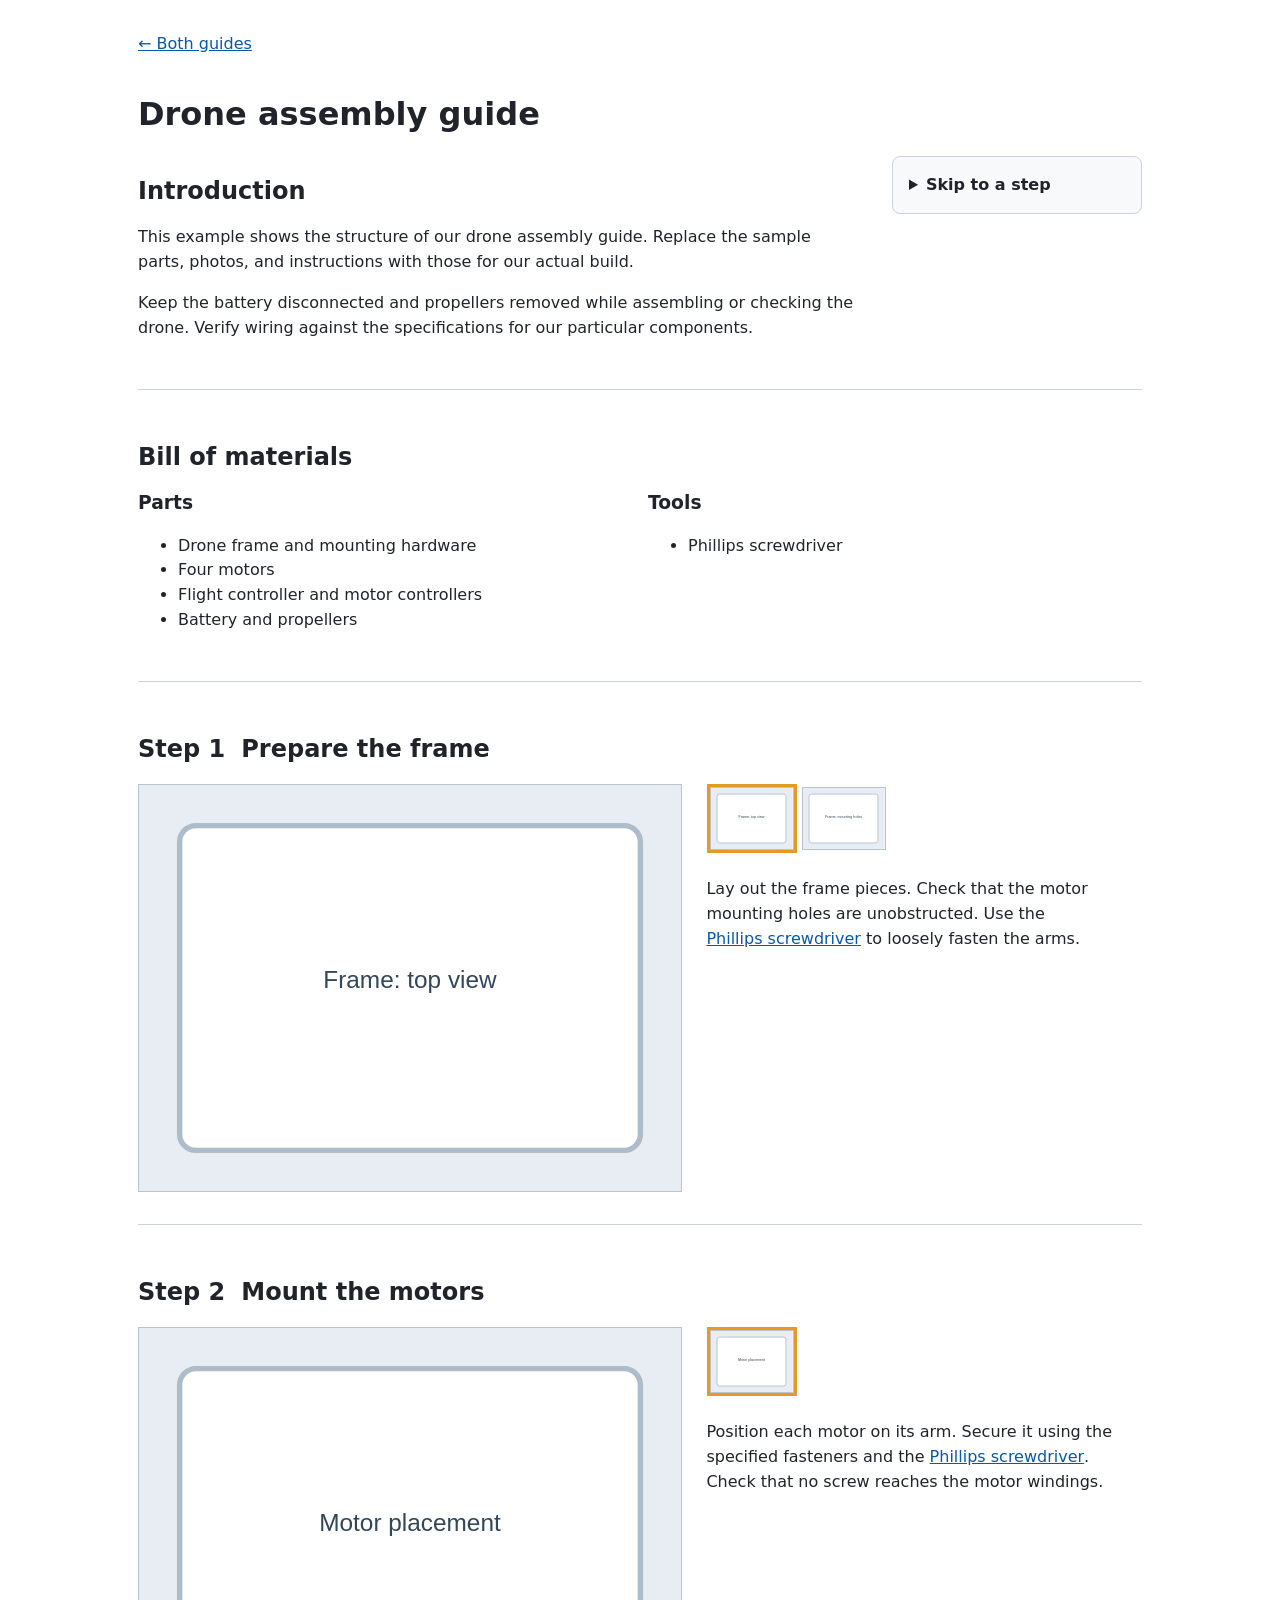
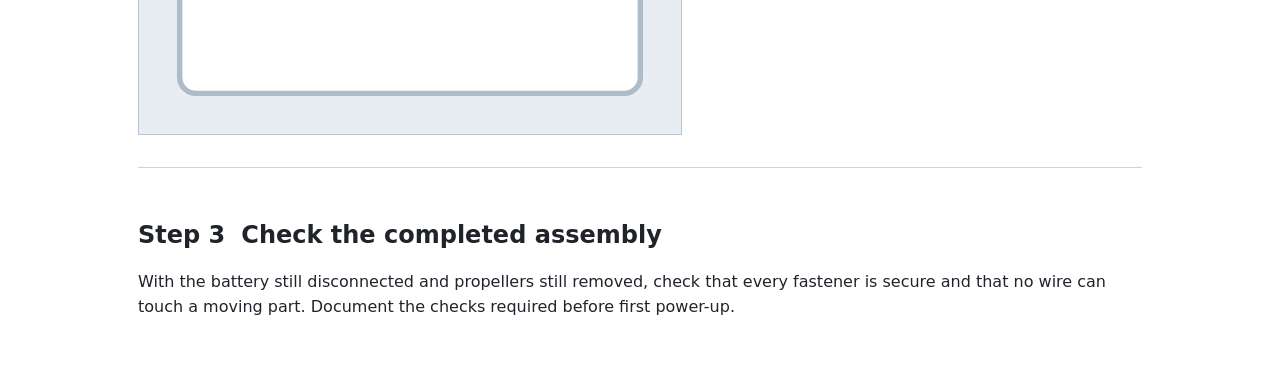
==== assembly.html @ c2aefe21 "Ready. Set. Go!" ====
<!doctype html>
<html lang="en">

<head>
    <meta charset="UTF-8" />
    <meta name="viewport" content="width=device-width, initial-scale=1" />
    <title>Drone assembly guide</title>
    <style>
        :root {
            font-family: system-ui, sans-serif;
            color: #20242a;
            background: #fff;
        }

        * {
            box-sizing: border-box;
        }

        body {
            margin: 0;
            line-height: 1.55;
        }

        button,
        input {
            font: inherit;
        }

        button {
            cursor: pointer;
        }

        a,
        .tool-trigger {
            color: #0759a8;
        }

        :focus-visible {
            outline: 3px solid #e49b24;
            outline-offset: 3px;
        }

        [hidden] {
            display: none !important;
        }

        .page {
            max-width: 1100px;
            margin: auto;
            padding: 2rem clamp(1rem, 4vw, 3rem);
        }

        .back-link {
            display: inline-block;
            margin-bottom: 1rem;
        }

        h1,
        h2,
        h3 {
            line-height: 1.25;
        }

        .intro {
            display: grid;
            grid-template-columns: minmax(0, 1fr) 250px;
            gap: 2rem;
        }

        .jump {
            align-self: start;
            padding: 1rem;
            border: 1px solid #ccd3db;
            border-radius: 8px;
            background: #f7f9fb;
        }

        .jump summary {
            cursor: pointer;
            font-weight: 700;
        }

        .jump ol {
            max-height: 180px;
            overflow-y: auto;
            padding-left: 1.5rem;
        }

        .jump form {
            display: flex;
            gap: 0.5rem;
            margin-top: 1rem;
        }

        .jump input {
            width: 100%;
            min-width: 0;
        }

        .section {
            border-top: 1px solid #cbd2d9;
            margin-top: 2rem;
            padding-top: 2rem;
        }

        .materials {
            display: grid;
            grid-template-columns: repeat(2, minmax(0, 1fr));
            gap: 1rem;
        }

        .materials h3 {
            margin-top: 0;
        }

        .step h2 {
            display: flex;
            flex-wrap: wrap;
            gap: 1rem;
        }

        .step-number {
            white-space: nowrap;
        }

        .step-layout {
            display: grid;
            grid-template-columns: minmax(0, 1.25fr) minmax(260px, 1fr);
            gap: 1.5rem;
            align-items: start;
        }

        .main-photo,
        .thumbnail {
            display: block;
            border: 1px solid #b9c3ce;
            padding: 0;
            background: #f1f3f5;
        }

        .main-photo {
            width: 100%;
            aspect-ratio: 4 / 3;
            overflow: hidden;
        }

        .main-photo img,
        .thumbnail img {
            display: block;
            width: 100%;
            height: 100%;
            object-fit: contain;
        }

        .thumbnails {
            display: flex;
            gap: 0.5rem;
            overflow-x: auto;
            padding: 0.2rem 0.2rem 0.7rem;
        }

        .thumbnail {
            flex: 0 0 84px;
            width: 84px;
            aspect-ratio: 4 / 3;
        }

        .thumbnail[aria-pressed="true"] {
            outline: 3px solid #e49b24;
        }

        .instructions {
            margin-top: 0.5rem;
        }

        .tool-reference {
            position: relative;
            display: inline-block;
        }

        .tool-trigger {
            border: 0;
            padding: 0;
            background: none;
            text-decoration: underline;
        }

        .tool-card {
            position: absolute;
            z-index: 5;
            top: calc(100% + 0.4rem);
            left: 0;
            width: min(260px, 80vw);
            padding: 0.75rem;
            border: 1px solid #aeb8c3;
            border-radius: 8px;
            background: white;
            box-shadow: 0 8px 24px #0003;
        }

        .tool-card img {
            display: block;
            width: 100%;
            aspect-ratio: 4 / 3;
            object-fit: contain;
        }

        .lightbox {
            position: fixed;
            inset: 0;
            width: 100vw;
            height: 100vh;
            max-width: none;
            max-height: none;
            margin: 0;
            padding: 0;
            border: 0;
            background: #111e;
        }

        .lightbox-stage {
            display: grid;
            place-items: center;
            width: 100%;
            height: 100%;
            padding: 4rem 1rem 1rem;
        }

        .lightbox-stage img {
            max-width: 100%;
            max-height: 100%;
            object-fit: contain;
        }

        .lightbox-close {
            position: absolute;
            top: 1rem;
            right: 1rem;
            z-index: 1;
            padding: 0.4rem 0.8rem;
        }

        @media (max-width: 700px) {

            .intro,
            .materials,
            .step-layout {
                grid-template-columns: 1fr;
            }
        }
    </style>
</head>

<body>
    <main class="page">
        <a class="back-link" href="index.html">← Both guides</a>
        <h1>Drone assembly guide</h1>

        <section class="intro" aria-labelledby="introduction">
            <div>
                <h2 id="introduction">Introduction</h2>
                <p>
                    This example shows the structure of our drone assembly guide.
                    Replace the sample parts, photos, and instructions with those for
                    our actual build.
                </p>
                <p>
                    Keep the battery disconnected and propellers removed while
                    assembling or checking the drone. Verify wiring against the
                    specifications for our particular components.
                </p>
            </div>

            <aside class="jump" aria-label="Jump to a step">
                <details>
                    <summary>Skip to a step</summary>
                    <ol id="step-links"></ol>
                    <form id="step-form">
                        <input id="step-input" type="number" min="1" step="1" required aria-label="Step number"
                            placeholder="Step #" />
                        <button type="submit">Go</button>
                    </form>
                </details>
            </aside>
        </section>

        <section class="section" aria-labelledby="materials-heading">
            <h2 id="materials-heading">Bill of materials</h2>
            <div class="materials">
                <div>
                    <h3>Parts</h3>
                    <ul>
                        <li>Drone frame and mounting hardware</li>
                        <li>Four motors</li>
                        <li>Flight controller and motor controllers</li>
                        <li>Battery and propellers</li>
                    </ul>
                </div>
                <div>
                    <h3>Tools</h3>
                    <ul id="tool-list"></ul>
                </div>
            </div>
        </section>

        <!-- Add, remove, or reorder entire step sections below. -->
        <section class="section step">
            <h2>
                <strong class="step-number"></strong>
                <span>Prepare the frame</span>
            </h2>

            <div class="step-layout">
                <button class="main-photo" type="button" aria-label="Enlarge step photo">
                    <img alt="" />
                </button>

                <div>
                    <div class="thumbnails" aria-label="Photos for this step">
                        <button class="thumbnail" type="button">
                            <img data-demo="Frame: top view" alt="Example illustration of the frame from above" />
                        </button>
                        <button class="thumbnail" type="button">
                            <img data-demo="Frame: mounting holes" alt="Example illustration of the mounting holes" />
                        </button>
                    </div>

                    <div class="instructions">
                        <p>
                            Lay out the frame pieces. Check that the motor mounting holes
                            are unobstructed. Use the
                            <span data-tool="driver"></span> to loosely fasten the arms.
                        </p>
                    </div>
                </div>
            </div>
        </section>

        <section class="section step">
            <h2>
                <strong class="step-number"></strong>
                <span>Mount the motors</span>
            </h2>

            <div class="step-layout">
                <button class="main-photo" type="button" aria-label="Enlarge step photo">
                    <img alt="" />
                </button>

                <div>
                    <div class="thumbnails" aria-label="Photos for this step">
                        <button class="thumbnail" type="button">
                            <img data-demo="Motor placement" alt="Example illustration of motor positions" />
                        </button>
                    </div>

                    <div class="instructions">
                        <p>
                            Position each motor on its arm. Secure it using the specified
                            fasteners and the <span data-tool="driver"></span>. Check that
                            no screw reaches the motor windings.
                        </p>
                    </div>
                </div>
            </div>
        </section>

        <section class="section step">
            <h2>
                <strong class="step-number"></strong>
                <span>Check the completed assembly</span>
            </h2>

            <!-- No photo: omit .step-layout and write instructions directly. -->
            <div class="instructions">
                <p>
                    With the battery still disconnected and propellers still removed,
                    check that every fastener is secure and that no wire can touch a
                    moving part. Document the checks required before first power-up.
                </p>
            </div>
        </section>
    </main>

    <dialog class="lightbox" id="lightbox" aria-label="Enlarged step photo">
        <button class="lightbox-close" type="button">Close ×</button>
        <div class="lightbox-stage">
            <img alt="" />
        </div>
    </dialog>

    <script>
        // Edit a tool here; its BOM entry and every mention update together.
        function demoImage(label) {
            const safeLabel = label.replace(/[&<>"']/g, (character) => {
                const escapes = {
                    "&": "&amp;",
                    "<": "&lt;",
                    ">": "&gt;",
                    '"': "&quot;",
                    "'": "&apos;",
                };

                return escapes[character];
            });

            const svg = `
          <svg xmlns="http://www.w3.org/2000/svg" viewBox="0 0 800 600">
            <rect width="800" height="600" fill="#e7edf3"/>
            <rect x="60" y="60" width="680" height="480"
              rx="24" fill="#fff" stroke="#aebbc8" stroke-width="8"/>
            <text x="400" y="300" text-anchor="middle"
              font-family="sans-serif" font-size="36"
              fill="#33465a">${safeLabel}</text>
          </svg>
        `;

            return `data:image/svg+xml,${encodeURIComponent(svg)}`;
        }

        const tools = {
            driver: {
                name: "Phillips screwdriver",
                image: demoImage("Phillips screwdriver"),
                alt: "Example illustration of a Phillips screwdriver",
            },
        };

        const toolList = document.querySelector("#tool-list");

        for (const tool of Object.values(tools)) {
            const item = document.createElement("li");
            item.textContent = tool.name;
            toolList.append(item);
        }

        let openToolCard = null;

        for (const marker of document.querySelectorAll("[data-tool]")) {
            const tool = tools[marker.dataset.tool];

            if (!tool) {
                throw new Error(`Unknown tool: ${marker.dataset.tool}`);
            }

            marker.className = "tool-reference";

            const trigger = document.createElement("button");
            trigger.type = "button";
            trigger.className = "tool-trigger";
            trigger.textContent = tool.name;
            trigger.setAttribute("aria-expanded", "false");

            const card = document.createElement("span");
            card.className = "tool-card";
            card.hidden = true;

            const image = document.createElement("img");
            image.src = tool.image;
            image.alt = tool.alt;
            card.append(image);

            trigger.addEventListener("click", () => {
                const wasOpen = !card.hidden;
                closeToolCard();

                if (!wasOpen) {
                    card.hidden = false;
                    trigger.setAttribute("aria-expanded", "true");
                    openToolCard = { card, trigger };
                }
            });

            marker.append(trigger, card);
        }

        function closeToolCard() {
            if (!openToolCard) return;

            openToolCard.card.hidden = true;
            openToolCard.trigger.setAttribute("aria-expanded", "false");
            openToolCard = null;
        }

        document.addEventListener("click", (event) => {
            if (!event.target.closest(".tool-reference")) closeToolCard();
        });

        document.addEventListener("keydown", (event) => {
            if (event.key === "Escape") closeToolCard();
        });

        // Generate IDs, visible numbers, and jump links from document order.
        const steps = [...document.querySelectorAll(".step")];
        const stepLinks = document.querySelector("#step-links");
        const stepInput = document.querySelector("#step-input");

        stepInput.max = String(steps.length);

        steps.forEach((step, index) => {
            const number = index + 1;
            const title = step.querySelector("h2 span").textContent.trim();

            step.id = `step-${number}`;
            step.querySelector(".step-number").textContent = `Step ${number}`;

            const item = document.createElement("li");
            const link = document.createElement("a");
            link.href = `#${step.id}`;
            link.textContent = `${number} - ${title}`;
            item.append(link);
            stepLinks.append(item);
        });

        document.querySelector("#step-form").addEventListener("submit", (event) => {
            event.preventDefault();

            if (!stepInput.reportValidity()) return;

            const number = Number(stepInput.value);

            if (!Number.isInteger(number) || number < 1 || number > steps.length) {
                stepInput.setCustomValidity(`Enter a step from 1 to ${steps.length}.`);
                stepInput.reportValidity();
                return;
            }

            document.querySelector(".jump details").open = false;
            steps[number - 1].scrollIntoView();
            location.hash = steps[number - 1].id;
        });

        stepInput.addEventListener("input", () => {
            stepInput.setCustomValidity("");
        });

        stepLinks.addEventListener("click", () => {
            document.querySelector(".jump details").open = false;
        });

        // Replace demo illustrations with real image paths when ready.
        for (const image of document.querySelectorAll("img[data-demo]")) {
            image.src = demoImage(image.dataset.demo);
        }

        const lightbox = document.querySelector("#lightbox");
        const enlargedImage = lightbox.querySelector("img");

        lightbox.querySelector(".lightbox-close").addEventListener("click", () => {
            lightbox.close();
        });

        lightbox.addEventListener("click", (event) => {
            if (event.target === lightbox || event.target.classList.contains(
                "lightbox-stage"
            )) {
                lightbox.close();
            }
        });

        for (const step of steps) {
            const thumbnails = [...step.querySelectorAll(".thumbnail")];
            if (thumbnails.length === 0) continue;

            const mainButton = step.querySelector(".main-photo");
            const mainImage = mainButton.querySelector("img");

            function selectPhoto(thumbnail) {
                const image = thumbnail.querySelector("img");
                mainImage.src = image.src;
                mainImage.alt = image.alt;

                for (const button of thumbnails) {
                    button.setAttribute(
                        "aria-pressed",
                        String(button === thumbnail),
                    );
                }
            }

            for (const thumbnail of thumbnails) {
                thumbnail.addEventListener("mouseenter", () => {
                    selectPhoto(thumbnail);
                });
                thumbnail.addEventListener("focus", () => {
                    selectPhoto(thumbnail);
                });
                thumbnail.addEventListener("click", () => {
                    selectPhoto(thumbnail);
                });
            }

            selectPhoto(thumbnails[0]);

            mainButton.addEventListener("click", () => {
                enlargedImage.src = mainImage.src;
                enlargedImage.alt = mainImage.alt;
                lightbox.showModal();
            });
        }
    </script>
</body>

</html>
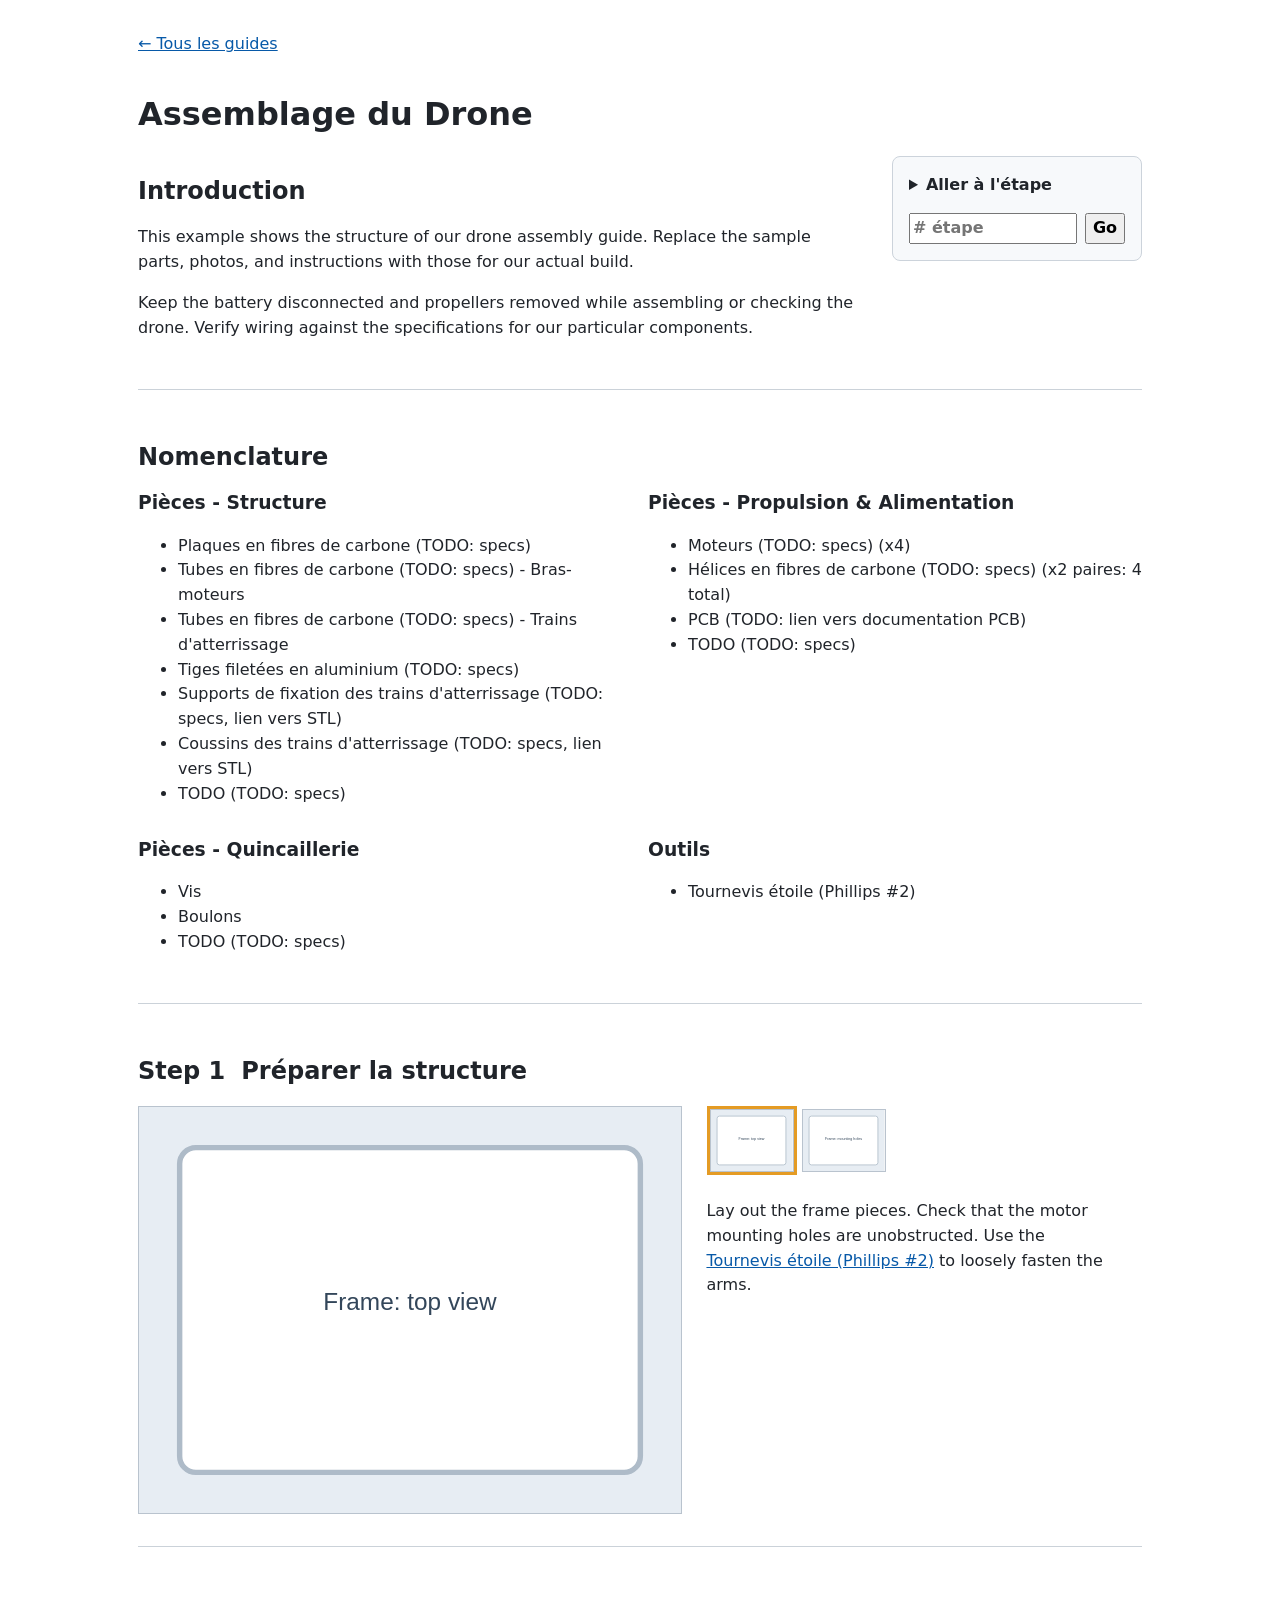
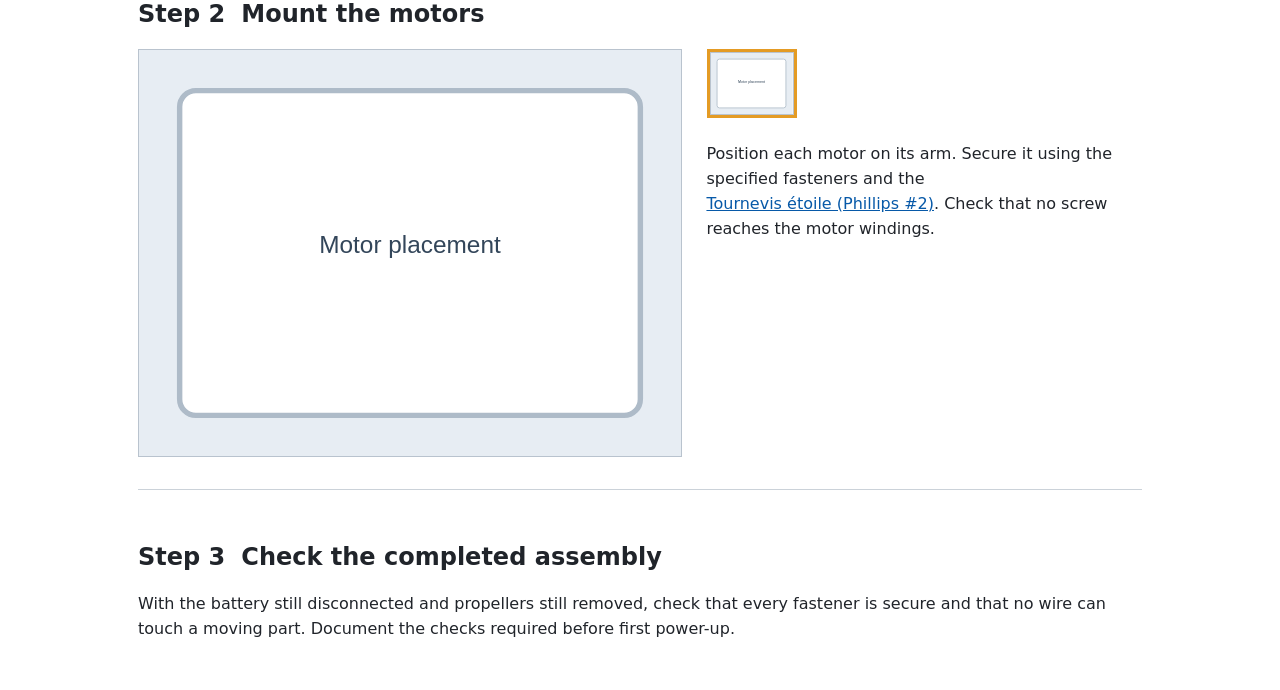
==== commit ec8448a6: "Separate CSS and JS from HTML Pages are _technically_ no longer self-contained, but it avoids style " ====
--- a/assembly.html
+++ b/assembly.html
@@ -4,257 +4,14 @@
 <head>
     <meta charset="UTF-8" />
     <meta name="viewport" content="width=device-width, initial-scale=1" />
-    <title>Drone assembly guide</title>
-    <style>
-        :root {
-            font-family: system-ui, sans-serif;
-            color: #20242a;
-            background: #fff;
-        }
-
-        * {
-            box-sizing: border-box;
-        }
-
-        body {
-            margin: 0;
-            line-height: 1.55;
-        }
-
-        button,
-        input {
-            font: inherit;
-        }
-
-        button {
-            cursor: pointer;
-        }
-
-        a,
-        .tool-trigger {
-            color: #0759a8;
-        }
-
-        :focus-visible {
-            outline: 3px solid #e49b24;
-            outline-offset: 3px;
-        }
-
-        [hidden] {
-            display: none !important;
-        }
-
-        .page {
-            max-width: 1100px;
-            margin: auto;
-            padding: 2rem clamp(1rem, 4vw, 3rem);
-        }
-
-        .back-link {
-            display: inline-block;
-            margin-bottom: 1rem;
-        }
-
-        h1,
-        h2,
-        h3 {
-            line-height: 1.25;
-        }
-
-        .intro {
-            display: grid;
-            grid-template-columns: minmax(0, 1fr) 250px;
-            gap: 2rem;
-        }
-
-        .jump {
-            align-self: start;
-            padding: 1rem;
-            border: 1px solid #ccd3db;
-            border-radius: 8px;
-            background: #f7f9fb;
-        }
-
-        .jump summary {
-            cursor: pointer;
-            font-weight: 700;
-        }
-
-        .jump ol {
-            max-height: 180px;
-            overflow-y: auto;
-            padding-left: 1.5rem;
-        }
-
-        .jump form {
-            display: flex;
-            gap: 0.5rem;
-            margin-top: 1rem;
-        }
-
-        .jump input {
-            width: 100%;
-            min-width: 0;
-        }
-
-        .section {
-            border-top: 1px solid #cbd2d9;
-            margin-top: 2rem;
-            padding-top: 2rem;
-        }
-
-        .materials {
-            display: grid;
-            grid-template-columns: repeat(2, minmax(0, 1fr));
-            gap: 1rem;
-        }
-
-        .materials h3 {
-            margin-top: 0;
-        }
-
-        .step h2 {
-            display: flex;
-            flex-wrap: wrap;
-            gap: 1rem;
-        }
-
-        .step-number {
-            white-space: nowrap;
-        }
-
-        .step-layout {
-            display: grid;
-            grid-template-columns: minmax(0, 1.25fr) minmax(260px, 1fr);
-            gap: 1.5rem;
-            align-items: start;
-        }
-
-        .main-photo,
-        .thumbnail {
-            display: block;
-            border: 1px solid #b9c3ce;
-            padding: 0;
-            background: #f1f3f5;
-        }
-
-        .main-photo {
-            width: 100%;
-            aspect-ratio: 4 / 3;
-            overflow: hidden;
-        }
-
-        .main-photo img,
-        .thumbnail img {
-            display: block;
-            width: 100%;
-            height: 100%;
-            object-fit: contain;
-        }
-
-        .thumbnails {
-            display: flex;
-            gap: 0.5rem;
-            overflow-x: auto;
-            padding: 0.2rem 0.2rem 0.7rem;
-        }
-
-        .thumbnail {
-            flex: 0 0 84px;
-            width: 84px;
-            aspect-ratio: 4 / 3;
-        }
-
-        .thumbnail[aria-pressed="true"] {
-            outline: 3px solid #e49b24;
-        }
-
-        .instructions {
-            margin-top: 0.5rem;
-        }
-
-        .tool-reference {
-            position: relative;
-            display: inline-block;
-        }
-
-        .tool-trigger {
-            border: 0;
-            padding: 0;
-            background: none;
-            text-decoration: underline;
-        }
-
-        .tool-card {
-            position: absolute;
-            z-index: 5;
-            top: calc(100% + 0.4rem);
-            left: 0;
-            width: min(260px, 80vw);
-            padding: 0.75rem;
-            border: 1px solid #aeb8c3;
-            border-radius: 8px;
-            background: white;
-            box-shadow: 0 8px 24px #0003;
-        }
-
-        .tool-card img {
-            display: block;
-            width: 100%;
-            aspect-ratio: 4 / 3;
-            object-fit: contain;
-        }
-
-        .lightbox {
-            position: fixed;
-            inset: 0;
-            width: 100vw;
-            height: 100vh;
-            max-width: none;
-            max-height: none;
-            margin: 0;
-            padding: 0;
-            border: 0;
-            background: #111e;
-        }
-
-        .lightbox-stage {
-            display: grid;
-            place-items: center;
-            width: 100%;
-            height: 100%;
-            padding: 4rem 1rem 1rem;
-        }
-
-        .lightbox-stage img {
-            max-width: 100%;
-            max-height: 100%;
-            object-fit: contain;
-        }
-
-        .lightbox-close {
-            position: absolute;
-            top: 1rem;
-            right: 1rem;
-            z-index: 1;
-            padding: 0.4rem 0.8rem;
-        }
-
-        @media (max-width: 700px) {
-
-            .intro,
-            .materials,
-            .step-layout {
-                grid-template-columns: 1fr;
-            }
-        }
-    </style>
+    <link rel="stylesheet" href="styles.css" />
+    <title>OSMAutoDrone - Assemblage du Drone</title>
 </head>
 
 <body>
     <main class="page">
-        <a class="back-link" href="index.html">← Both guides</a>
-        <h1>Drone assembly guide</h1>
+        <a class="back-link" href="index.html">← Tous les guides</a>
+        <h1>Assemblage du Drone</h1>
 
         <section class="intro" aria-labelledby="introduction">
             <div>
@@ -271,33 +28,59 @@
                 </p>
             </div>
 
-            <aside class="jump" aria-label="Jump to a step">
+            <!-- TODO: Make floating from 'Introduction' section -->
+            <!-- MAYBE: Make floating and follow viewport (?) -->
+            <!-- MAYBE: Ctrl+G selects input box (?) -->
+            <!-- MAYBE: Make input box available at the right of summary -->
+            <aside class="jump" aria-label="Aller à l'étape">
                 <details>
-                    <summary>Skip to a step</summary>
+                    <summary>
+                        Aller à l'étape
+                        <form id="step-form">
+                            <input id="step-input" type="number" min="1" step="1" required
+                                aria-label="Numéro de l'étape" placeholder="# étape" />
+                            <button type="submit">Go</button>
+                        </form>
+                    </summary>
                     <ol id="step-links"></ol>
-                    <form id="step-form">
-                        <input id="step-input" type="number" min="1" step="1" required aria-label="Step number"
-                            placeholder="Step #" />
-                        <button type="submit">Go</button>
-                    </form>
                 </details>
             </aside>
         </section>
 
         <section class="section" aria-labelledby="materials-heading">
-            <h2 id="materials-heading">Bill of materials</h2>
+            <h2 id="materials-heading">Nomenclature</h2>
             <div class="materials">
                 <div>
-                    <h3>Parts</h3>
+                    <h3>Pièces - Structure</h3>
                     <ul>
-                        <li>Drone frame and mounting hardware</li>
-                        <li>Four motors</li>
-                        <li>Flight controller and motor controllers</li>
-                        <li>Battery and propellers</li>
+                        <li>Plaques en fibres de carbone (TODO: specs)</li>
+                        <li>Tubes en fibres de carbone (TODO: specs) - Bras-moteurs</li>
+                        <li>Tubes en fibres de carbone (TODO: specs) - Trains d'atterrissage</li>
+                        <li>Tiges filetées en aluminium (TODO: specs)</li>
+                        <li>Supports de fixation des trains d'atterrissage (TODO: specs, lien vers STL)</li>
+                        <li>Coussins des trains d'atterrissage (TODO: specs, lien vers STL)</li>
+                        <li>TODO (TODO: specs)</li>
                     </ul>
                 </div>
                 <div>
-                    <h3>Tools</h3>
+                    <h3>Pièces - Propulsion & Alimentation</h3>
+                    <ul>
+                        <li>Moteurs (TODO: specs) (x4)</li>
+                        <li>Hélices en fibres de carbone (TODO: specs) (x2 paires: 4 total)</li>
+                        <li>PCB (TODO: lien vers documentation PCB)</li>
+                        <li>TODO (TODO: specs)</li>
+                    </ul>
+                </div>
+                <div>
+                    <h3>Pièces - Quincaillerie</h3>
+                    <ul>
+                        <li>Vis</li>
+                        <li>Boulons</li>
+                        <li>TODO (TODO: specs)</li>
+                    </ul>
+                </div>
+                <div>
+                    <h3>Outils</h3>
                     <ul id="tool-list"></ul>
                 </div>
             </div>
@@ -307,7 +90,7 @@
         <section class="section step">
             <h2>
                 <strong class="step-number"></strong>
-                <span>Prepare the frame</span>
+                <span>Préparer la structure</span>
             </h2>
 
             <div class="step-layout">
@@ -389,216 +172,7 @@
         </div>
     </dialog>
 
-    <script>
-        // Edit a tool here; its BOM entry and every mention update together.
-        function demoImage(label) {
-            const safeLabel = label.replace(/[&<>"']/g, (character) => {
-                const escapes = {
-                    "&": "&amp;",
-                    "<": "&lt;",
-                    ">": "&gt;",
-                    '"': "&quot;",
-                    "'": "&apos;",
-                };
-
-                return escapes[character];
-            });
-
-            const svg = `
-          <svg xmlns="http://www.w3.org/2000/svg" viewBox="0 0 800 600">
-            <rect width="800" height="600" fill="#e7edf3"/>
-            <rect x="60" y="60" width="680" height="480"
-              rx="24" fill="#fff" stroke="#aebbc8" stroke-width="8"/>
-            <text x="400" y="300" text-anchor="middle"
-              font-family="sans-serif" font-size="36"
-              fill="#33465a">${safeLabel}</text>
-          </svg>
-        `;
-
-            return `data:image/svg+xml,${encodeURIComponent(svg)}`;
-        }
-
-        const tools = {
-            driver: {
-                name: "Phillips screwdriver",
-                image: demoImage("Phillips screwdriver"),
-                alt: "Example illustration of a Phillips screwdriver",
-            },
-        };
-
-        const toolList = document.querySelector("#tool-list");
-
-        for (const tool of Object.values(tools)) {
-            const item = document.createElement("li");
-            item.textContent = tool.name;
-            toolList.append(item);
-        }
-
-        let openToolCard = null;
-
-        for (const marker of document.querySelectorAll("[data-tool]")) {
-            const tool = tools[marker.dataset.tool];
-
-            if (!tool) {
-                throw new Error(`Unknown tool: ${marker.dataset.tool}`);
-            }
-
-            marker.className = "tool-reference";
-
-            const trigger = document.createElement("button");
-            trigger.type = "button";
-            trigger.className = "tool-trigger";
-            trigger.textContent = tool.name;
-            trigger.setAttribute("aria-expanded", "false");
-
-            const card = document.createElement("span");
-            card.className = "tool-card";
-            card.hidden = true;
-
-            const image = document.createElement("img");
-            image.src = tool.image;
-            image.alt = tool.alt;
-            card.append(image);
-
-            trigger.addEventListener("click", () => {
-                const wasOpen = !card.hidden;
-                closeToolCard();
-
-                if (!wasOpen) {
-                    card.hidden = false;
-                    trigger.setAttribute("aria-expanded", "true");
-                    openToolCard = { card, trigger };
-                }
-            });
-
-            marker.append(trigger, card);
-        }
-
-        function closeToolCard() {
-            if (!openToolCard) return;
-
-            openToolCard.card.hidden = true;
-            openToolCard.trigger.setAttribute("aria-expanded", "false");
-            openToolCard = null;
-        }
-
-        document.addEventListener("click", (event) => {
-            if (!event.target.closest(".tool-reference")) closeToolCard();
-        });
-
-        document.addEventListener("keydown", (event) => {
-            if (event.key === "Escape") closeToolCard();
-        });
-
-        // Generate IDs, visible numbers, and jump links from document order.
-        const steps = [...document.querySelectorAll(".step")];
-        const stepLinks = document.querySelector("#step-links");
-        const stepInput = document.querySelector("#step-input");
-
-        stepInput.max = String(steps.length);
-
-        steps.forEach((step, index) => {
-            const number = index + 1;
-            const title = step.querySelector("h2 span").textContent.trim();
-
-            step.id = `step-${number}`;
-            step.querySelector(".step-number").textContent = `Step ${number}`;
-
-            const item = document.createElement("li");
-            const link = document.createElement("a");
-            link.href = `#${step.id}`;
-            link.textContent = `${number} - ${title}`;
-            item.append(link);
-            stepLinks.append(item);
-        });
-
-        document.querySelector("#step-form").addEventListener("submit", (event) => {
-            event.preventDefault();
-
-            if (!stepInput.reportValidity()) return;
-
-            const number = Number(stepInput.value);
-
-            if (!Number.isInteger(number) || number < 1 || number > steps.length) {
-                stepInput.setCustomValidity(`Enter a step from 1 to ${steps.length}.`);
-                stepInput.reportValidity();
-                return;
-            }
-
-            document.querySelector(".jump details").open = false;
-            steps[number - 1].scrollIntoView();
-            location.hash = steps[number - 1].id;
-        });
-
-        stepInput.addEventListener("input", () => {
-            stepInput.setCustomValidity("");
-        });
-
-        stepLinks.addEventListener("click", () => {
-            document.querySelector(".jump details").open = false;
-        });
-
-        // Replace demo illustrations with real image paths when ready.
-        for (const image of document.querySelectorAll("img[data-demo]")) {
-            image.src = demoImage(image.dataset.demo);
-        }
-
-        const lightbox = document.querySelector("#lightbox");
-        const enlargedImage = lightbox.querySelector("img");
-
-        lightbox.querySelector(".lightbox-close").addEventListener("click", () => {
-            lightbox.close();
-        });
-
-        lightbox.addEventListener("click", (event) => {
-            if (event.target === lightbox || event.target.classList.contains(
-                "lightbox-stage"
-            )) {
-                lightbox.close();
-            }
-        });
-
-        for (const step of steps) {
-            const thumbnails = [...step.querySelectorAll(".thumbnail")];
-            if (thumbnails.length === 0) continue;
-
-            const mainButton = step.querySelector(".main-photo");
-            const mainImage = mainButton.querySelector("img");
-
-            function selectPhoto(thumbnail) {
-                const image = thumbnail.querySelector("img");
-                mainImage.src = image.src;
-                mainImage.alt = image.alt;
-
-                for (const button of thumbnails) {
-                    button.setAttribute(
-                        "aria-pressed",
-                        String(button === thumbnail),
-                    );
-                }
-            }
-
-            for (const thumbnail of thumbnails) {
-                thumbnail.addEventListener("mouseenter", () => {
-                    selectPhoto(thumbnail);
-                });
-                thumbnail.addEventListener("focus", () => {
-                    selectPhoto(thumbnail);
-                });
-                thumbnail.addEventListener("click", () => {
-                    selectPhoto(thumbnail);
-                });
-            }
-
-            selectPhoto(thumbnails[0]);
-
-            mainButton.addEventListener("click", () => {
-                enlargedImage.src = mainImage.src;
-                enlargedImage.alt = mainImage.alt;
-                lightbox.showModal();
-            });
-        }
-    </script>
+    <script lang="javascript" src="interaction.js"></script>
 </body>
 
 </html>
--- a/styles.css
+++ b/styles.css
@@ -0,0 +1,245 @@
+:root {
+    font-family: system-ui, sans-serif;
+    color: #20242a;
+    background: #fff;
+}
+
+* {
+    box-sizing: border-box;
+}
+
+body {
+    margin: 0;
+    line-height: 1.55;
+}
+
+button,
+input {
+    font: inherit;
+}
+
+button {
+    cursor: pointer;
+}
+
+a,
+.tool-trigger {
+    color: #0759a8;
+}
+
+:focus-visible {
+    outline: 3px solid #e49b24;
+    outline-offset: 3px;
+}
+
+[hidden] {
+    display: none !important;
+}
+
+.page {
+    max-width: 1100px;
+    margin: auto;
+    padding: 2rem clamp(1rem, 4vw, 3rem);
+}
+
+.back-link {
+    display: inline-block;
+    margin-bottom: 1rem;
+}
+
+h1,
+h2,
+h3 {
+    line-height: 1.25;
+}
+
+.intro {
+    display: grid;
+    grid-template-columns: minmax(0, 1fr) 250px;
+    gap: 2rem;
+}
+
+.jump {
+    align-self: start;
+    padding: 1rem;
+    border: 1px solid #ccd3db;
+    border-radius: 8px;
+    background: #f7f9fb;
+}
+
+.jump summary {
+    cursor: pointer;
+    font-weight: 700;
+}
+
+.jump ol {
+    max-height: 180px;
+    overflow-y: auto;
+    list-style: none;
+    margin: 0;
+    padding-top: 0.5rem;
+    padding-left: 0.5rem;
+}
+
+.jump form {
+    display: flex;
+    gap: 0.5rem;
+    margin-top: 1rem;
+}
+
+.jump input {
+    width: 100%;
+    min-width: 0;
+}
+
+.section {
+    border-top: 1px solid #cbd2d9;
+    margin-top: 2rem;
+    padding-top: 2rem;
+}
+
+.materials {
+    display: grid;
+    grid-template-columns: repeat(2, minmax(0, 1fr));
+    gap: 1rem;
+}
+
+.materials h3 {
+    margin-top: 0;
+}
+
+.step h2 {
+    display: flex;
+    flex-wrap: wrap;
+    gap: 1rem;
+}
+
+.step-number {
+    white-space: nowrap;
+}
+
+.step-layout {
+    display: grid;
+    grid-template-columns: minmax(0, 1.25fr) minmax(260px, 1fr);
+    gap: 1.5rem;
+    align-items: start;
+}
+
+.main-photo,
+.thumbnail {
+    display: block;
+    border: 1px solid #b9c3ce;
+    padding: 0;
+    background: #f1f3f5;
+}
+
+.main-photo {
+    width: 100%;
+    aspect-ratio: 4 / 3;
+    overflow: hidden;
+}
+
+.main-photo img,
+.thumbnail img {
+    display: block;
+    width: 100%;
+    height: 100%;
+    object-fit: contain;
+}
+
+.thumbnails {
+    display: flex;
+    gap: 0.5rem;
+    overflow-x: auto;
+    padding: 0.2rem 0.2rem 0.7rem;
+}
+
+.thumbnail {
+    flex: 0 0 84px;
+    width: 84px;
+    aspect-ratio: 4 / 3;
+}
+
+.thumbnail[aria-pressed="true"] {
+    outline: 3px solid #e49b24;
+}
+
+.instructions {
+    margin-top: 0.5rem;
+}
+
+.tool-reference {
+    position: relative;
+    display: inline-block;
+}
+
+.tool-trigger {
+    border: 0;
+    padding: 0;
+    background: none;
+    text-decoration: underline;
+}
+
+.tool-card {
+    position: absolute;
+    z-index: 5;
+    top: calc(100% + 0.4rem);
+    left: 0;
+    width: min(260px, 80vw);
+    padding: 0.75rem;
+    border: 1px solid #aeb8c3;
+    border-radius: 8px;
+    background: white;
+    box-shadow: 0 8px 24px #0003;
+}
+
+.tool-card img {
+    display: block;
+    width: 100%;
+    aspect-ratio: 4 / 3;
+    object-fit: contain;
+}
+
+.lightbox {
+    position: fixed;
+    inset: 0;
+    width: 100vw;
+    height: 100vh;
+    max-width: none;
+    max-height: none;
+    margin: 0;
+    padding: 0;
+    border: 0;
+    background: #111e;
+}
+
+.lightbox-stage {
+    display: grid;
+    place-items: center;
+    width: 100%;
+    height: 100%;
+    padding: 4rem 1rem 1rem;
+}
+
+.lightbox-stage img {
+    max-width: 100%;
+    max-height: 100%;
+    object-fit: contain;
+}
+
+.lightbox-close {
+    position: absolute;
+    top: 1rem;
+    right: 1rem;
+    z-index: 1;
+    padding: 0.4rem 0.8rem;
+}
+
+@media (max-width: 700px) {
+
+    .intro,
+    .materials,
+    .step-layout {
+        grid-template-columns: 1fr;
+    }
+}
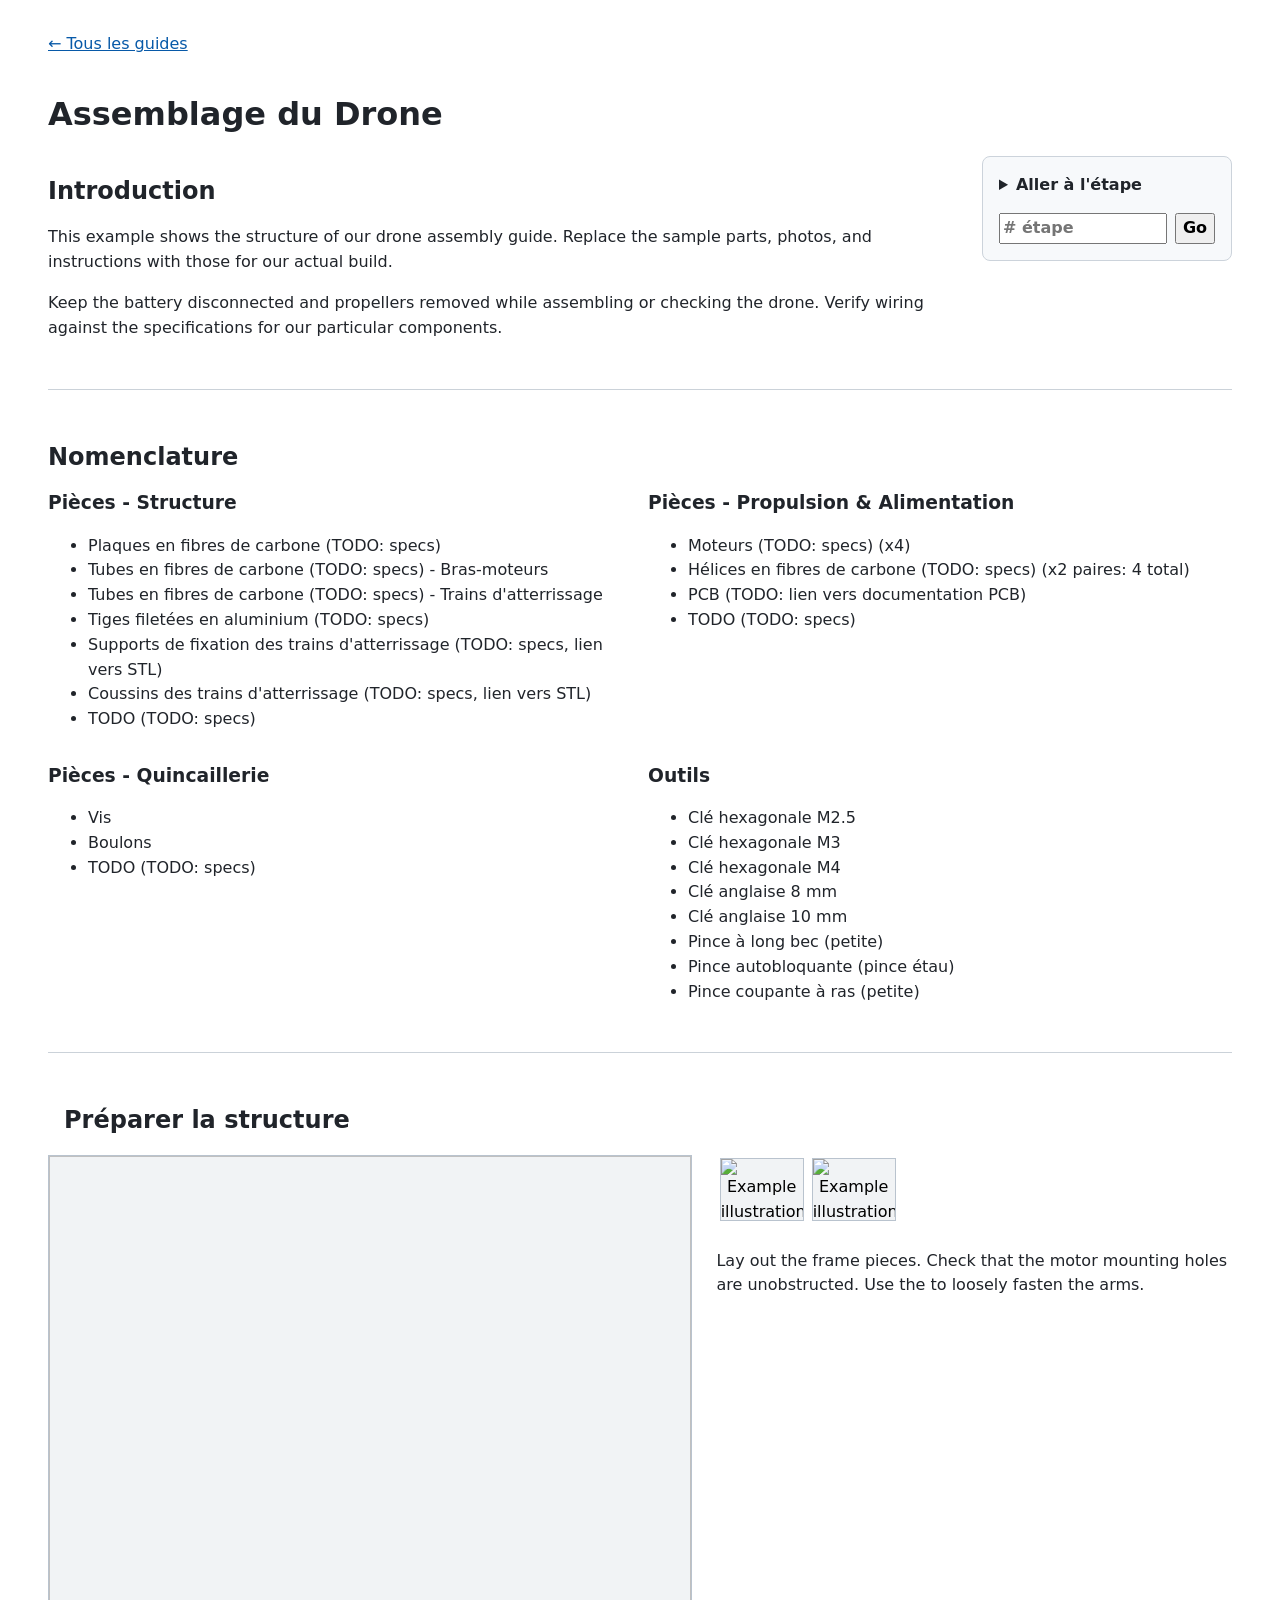
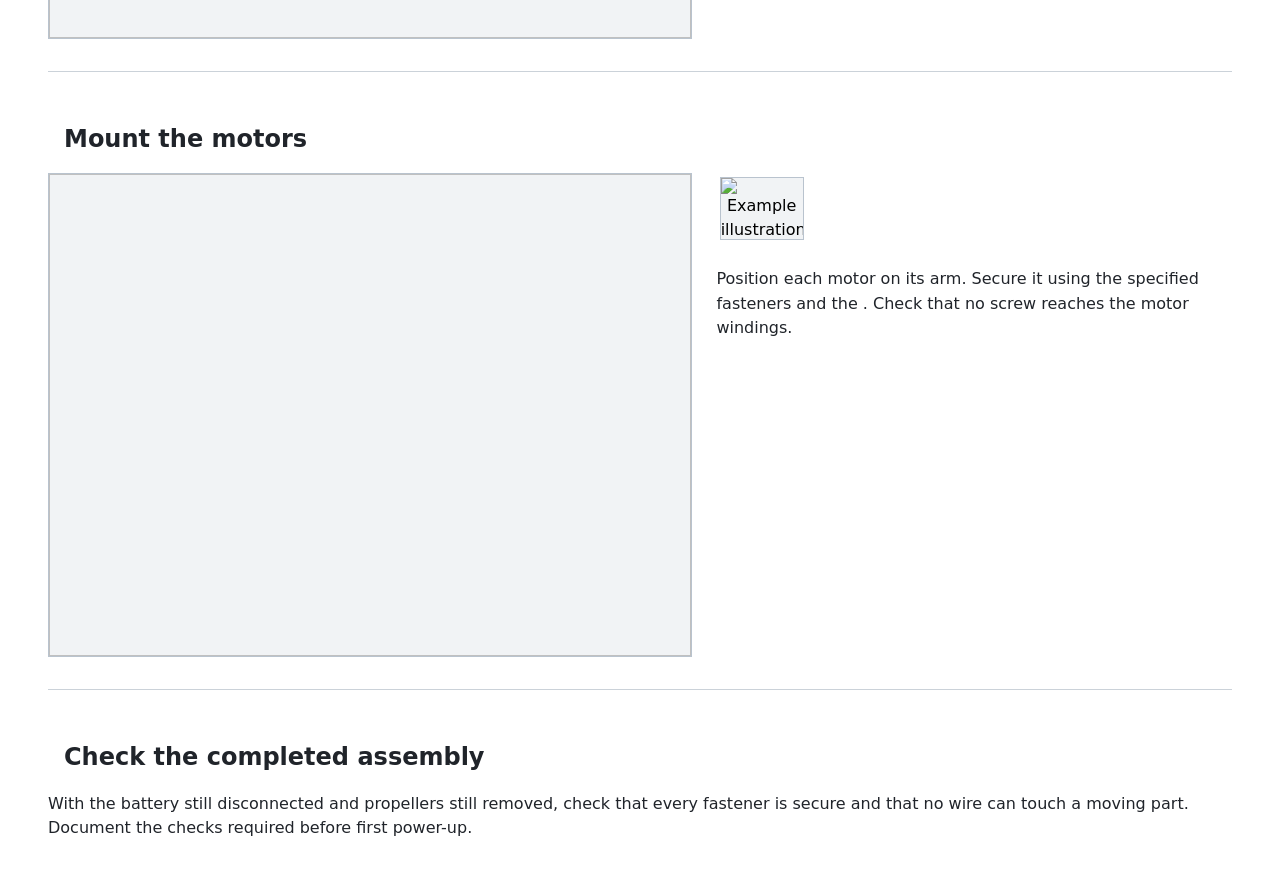
==== commit e068371f: "Add drone disassembly instructions Version: 0.1.0. Text only (first draft); no pictures." ====
--- a/assembly.html
+++ b/assembly.html
@@ -112,7 +112,7 @@
                         <p>
                             Lay out the frame pieces. Check that the motor mounting holes
                             are unobstructed. Use the
-                            <span data-tool="driver"></span> to loosely fasten the arms.
+                            <span data-tool="M2p5allenKey"></span> to loosely fasten the arms.
                         </p>
                     </div>
                 </div>
--- a/styles.css
+++ b/styles.css
@@ -37,7 +37,7 @@
 }
 
 .page {
-    max-width: 1100px;
+    max-width: fit-content;
     margin: auto;
     padding: 2rem clamp(1rem, 4vw, 3rem);
 }
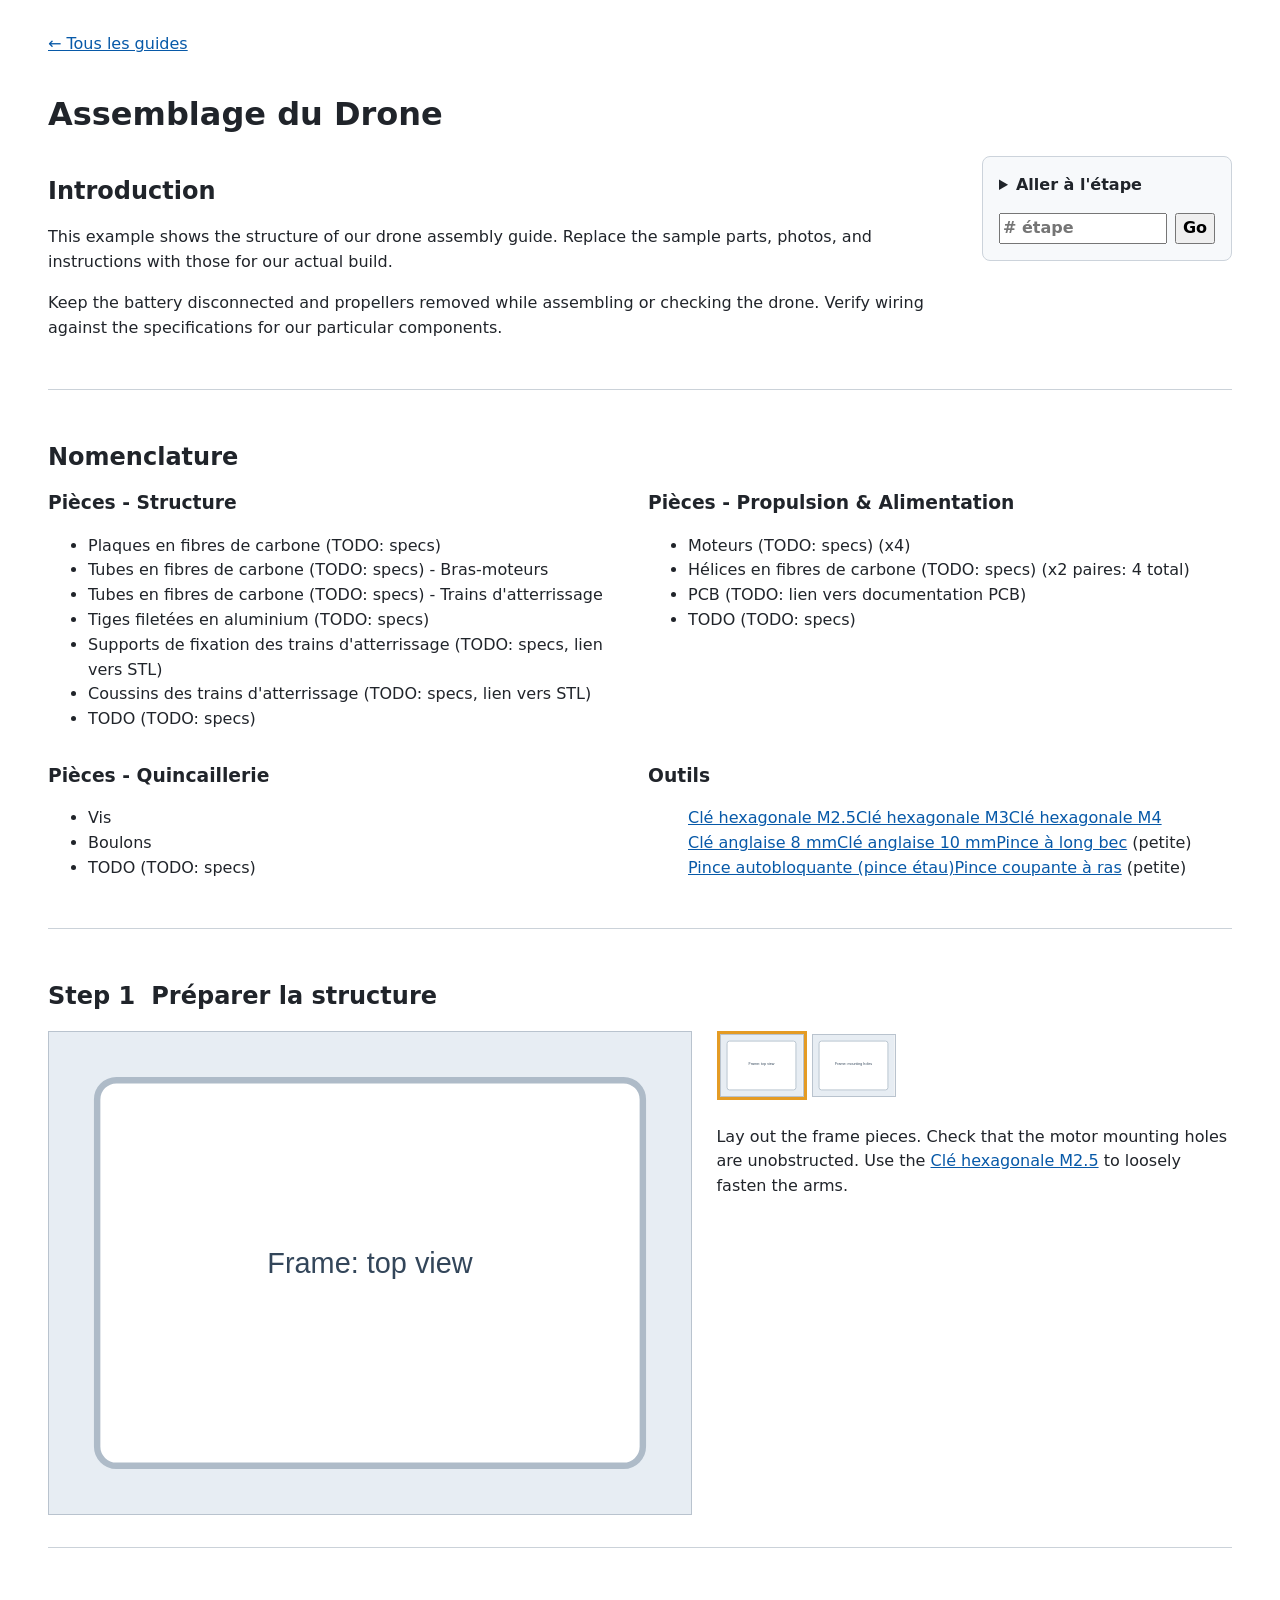
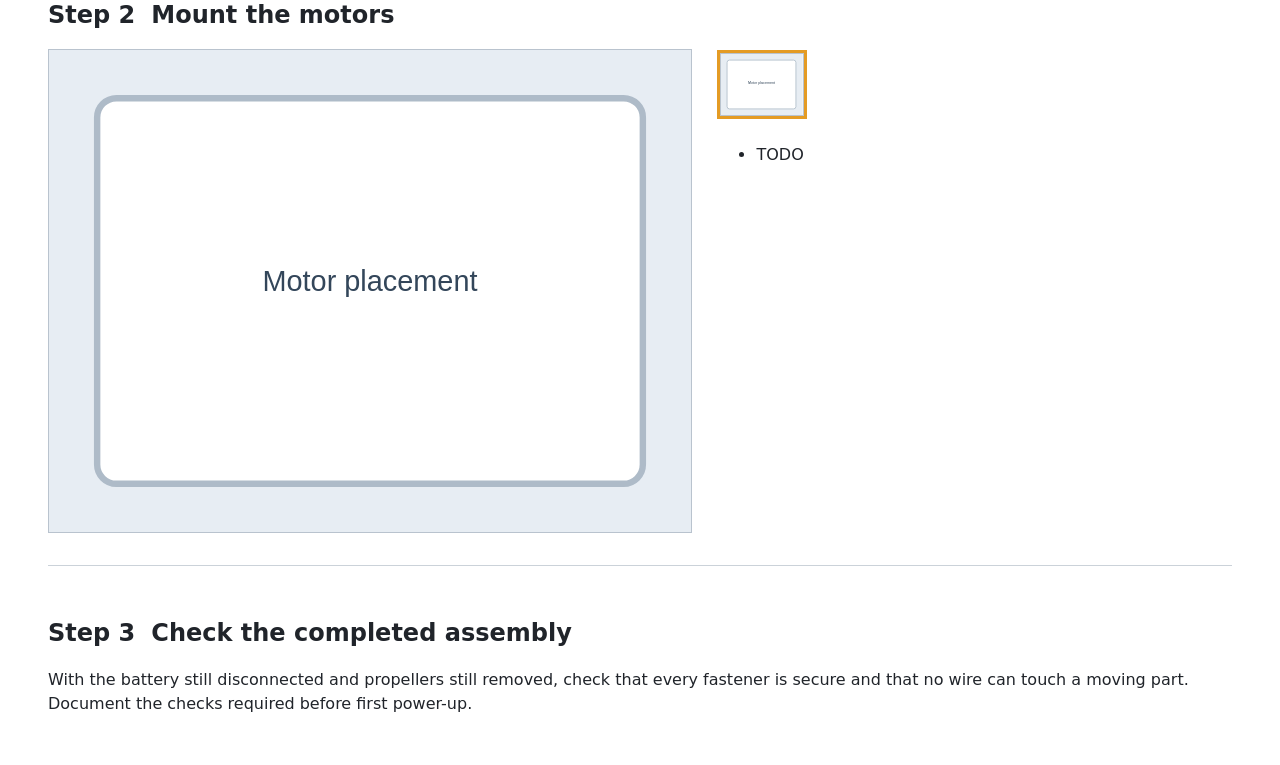
==== commit ee3ab80b: "Add interaction for tools in introduction; Add note icon This commit also adds images for tools and " ====
--- a/assembly.html
+++ b/assembly.html
@@ -112,7 +112,7 @@
                         <p>
                             Lay out the frame pieces. Check that the motor mounting holes
                             are unobstructed. Use the
-                            <span data-tool="M2p5allenKey"></span> to loosely fasten the arms.
+                            <span data-tool="M2p5AllenKey"></span> to loosely fasten the arms.
                         </p>
                     </div>
                 </div>
@@ -138,11 +138,9 @@
                     </div>
 
                     <div class="instructions">
-                        <p>
-                            Position each motor on its arm. Secure it using the specified
-                            fasteners and the <span data-tool="driver"></span>. Check that
-                            no screw reaches the motor windings.
-                        </p>
+                        <ul>
+                            <li>TODO</li>
+                        </ul>
                     </div>
                 </div>
             </div>
--- a/styles.css
+++ b/styles.css
@@ -166,6 +166,24 @@
 
 .instructions {
     margin-top: 0.5rem;
+}
+
+.note {
+    display: flex;
+    align-items: flex-start;
+    list-style: none;
+}
+
+.note-icon {
+    display: inline-flex;
+    flex: 0 0 16px;
+    margin-right: 0.25rem;
+    margin-top: 0.25rem;
+}
+
+.note-content {
+    display: inline-block;
+    padding-left: 0.25rem;
 }
 
 .tool-reference {
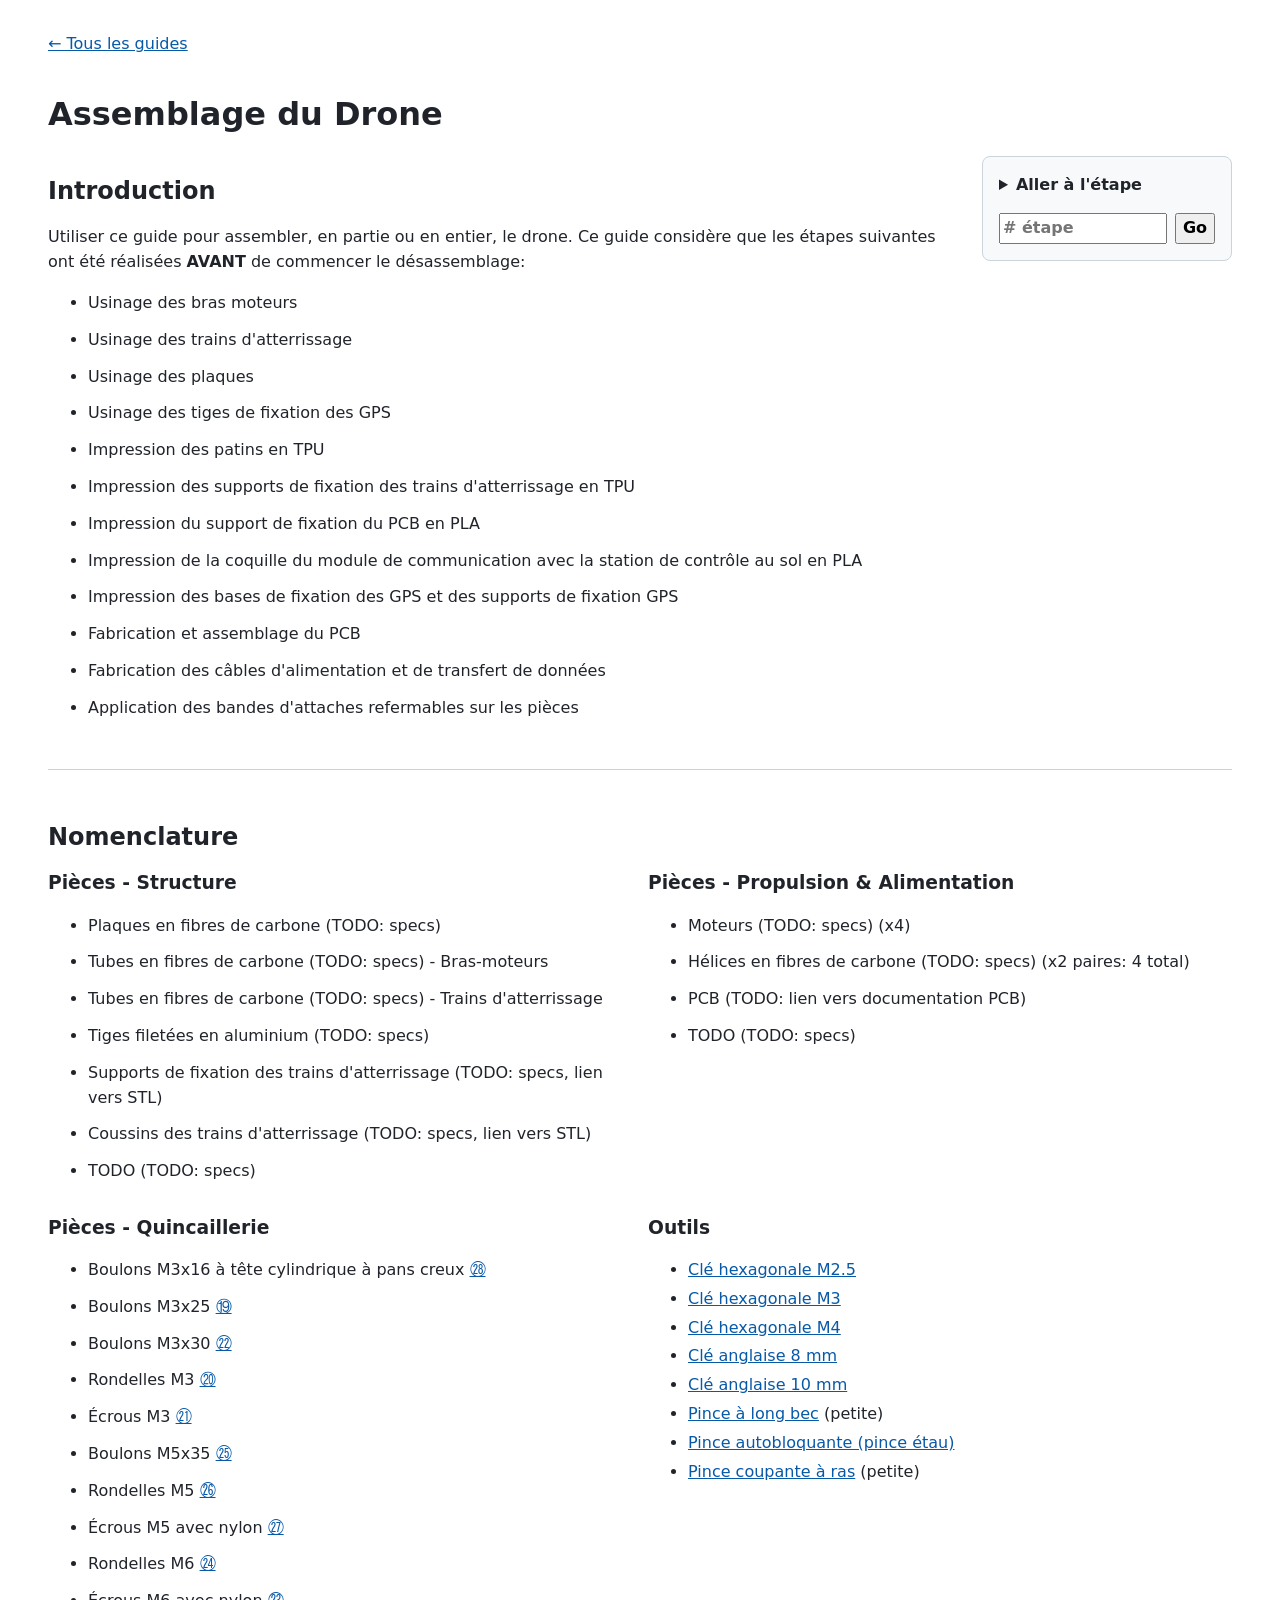
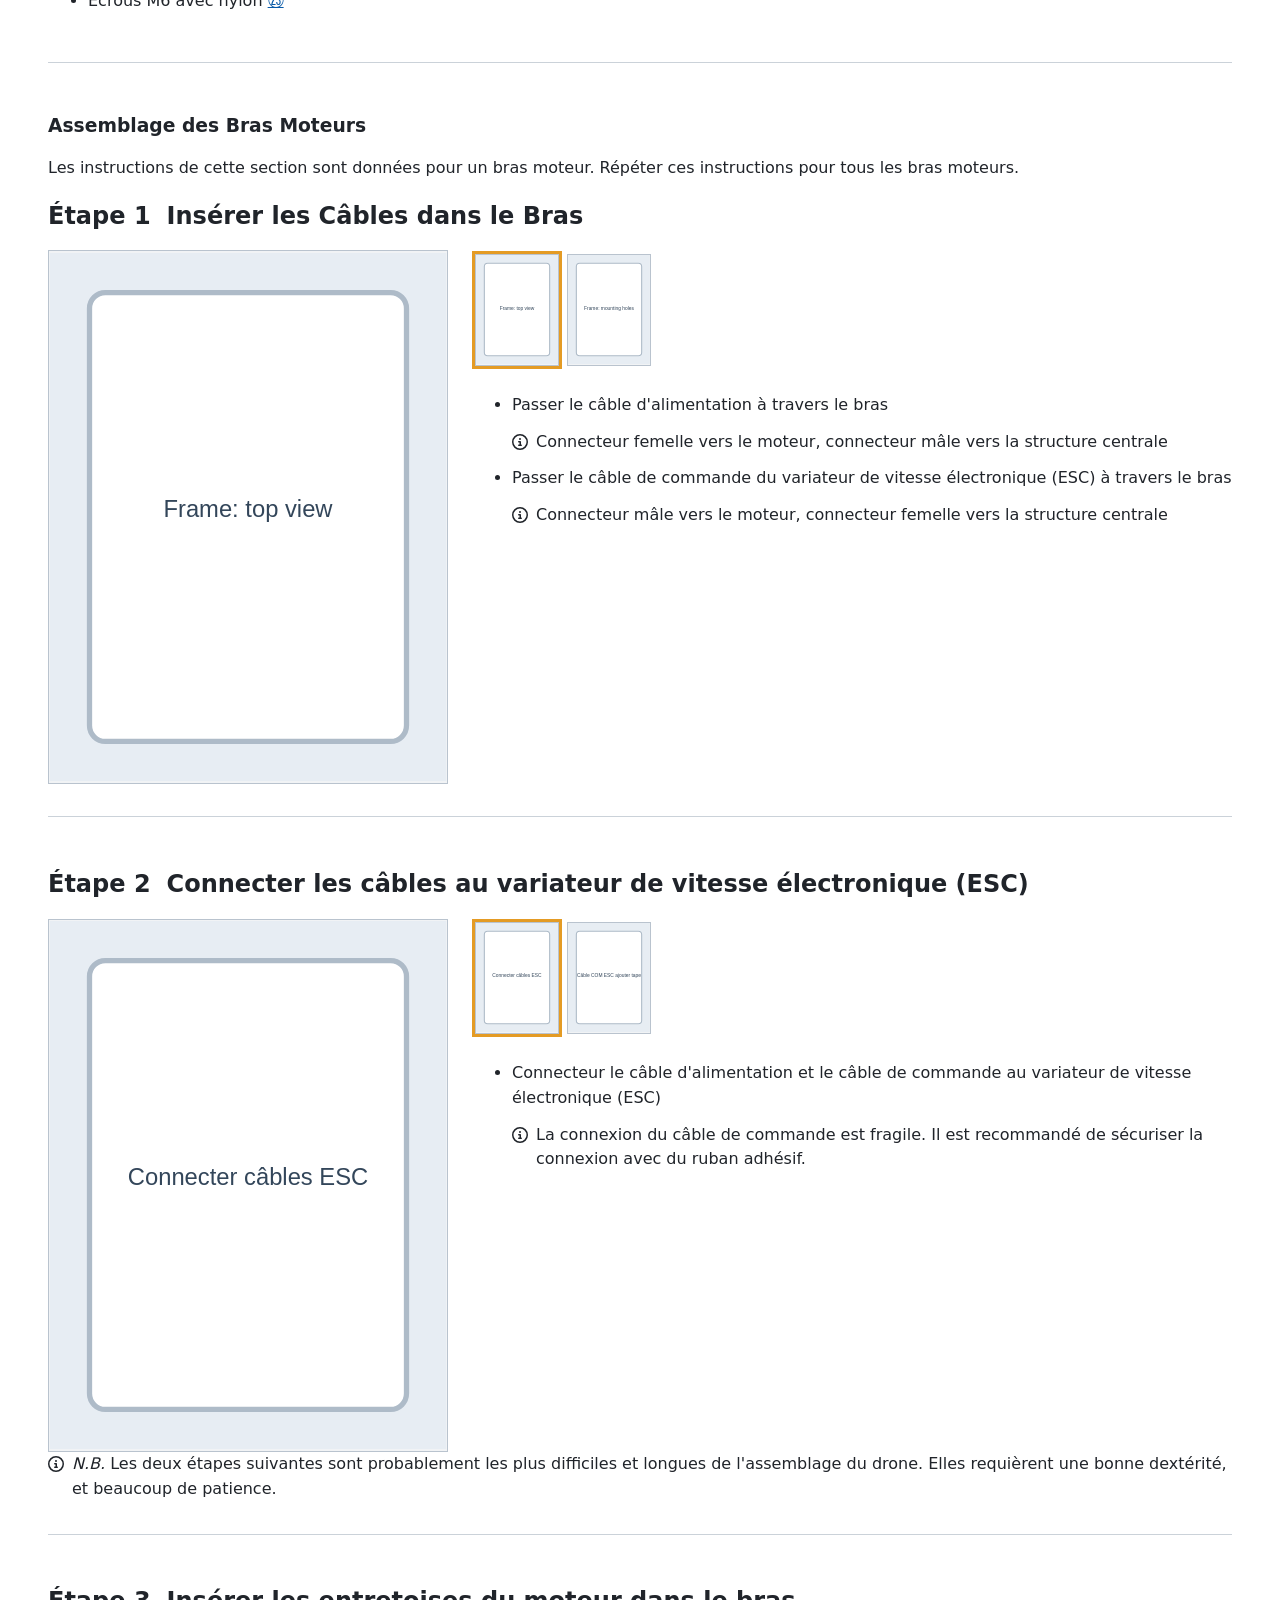
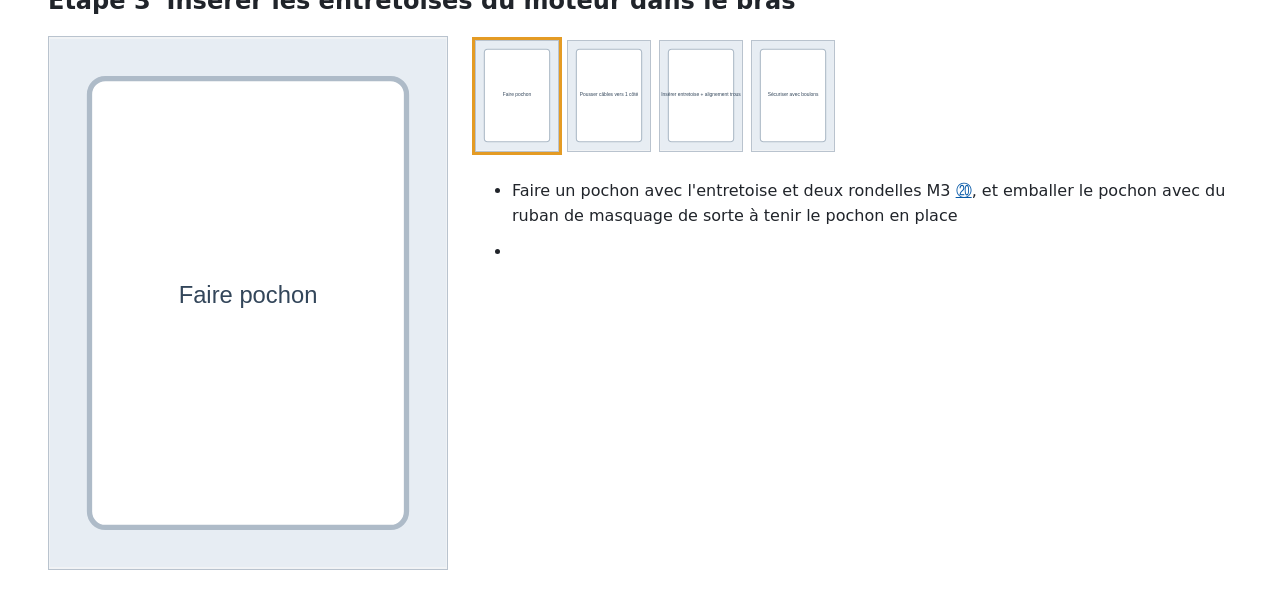
==== commit d9b74d1c: "Add nuts and bolts IDs and interaction logic This commit also modifies the close button in the "enla" ====
--- a/assembly.html
+++ b/assembly.html
@@ -17,21 +17,28 @@
             <div>
                 <h2 id="introduction">Introduction</h2>
                 <p>
-                    This example shows the structure of our drone assembly guide.
-                    Replace the sample parts, photos, and instructions with those for
-                    our actual build.
+                    Utiliser ce guide pour assembler, en partie ou en entier, le drone. Ce guide considère que les
+                    étapes suivantes ont été réalisées <strong>AVANT</strong> de commencer le désassemblage:
+                <ul>
+                    <li>Usinage des bras moteurs</li>
+                    <li>Usinage des trains d'atterrissage</li>
+                    <li>Usinage des plaques</li>
+                    <li>Usinage des tiges de fixation des GPS</li>
+                    <li>Impression des patins en TPU</li>
+                    <li>Impression des supports de fixation des trains d'atterrissage en TPU</li>
+                    <li>Impression du support de fixation du PCB en PLA</li>
+                    <li>Impression de la coquille du module de communication avec la station de contrôle au sol en PLA
+                    </li>
+                    <li>Impression des bases de fixation des GPS et des supports de fixation GPS</li>
+                    <li>Fabrication et assemblage du PCB</li>
+                    <li>Fabrication des câbles d'alimentation et de transfert de données</li>
+                    <li>Application des bandes d'attaches refermables sur les pièces</li>
+                </ul>
                 </p>
-                <p>
-                    Keep the battery disconnected and propellers removed while
-                    assembling or checking the drone. Verify wiring against the
-                    specifications for our particular components.
-                </p>
-            </div>
-
-            <!-- TODO: Make floating from 'Introduction' section -->
+            </div>
+
             <!-- MAYBE: Make floating and follow viewport (?) -->
             <!-- MAYBE: Ctrl+G selects input box (?) -->
-            <!-- MAYBE: Make input box available at the right of summary -->
             <aside class="jump" aria-label="Aller à l'étape">
                 <details>
                     <summary>
@@ -73,24 +80,28 @@
                 </div>
                 <div>
                     <h3>Pièces - Quincaillerie</h3>
-                    <ul>
-                        <li>Vis</li>
-                        <li>Boulons</li>
-                        <li>TODO (TODO: specs)</li>
-                    </ul>
+                    <ul class="bolts-and-nuts"></ul>
                 </div>
                 <div>
                     <h3>Outils</h3>
                     <ul id="tool-list"></ul>
                 </div>
             </div>
+            <div class="exploded-views">
+                <!-- TODO: Add images of exploded views with the part IDs -->
+            </div>
         </section>
 
         <!-- Add, remove, or reorder entire step sections below. -->
         <section class="section step">
+            <section>
+                <h1 id="motor-arm-assembly">Assemblage des Bras Moteurs</h1>
+                <p>Les instructions de cette section sont données pour un bras moteur. Répéter ces instructions pour
+                    tous les bras moteurs.</p>
+            </section>
             <h2>
                 <strong class="step-number"></strong>
-                <span>Préparer la structure</span>
+                <span>Insérer les Câbles dans le Bras</span>
             </h2>
 
             <div class="step-layout">
@@ -109,11 +120,16 @@
                     </div>
 
                     <div class="instructions">
-                        <p>
-                            Lay out the frame pieces. Check that the motor mounting holes
-                            are unobstructed. Use the
-                            <span data-tool="M2p5AllenKey"></span> to loosely fasten the arms.
-                        </p>
+                        <ul>
+                            <li>Passer le câble d'alimentation à travers le bras</li>
+                            <li class="note">Connecteur femelle vers le moteur, connecteur mâle vers la structure
+                                centrale</li>
+                            <li>Passer le câble de commande du
+                                <ESC /> à travers le bras
+                            </li>
+                            <li class="note">Connecteur mâle vers le moteur, connecteur femelle vers la structure
+                                centrale</li>
+                        </ul>
                     </div>
                 </div>
             </div>
@@ -122,7 +138,9 @@
         <section class="section step">
             <h2>
                 <strong class="step-number"></strong>
-                <span>Mount the motors</span>
+                <span>Connecter les câbles au
+                    <ESC />
+                </span>
             </h2>
 
             <div class="step-layout">
@@ -133,38 +151,81 @@
                 <div>
                     <div class="thumbnails" aria-label="Photos for this step">
                         <button class="thumbnail" type="button">
-                            <img data-demo="Motor placement" alt="Example illustration of motor positions" />
+                            <img data-demo="Connecter câbles ESC" alt="Example illustration of the frame from above" />
+                        </button>
+                        <button class="thumbnail" type="button">
+                            <img data-demo="Câble COM ESC ajouter tape"
+                                alt="Example illustration of the mounting holes" />
                         </button>
                     </div>
 
                     <div class="instructions">
                         <ul>
-                            <li>TODO</li>
+                            <li>Connecteur le câble d'alimentation et le câble de commande au
+                                <ESC />
+                            </li>
+                            <li class="note">La connexion du câble de commande est fragile. Il est recommandé de
+                                sécuriser la connexion avec du ruban adhésif.</li>
                         </ul>
                     </div>
                 </div>
             </div>
+        </section>
+
+        <section>
+            <li class="note"><i>N.B.</i> Les deux étapes suivantes sont probablement les plus difficiles et longues de
+                l'assemblage du drone. Elles requièrent une bonne dextérité, et beaucoup de patience.</li>
         </section>
 
         <section class="section step">
             <h2>
                 <strong class="step-number"></strong>
-                <span>Check the completed assembly</span>
+                <span>Insérer les entretoises du moteur dans le bras</span>
             </h2>
 
-            <!-- No photo: omit .step-layout and write instructions directly. -->
-            <div class="instructions">
-                <p>
-                    With the battery still disconnected and propellers still removed,
-                    check that every fastener is secure and that no wire can touch a
-                    moving part. Document the checks required before first power-up.
-                </p>
+            <div class="step-layout">
+                <button class="main-photo" type="button" aria-label="Enlarge step photo">
+                    <img alt="" />
+                </button>
+
+                <div>
+                    <div class="thumbnails" aria-label="Photos for this step">
+                        <button class="thumbnail" type="button">
+                            <img data-demo="Faire pochon" alt="Example illustration of the frame from above" />
+                        </button>
+                        <button class="thumbnail" type="button">
+                            <img data-demo="Pousser câbles vers 1 côté"
+                                alt="Example illustration of the mounting holes" />
+                        </button>
+                        <button class="thumbnail" type="button">
+                            <img data-demo="Insérer entretoise + alignement trous"
+                                alt="Example illustration of the mounting holes" />
+                        </button>
+                        <button class="thumbnail" type="button">
+                            <img data-demo="Sécuriser avec boulons" alt="Example illustration of the mounting holes" />
+                        </button>
+                    </div>
+
+                    <div class="instructions">
+                        <ul>
+                            <li>Faire un pochon avec l'entretoise et deux rondelles M3 <span
+                                    data-hardware="M3Washer"></span>, et emballer le pochon avec du ruban de masquage de
+                                sorte à tenir le pochon en place</li>
+                            <li></li>
+                        </ul>
+                    </div>
+                </div>
             </div>
         </section>
     </main>
 
-    <dialog class="lightbox" id="lightbox" aria-label="Enlarged step photo">
-        <button class="lightbox-close" type="button">Close ×</button>
+    <dialog class="lightbox" id="lightbox" aria-label="Enlarged image preview">
+        <button class="lightbox-close" type="button">
+            <svg width="20" height="20">
+                <polygon points="1,1 19,19" style="fill:white;stroke:white;stroke-width:5;" />
+                <polygon points="1,19 19,1" style="fill:white;stroke:white;stroke-width:5;" />
+            </svg>
+        </button>
         <div class="lightbox-stage">
             <img alt="" />
         </div>
--- a/styles.css
+++ b/styles.css
@@ -36,6 +36,10 @@
     display: none !important;
 }
 
+body.lightbox-open {
+    overflow: hidden;
+}
+
 .page {
     max-width: fit-content;
     margin: auto;
@@ -51,6 +55,10 @@
 h2,
 h3 {
     line-height: 1.25;
+}
+
+li {
+    margin-bottom: 0.75rem;
 }
 
 .intro {
@@ -73,7 +81,7 @@
 }
 
 .jump ol {
-    max-height: 180px;
+    max-height: 200px;
     overflow-y: auto;
     list-style: none;
     margin: 0;
@@ -120,7 +128,7 @@
 
 .step-layout {
     display: grid;
-    grid-template-columns: minmax(0, 1.25fr) minmax(260px, 1fr);
+    grid-template-columns: minmax(0, 400px) minmax(260px, 1fr);
     gap: 1.5rem;
     align-items: start;
 }
@@ -135,7 +143,8 @@
 
 .main-photo {
     width: 100%;
-    aspect-ratio: 4 / 3;
+    max-width: 400px;
+    aspect-ratio: 3 / 4;
     overflow: hidden;
 }
 
@@ -157,7 +166,7 @@
 .thumbnail {
     flex: 0 0 84px;
     width: 84px;
-    aspect-ratio: 4 / 3;
+    aspect-ratio: 3 / 4;
 }
 
 .thumbnail[aria-pressed="true"] {
@@ -188,7 +197,9 @@
 
 .tool-reference {
     position: relative;
-    display: inline-block;
+    /* Bullets disappear if enabled */
+    /* display: inline-block;  */
+    margin-bottom: 0.25rem;
 }
 
 .tool-trigger {
@@ -203,7 +214,7 @@
     z-index: 5;
     top: calc(100% + 0.4rem);
     left: 0;
-    width: min(260px, 80vw);
+    width: min(260px, 20vw);
     padding: 0.75rem;
     border: 1px solid #aeb8c3;
     border-radius: 8px;
@@ -211,10 +222,19 @@
     box-shadow: 0 8px 24px #0003;
 }
 
+.tool-card-image {
+    display: block;
+    width: 100%;
+    padding: 0;
+    border: 0;
+    background: none;
+    cursor: zoom-in;
+}
+
 .tool-card img {
     display: block;
     width: 100%;
-    aspect-ratio: 4 / 3;
+    /* aspect-ratio: 4 / 3; */
     object-fit: contain;
 }
 
@@ -237,12 +257,22 @@
     width: 100%;
     height: 100%;
     padding: 4rem 1rem 1rem;
+    overflow: hidden;
 }
 
 .lightbox-stage img {
-    max-width: 100%;
-    max-height: 100%;
+    width: auto;
+    height: auto;
+    max-width: calc(100vw - 2rem);
+    max-height: calc(100vh - 5rem);
     object-fit: contain;
+    transform-origin: center;
+    cursor: zoom-in;
+    transition: transform 120ms ease-out;
+}
+
+.lightbox-stage img.zoomed {
+    cursor: zoom-out;
 }
 
 .lightbox-close {
@@ -250,7 +280,9 @@
     top: 1rem;
     right: 1rem;
     z-index: 1;
-    padding: 0.4rem 0.8rem;
+    padding: 0.5rem 0.5rem 0.1rem 0.5rem;
+    background-color: transparent;
+    border-color: white;
 }
 
 @media (max-width: 700px) {
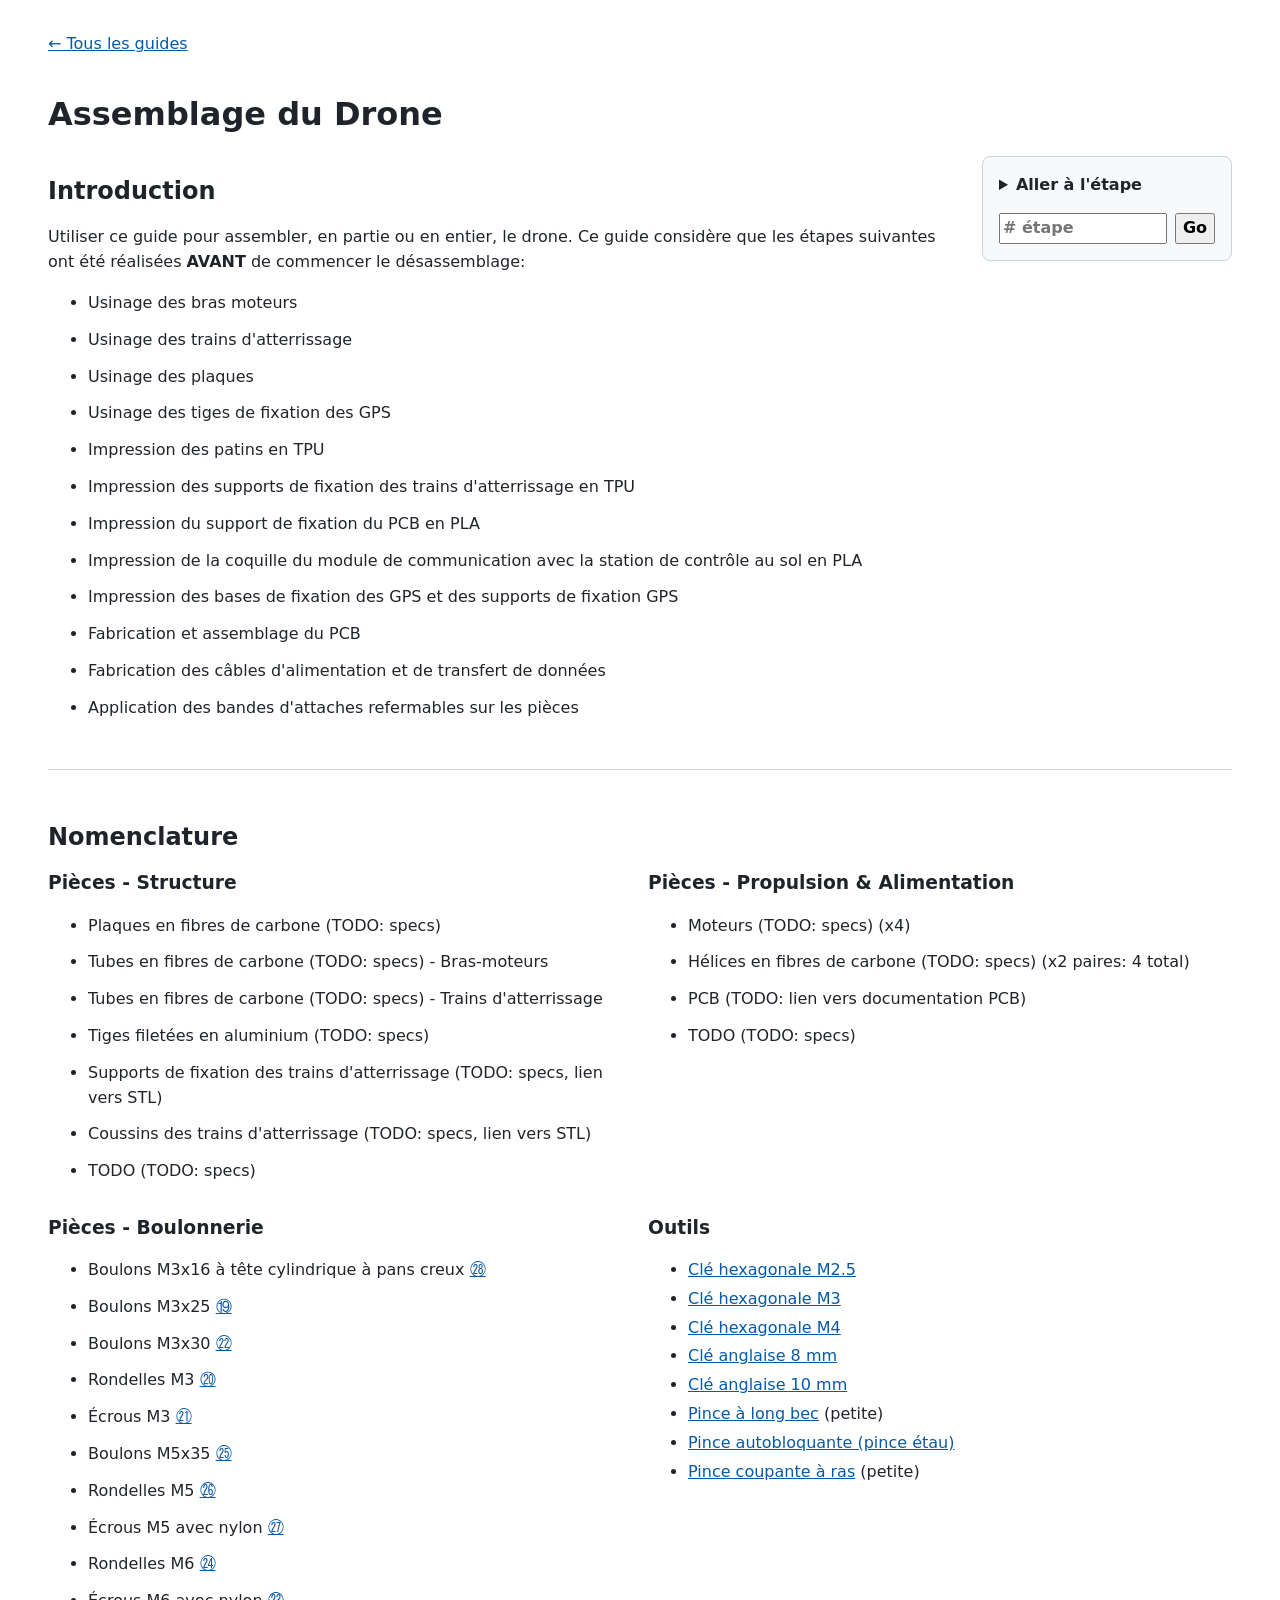
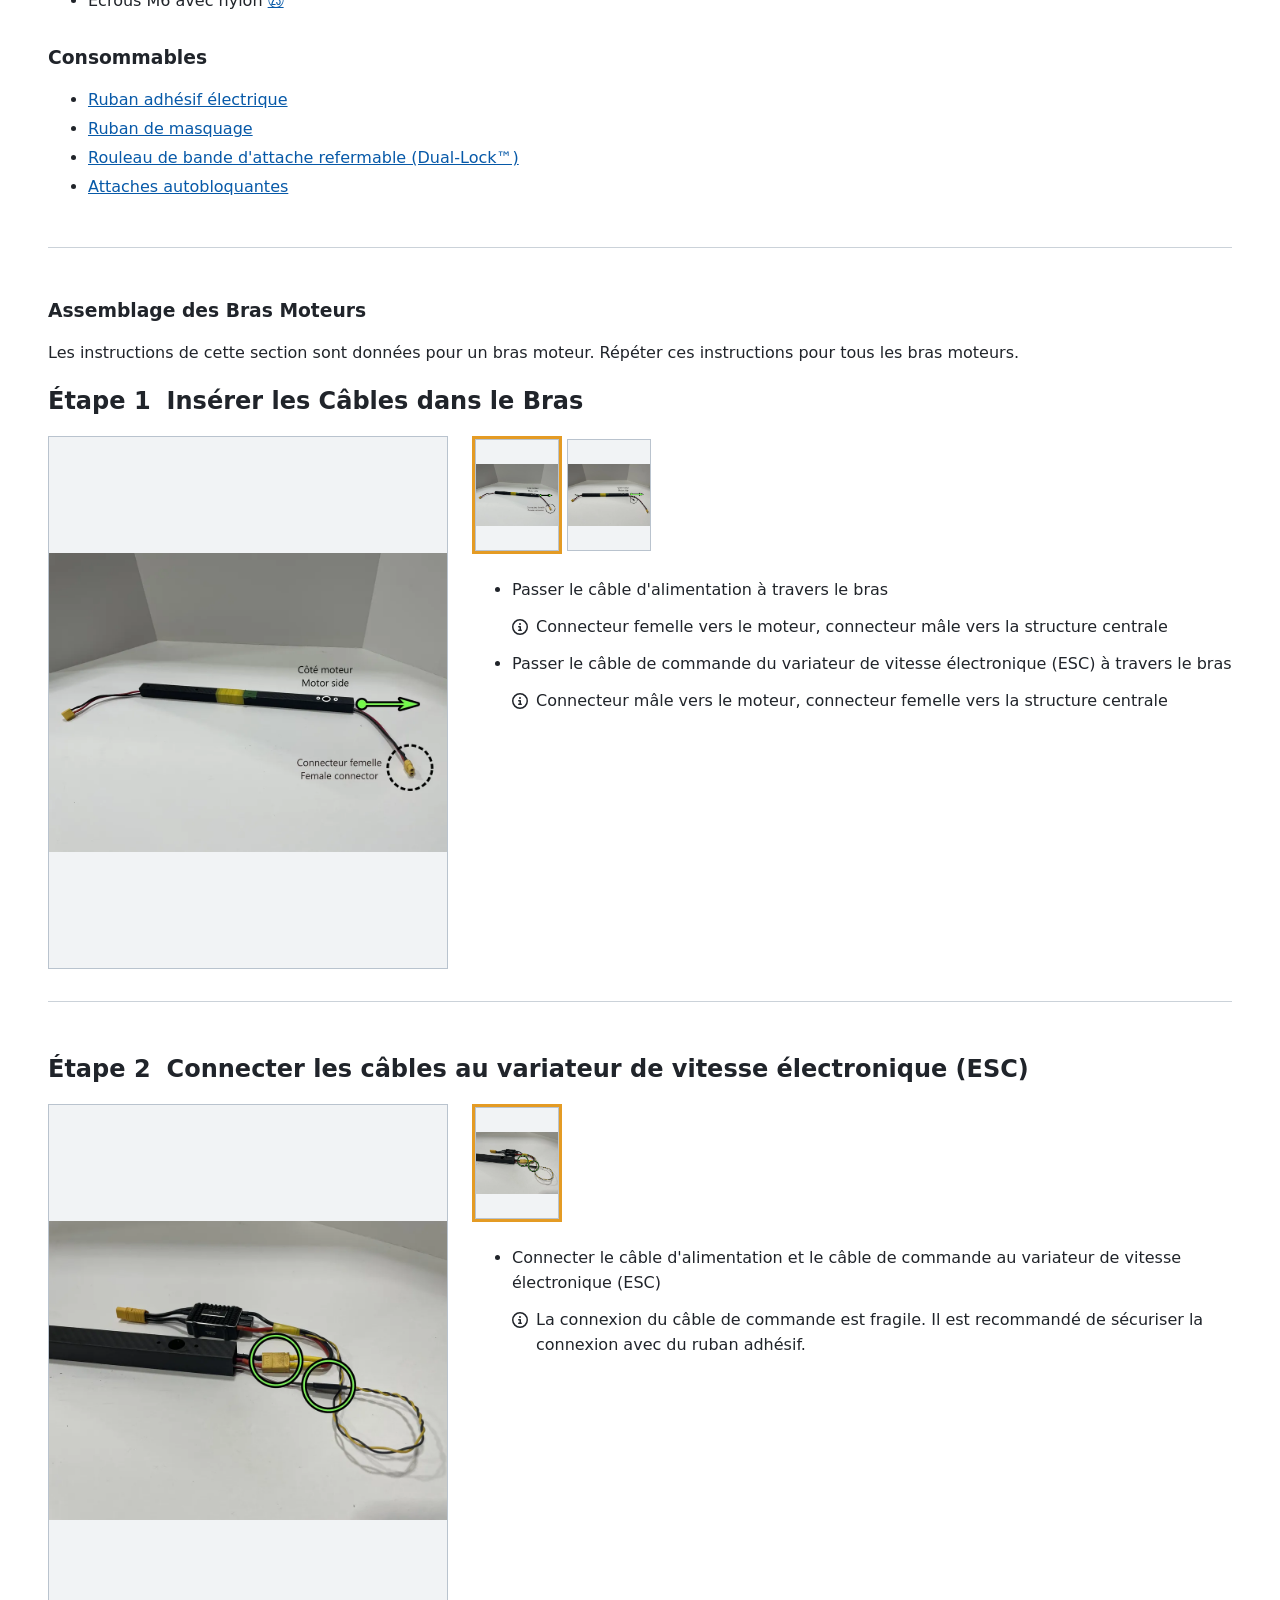
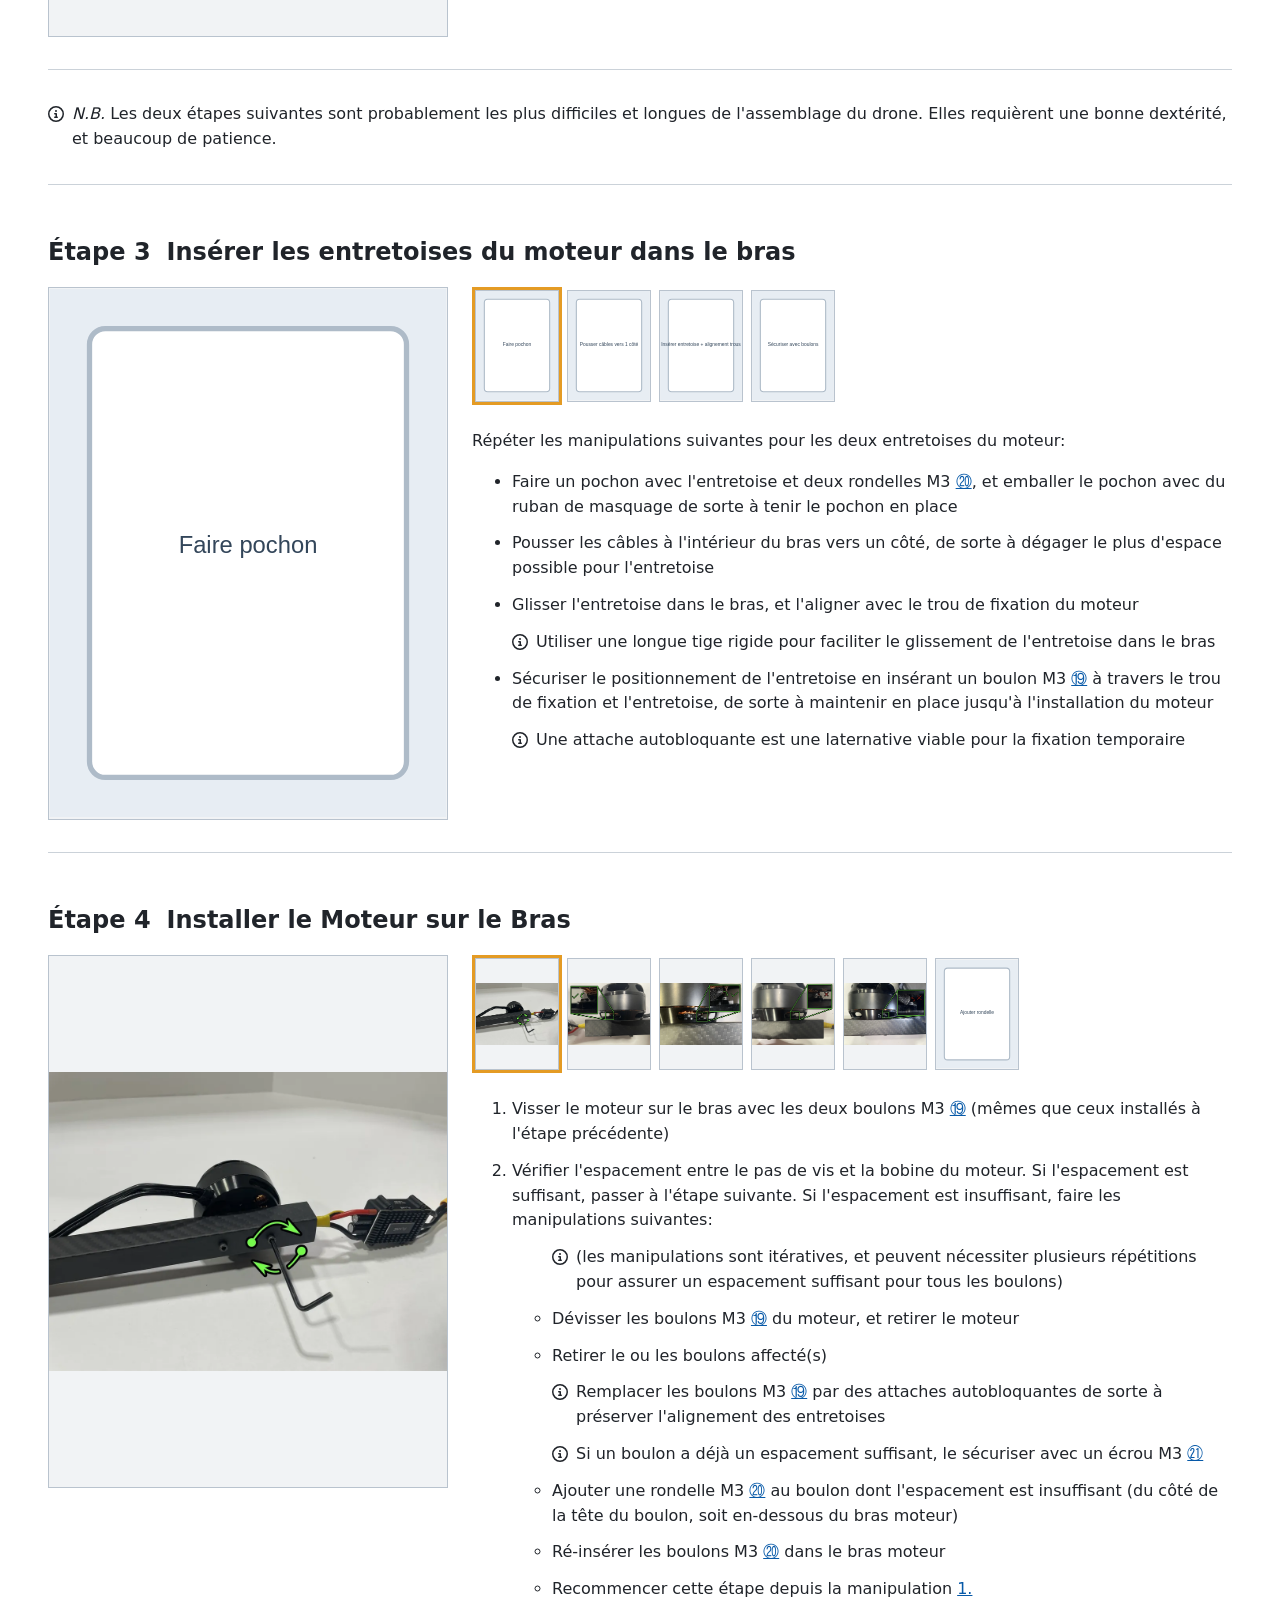
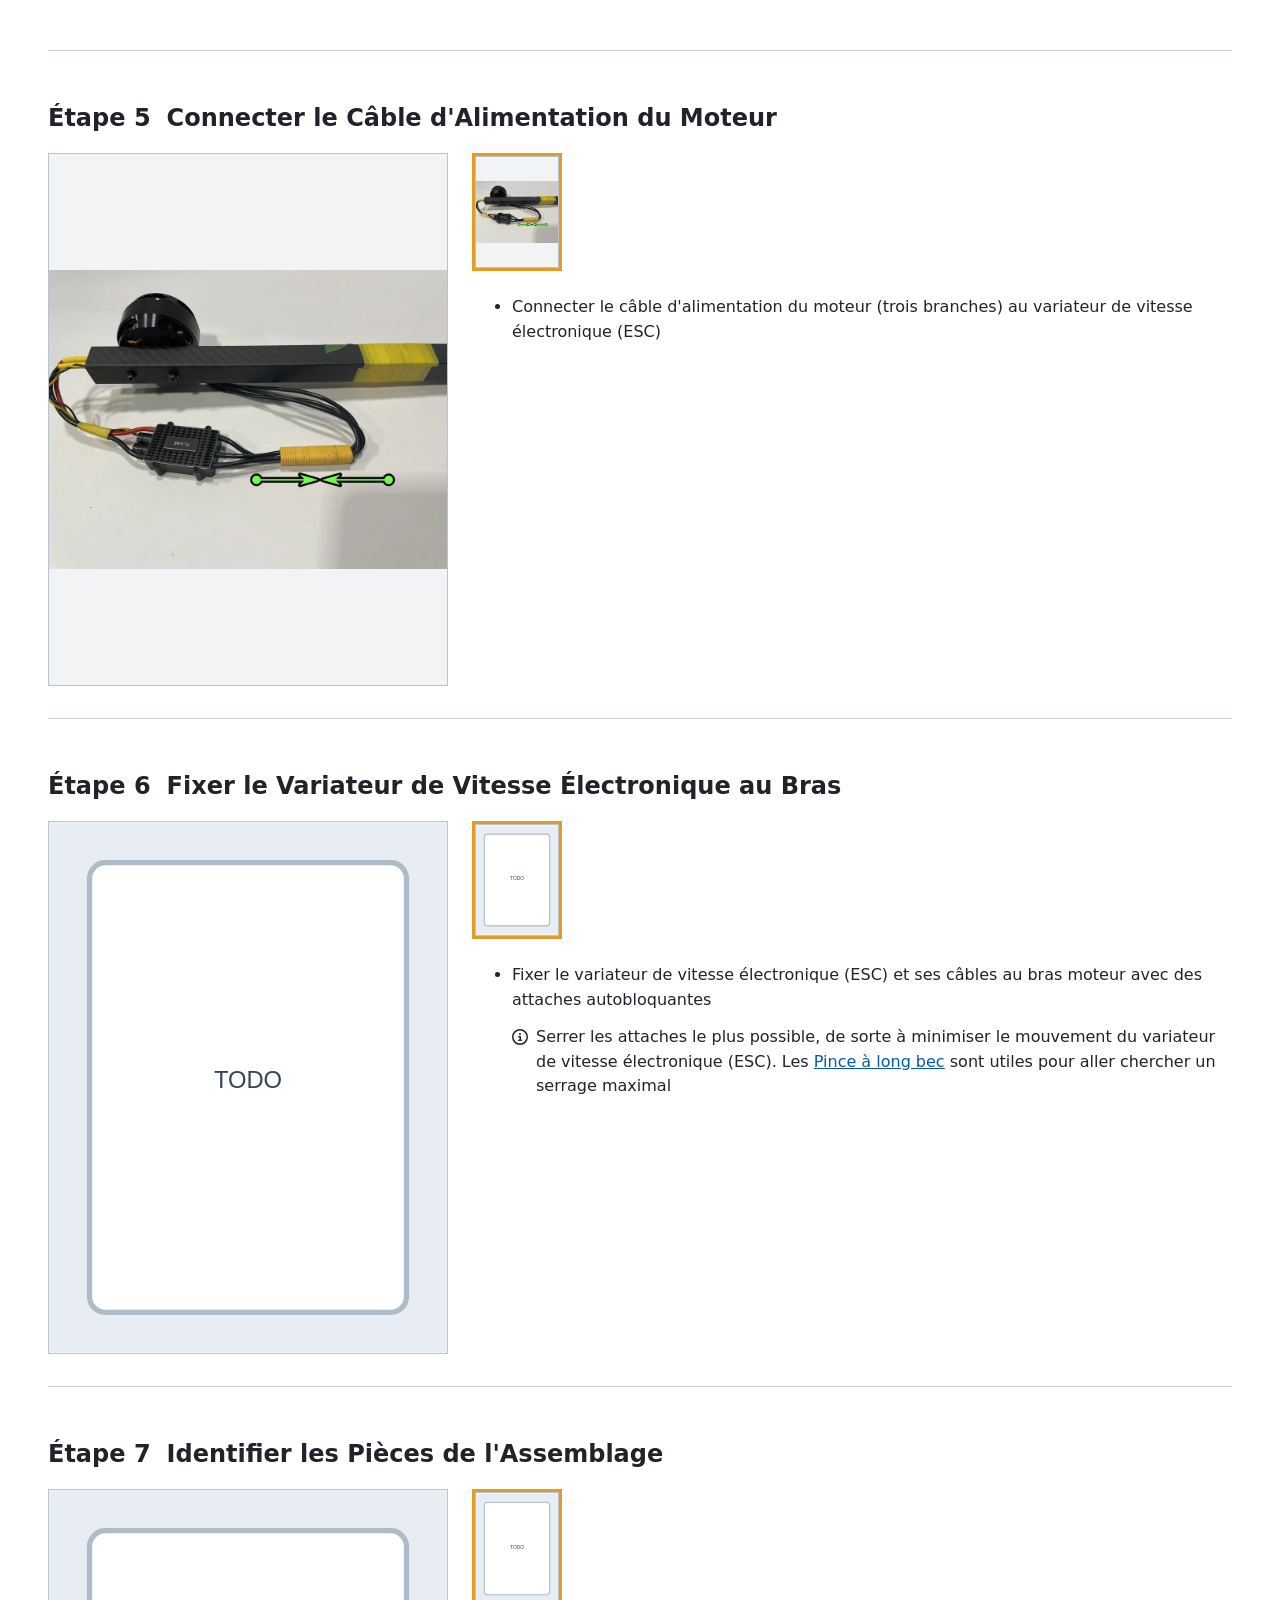
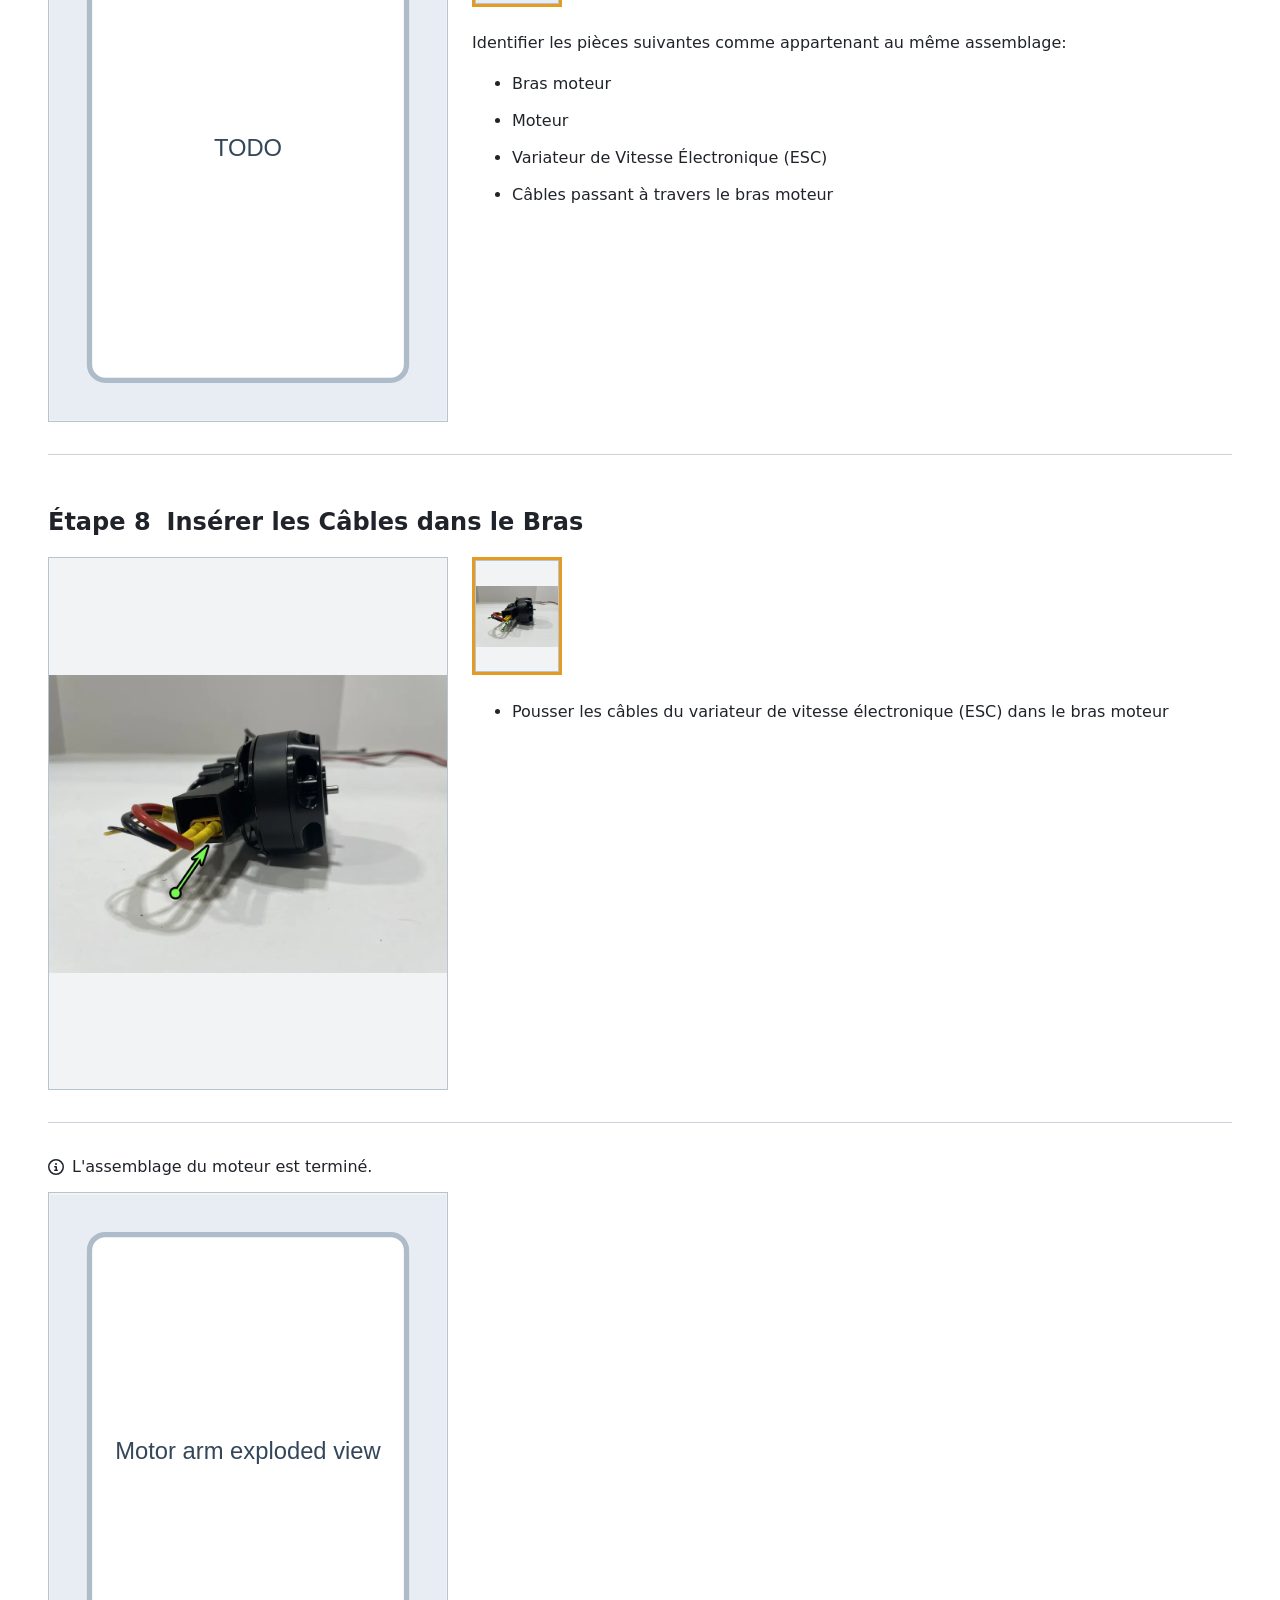
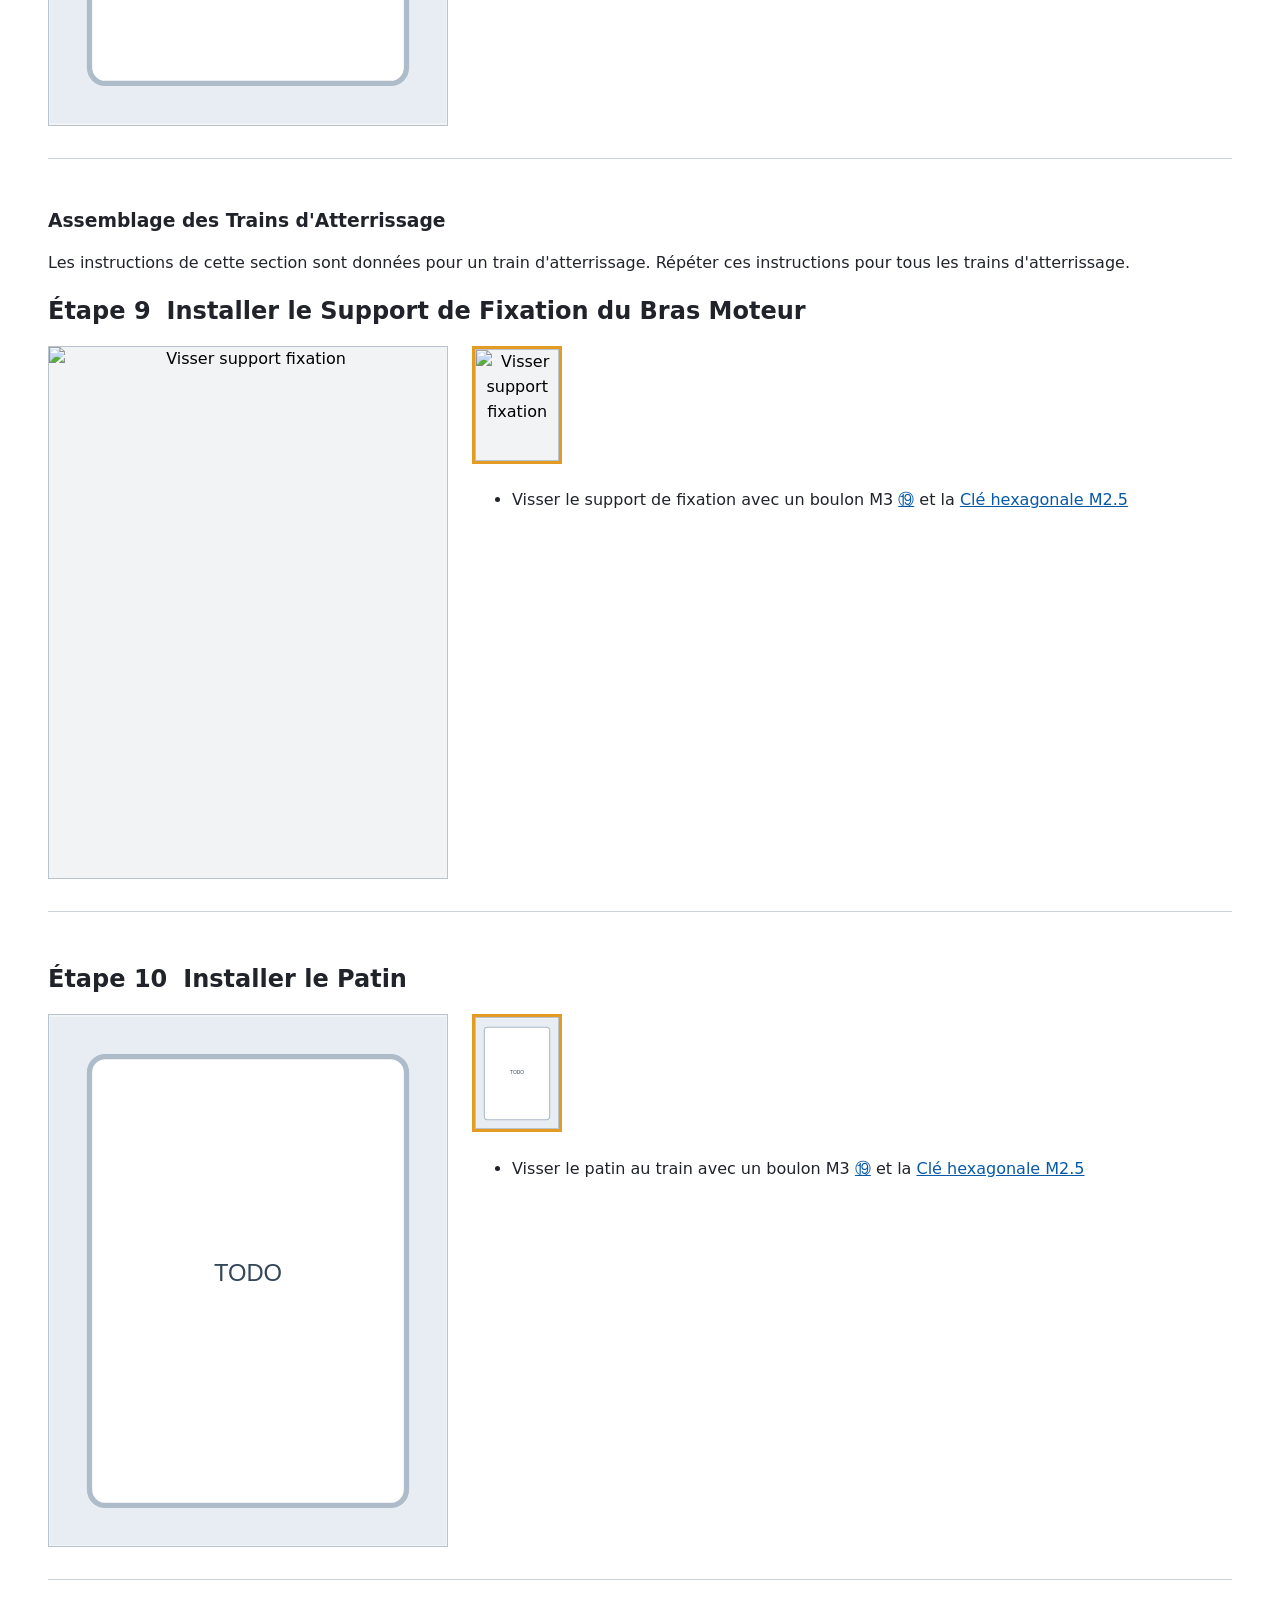
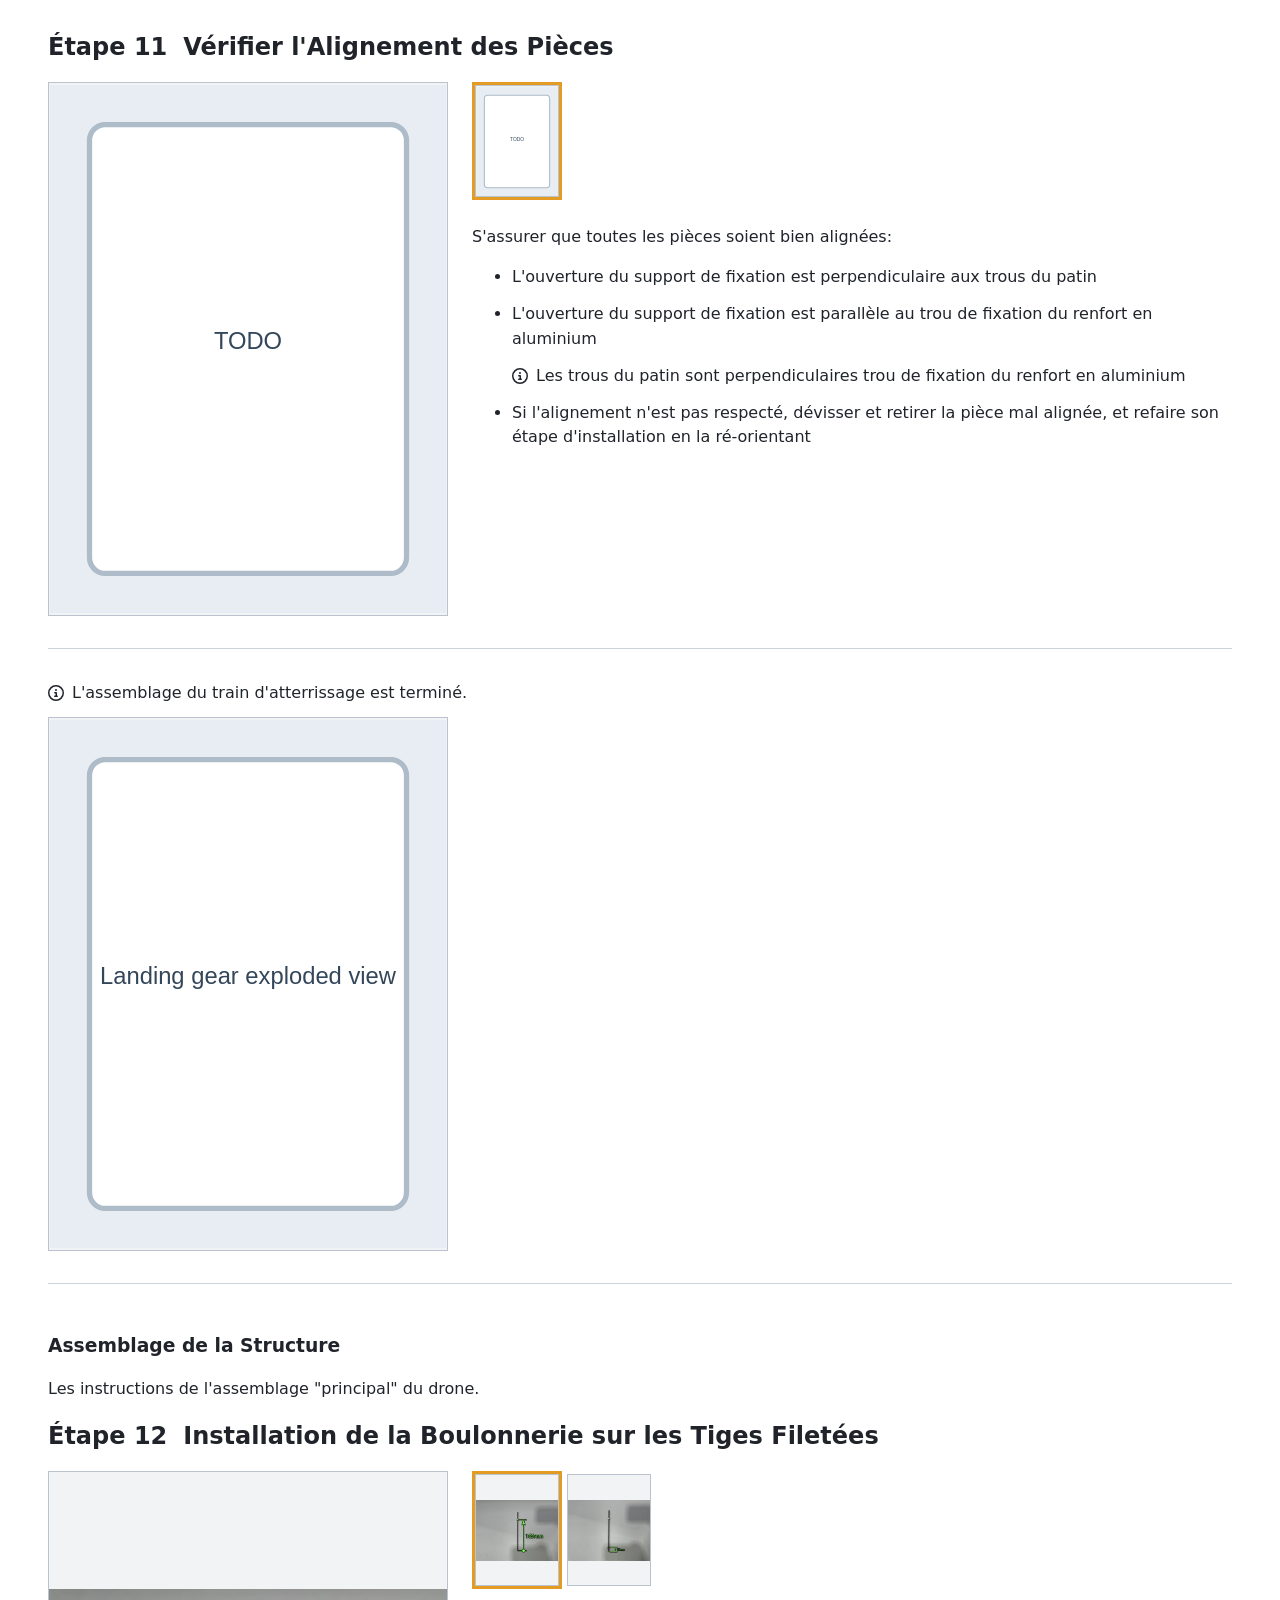
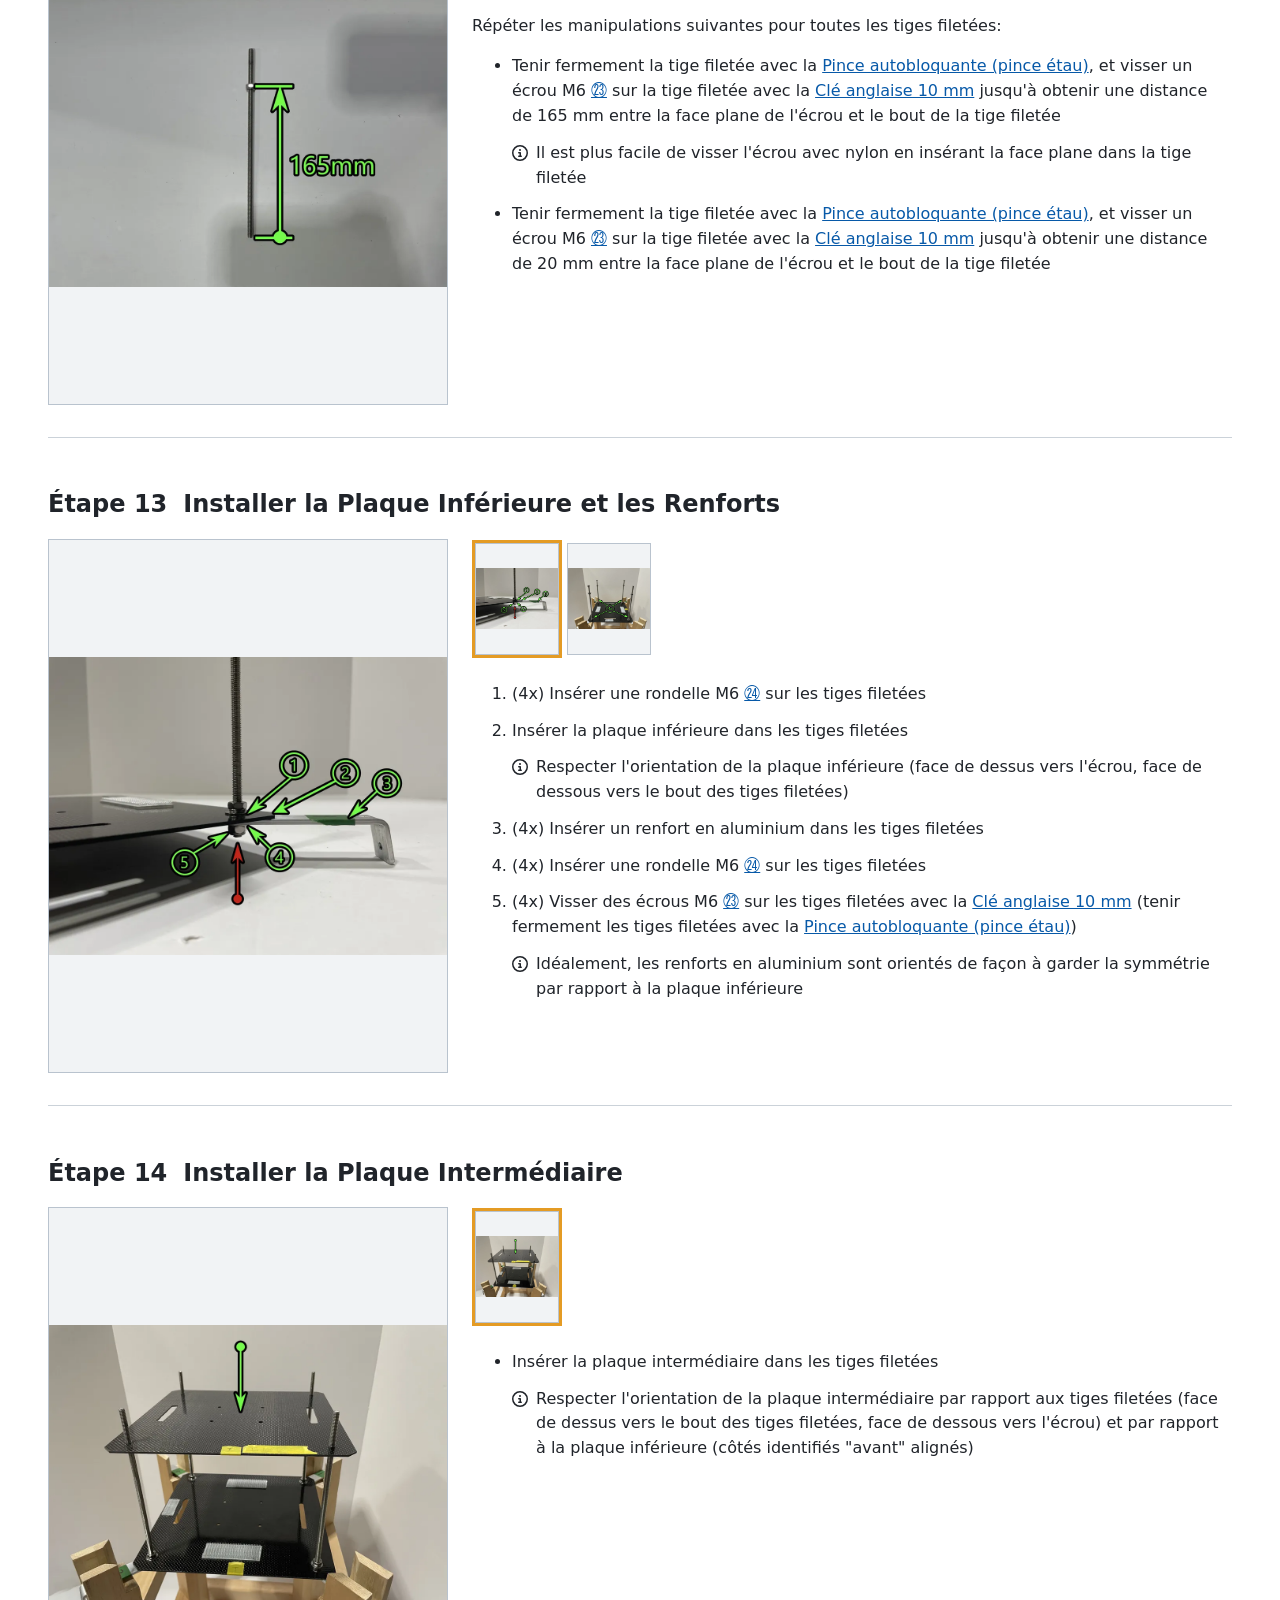
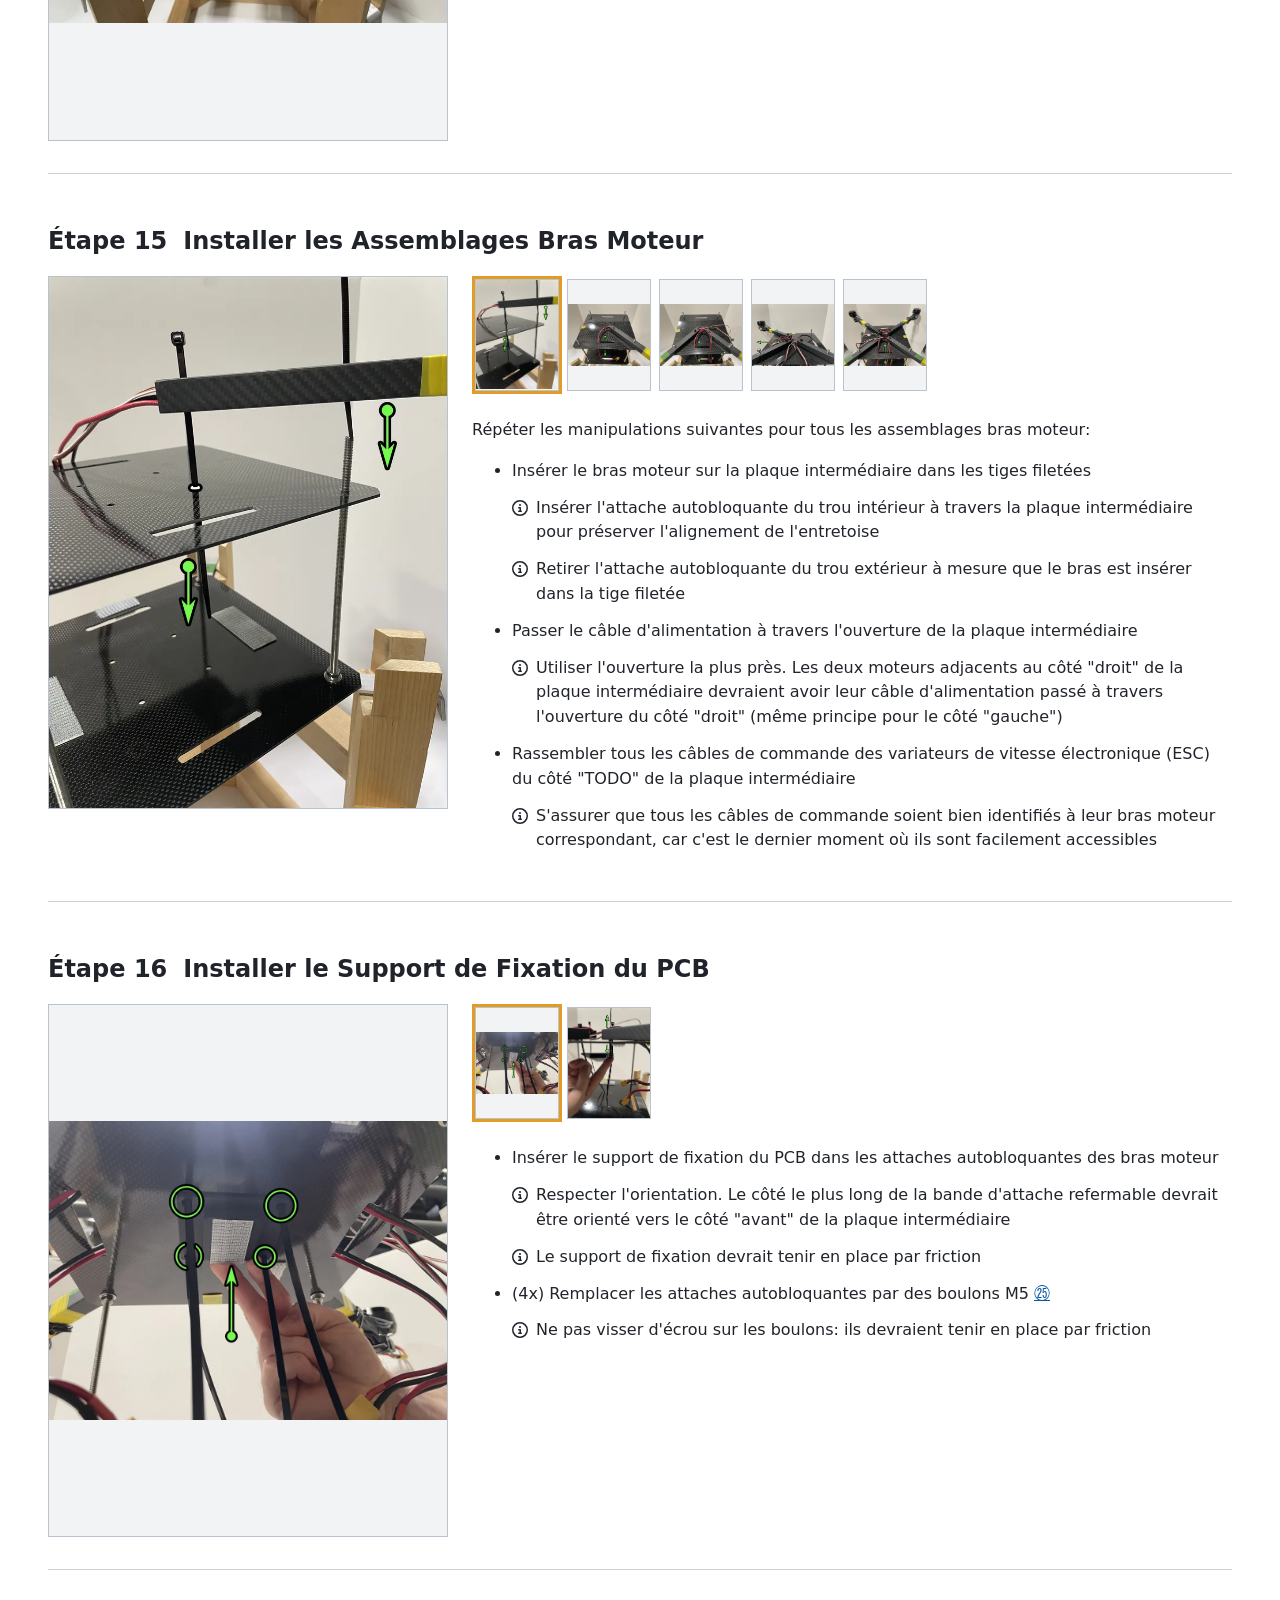
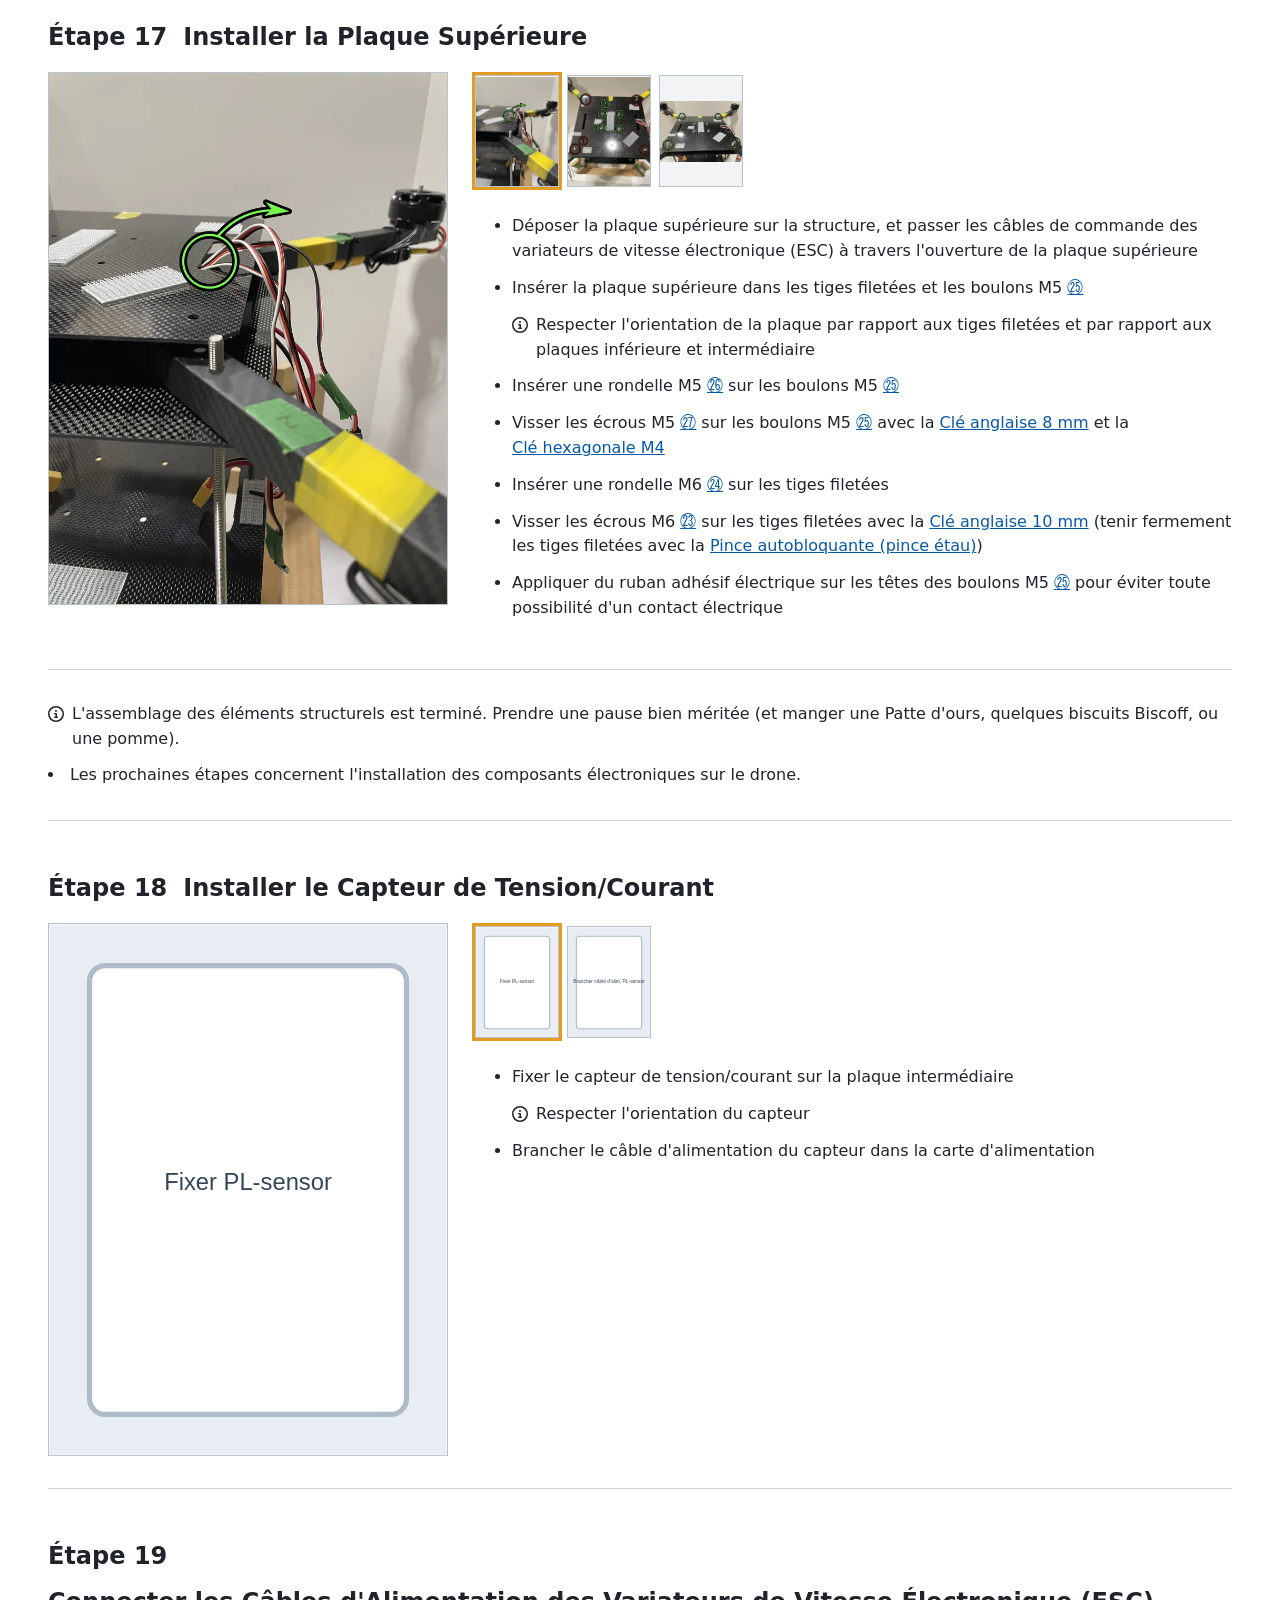
==== commit a3bc542d: "Complete assembly instructions Most pictures are missing. This commit also adds interactions logic f" ====
--- a/assembly.html
+++ b/assembly.html
@@ -79,12 +79,21 @@
                     </ul>
                 </div>
                 <div>
-                    <h3>Pièces - Quincaillerie</h3>
-                    <ul class="bolts-and-nuts"></ul>
+                    <h3>Pièces - Boulonnerie</h3>
+                    <ul id="bolts-and-nuts-list"></ul>
                 </div>
                 <div>
                     <h3>Outils</h3>
                     <ul id="tool-list"></ul>
+                </div>
+                <div>
+                    <h3>Consommables</h3>
+                    <ul id="consumable-list">
+                        <!-- <li>Ruban adhésif électrique</li>
+                        <li>Ruban de masquage</li>
+                        <li>Rouleau de bande d'attache refermable (Dual-Lock™)</li>
+                        <li>Attaches autobloquantes</li> -->
+                    </ul>
                 </div>
             </div>
             <div class="exploded-views">
@@ -112,10 +121,12 @@
                 <div>
                     <div class="thumbnails" aria-label="Photos for this step">
                         <button class="thumbnail" type="button">
-                            <img data-demo="Frame: top view" alt="Example illustration of the frame from above" />
-                        </button>
-                        <button class="thumbnail" type="button">
-                            <img data-demo="Frame: mounting holes" alt="Example illustration of the mounting holes" />
+                            <img src="images/assembly/1_passer_cable_alimentation.webp"
+                                alt="Insérer câble d'alimentation" />
+                        </button>
+                        <button class="thumbnail" type="button">
+                            <img src="images/assembly/2_passer_cable_contrôleur.webp"
+                                alt="Insérer câble de commande ESC" />
                         </button>
                     </div>
 
@@ -151,17 +162,14 @@
                 <div>
                     <div class="thumbnails" aria-label="Photos for this step">
                         <button class="thumbnail" type="button">
-                            <img data-demo="Connecter câbles ESC" alt="Example illustration of the frame from above" />
-                        </button>
-                        <button class="thumbnail" type="button">
-                            <img data-demo="Câble COM ESC ajouter tape"
-                                alt="Example illustration of the mounting holes" />
-                        </button>
-                    </div>
-
-                    <div class="instructions">
-                        <ul>
-                            <li>Connecteur le câble d'alimentation et le câble de commande au
+                            <img src="images/assembly/3_brancher_ESC.webp"
+                                alt="Example illustration of the frame from above" />
+                        </button>
+                    </div>
+
+                    <div class="instructions">
+                        <ul>
+                            <li>Connecter le câble d'alimentation et le câble de commande au
                                 <ESC />
                             </li>
                             <li class="note">La connexion du câble de commande est fragile. Il est recommandé de
@@ -172,7 +180,7 @@
             </div>
         </section>
 
-        <section>
+        <section class="section">
             <li class="note"><i>N.B.</i> Les deux étapes suivantes sont probablement les plus difficiles et longues de
                 l'assemblage du drone. Elles requièrent une bonne dextérité, et beaucoup de patience.</li>
         </section>
@@ -207,11 +215,1159 @@
                     </div>
 
                     <div class="instructions">
+                        <p>Répéter les manipulations suivantes pour les deux entretoises du moteur:</p>
                         <ul>
                             <li>Faire un pochon avec l'entretoise et deux rondelles M3 <span
                                     data-hardware="M3Washer"></span>, et emballer le pochon avec du ruban de masquage de
                                 sorte à tenir le pochon en place</li>
-                            <li></li>
+                            <li>Pousser les câbles à l'intérieur du bras vers un côté, de sorte à dégager le plus
+                                d'espace possible pour l'entretoise</li>
+                            <li>Glisser l'entretoise dans le bras, et l'aligner avec le trou de fixation du moteur</li>
+                            <li class="note">Utiliser une longue tige rigide pour faciliter le glissement de
+                                l'entretoise dans le bras</li>
+                            <li>Sécuriser le positionnement de l'entretoise en insérant un boulon M3 <span
+                                    data-hardware="M3x25Bolt"></span> à travers le trou de fixation et l'entretoise, de
+                                sorte à maintenir en place jusqu'à l'installation du moteur</li>
+                            <li class="note">Une attache autobloquante est une laternative viable pour la fixation
+                                temporaire</li>
+                        </ul>
+                    </div>
+                </div>
+            </div>
+        </section>
+
+        <section class="section step">
+            <h2>
+                <strong class="step-number"></strong>
+                <span>Installer le Moteur sur le Bras</span>
+            </h2>
+
+            <div class="step-layout">
+                <button class="main-photo" type="button" aria-label="Enlarge step photo">
+                    <img alt="" />
+                </button>
+
+                <div>
+                    <div class="thumbnails" aria-label="Photos for this step">
+                        <button class="thumbnail" type="button">
+                            <img src="images\assembly\13_visser_moteur.webp" alt="TODO" />
+                        </button>
+                        <button class="thumbnail" type="button">
+                            <img src="images\assembly\17_espacement_adequat_boulon1.webp"
+                                alt="Espacement suffisant 1" />
+                        </button>
+                        <button class="thumbnail" type="button">
+                            <img src="images\assembly\18_espacement_adequat_boulon2.webp"
+                                alt="Espacement suffisant 2" />
+                        </button>
+                        <button class="thumbnail" type="button">
+                            <img src="images\assembly\14_espacement_manquant_boulon1.webp"
+                                alt="Espacement insuffisant 1" />
+                        </button>
+                        <button class="thumbnail" type="button">
+                            <img src="images\assembly\15_espacement_manquant_boulon2.webp"
+                                alt="Espacement insuffisant 2" />
+                        </button>
+                        <button class="thumbnail" type="button">
+                            <img data-demo="Ajouter rondelle" alt="TODO" />
+                        </button>
+                    </div>
+
+                    <div class="instructions">
+                        <ol>
+                            <li id="screw_motor_bolts">Visser le moteur sur le bras avec les deux boulons M3 <span
+                                    data-hardware="M3x25Bolt"></span> (mêmes que ceux installés à l'étape précédente)
+                            </li>
+                            <li>Vérifier l'espacement entre le pas de vis et la bobine du moteur. Si l'espacement est
+                                suffisant, passer à l'étape suivante. Si l'espacement est insuffisant, faire les
+                                manipulations suivantes:</li>
+                            <ul>
+                                <li class="note">(les manipulations sont itératives, et peuvent nécessiter plusieurs
+                                    répétitions pour assurer un espacement suffisant pour tous les boulons)</li>
+                                <li>Dévisser les boulons M3 <span data-hardware="M3x25Bolt"></span> du moteur, et
+                                    retirer le moteur
+                                </li>
+                                <li>Retirer le ou les boulons affecté(s)</li>
+                                <li class="note">Remplacer les boulons M3 <span data-hardware="M3x25Bolt"></span> par
+                                    des attaches autobloquantes de sorte à préserver l'alignement des entretoises</li>
+                                <li class="note">Si un boulon a déjà un espacement suffisant, le sécuriser avec un écrou
+                                    M3 <span data-hardware="M3Nut"></span></li>
+                                <li>Ajouter une rondelle M3 <span data-hardware="M3Washer"></span> au boulon dont
+                                    l'espacement
+                                    est insuffisant (du côté de la tête du boulon, soit en-dessous du bras moteur)</li>
+                                <li>Ré-insérer les boulons M3 <span data-hardware="M3Washer"></span> dans le bras moteur
+                                </li>
+                                <li>Recommencer cette étape depuis la manipulation <a href="#screw_motor_bolts">1.</a>
+                                </li>
+                            </ul>
+                        </ol>
+                    </div>
+                </div>
+            </div>
+        </section>
+
+        <section class="section step">
+            <h2>
+                <strong class="step-number"></strong>
+                <span>Connecter le Câble d'Alimentation du Moteur</span>
+            </h2>
+
+            <div class="step-layout">
+                <button class="main-photo" type="button" aria-label="Enlarge step photo">
+                    <img alt="" />
+                </button>
+
+                <div>
+                    <div class="thumbnails" aria-label="Photos for this step">
+                        <button class="thumbnail" type="button">
+                            <img src="images\assembly\19_brancher_moteur.webp" />
+                        </button>
+                    </div>
+
+                    <div class="instructions">
+                        <ul>
+                            <li>Connecter le câble d'alimentation du moteur (trois branches) au
+                                <ESC />
+                            </li>
+                        </ul>
+                    </div>
+                </div>
+            </div>
+        </section>
+
+        <section class="section step">
+            <h2>
+                <strong class="step-number"></strong>
+                <span>Fixer le Variateur de Vitesse Électronique au Bras</span>
+            </h2>
+
+            <div class="step-layout">
+                <button class="main-photo" type="button" aria-label="Enlarge step photo">
+                    <img alt="" />
+                </button>
+
+                <div>
+                    <div class="thumbnails" aria-label="Photos for this step">
+                        <button class="thumbnail" type="button">
+                            <img data-demo="TODO" alt="TODO" />
+                        </button>
+                    </div>
+
+                    <div class="instructions">
+                        <ul>
+                            <li>Fixer le
+                                <ESC /> et ses câbles au bras moteur avec des attaches autobloquantes
+                            </li>
+                            <li class="note">Serrer les attaches le plus possible, de sorte à minimiser le mouvement du
+                                <ESC />. Les <span data-tool="LongNosePliers"></span> sont utiles pour aller chercher un
+                                serrage maximal
+                            </li>
+                        </ul>
+                    </div>
+                </div>
+            </div>
+        </section>
+
+        <section class="section step">
+            <h2>
+                <strong class="step-number"></strong>
+                <span>Identifier les Pièces de l'Assemblage</span>
+            </h2>
+
+            <div class="step-layout">
+                <button class="main-photo" type="button" aria-label="Enlarge step photo">
+                    <img alt="" />
+                </button>
+
+                <div>
+                    <div class="thumbnails" aria-label="Photos for this step">
+                        <button class="thumbnail" type="button">
+                            <img data-demo="TODO" alt="TODO" />
+                        </button>
+                    </div>
+
+                    <div class="instructions">
+                        <p>Identifier les pièces suivantes comme appartenant au même assemblage:</p>
+                        <ul>
+                            <li>Bras moteur</li>
+                            <li>Moteur</li>
+                            <li>Variateur de Vitesse Électronique (ESC)</li>
+                            <li>Câbles passant à travers le bras moteur</li>
+                        </ul>
+                    </div>
+                </div>
+            </div>
+        </section>
+
+        <section class="section step">
+            <h2>
+                <strong class="step-number"></strong>
+                <span>Insérer les Câbles dans le Bras</span>
+            </h2>
+
+            <div class="step-layout">
+                <button class="main-photo" type="button" aria-label="Enlarge step photo">
+                    <img alt="" />
+                </button>
+
+                <div>
+                    <div class="thumbnails" aria-label="Photos for this step">
+                        <button class="thumbnail" type="button">
+                            <img src="images\assembly\21_pousser_cables.webp"
+                                alt="Pousser les câbles de l'ESC dans le bras" />
+                        </button>
+                    </div>
+
+                    <div class="instructions">
+                        <ul>
+                            <li>Pousser les câbles du
+                                <ESC /> dans le bras moteur
+                            </li>
+                        </ul>
+                    </div>
+                </div>
+            </div>
+        </section>
+
+        <section class="section">
+            <li class="note">L'assemblage du moteur est terminé.</li>
+            <!-- TODO: make photo clickable -->
+            <button class="main-photo" type="button" aria-label="Enlarge step photo">
+                <img data-demo="Motor arm exploded view" alt="Vue explosée du bras moteur" />
+            </button>
+        </section>
+
+        <section class="section step">
+            <section>
+                <h1 id="landing-gear-assembly">Assemblage des Trains d'Atterrissage</h1>
+                <p>Les instructions de cette section sont données pour un train d'atterrissage. Répéter ces instructions
+                    pour
+                    tous les trains d'atterrissage.</p>
+            </section>
+            <h2>
+                <strong class="step-number"></strong>
+                <span>Installer le Support de Fixation du Bras Moteur</span>
+            </h2>
+
+            <div class="step-layout">
+                <button class="main-photo" type="button" aria-label="Enlarge step photo">
+                    <img alt="" />
+                </button>
+
+                <div>
+                    <div class="thumbnails" aria-label="Photos for this step">
+                        <button class="thumbnail" type="button">
+                            <img src="" alt="Visser support fixation" />
+                        </button>
+                    </div>
+
+                    <div class="instructions">
+                        <ul>
+                            <li>Visser le support de fixation avec un boulon M3 <span data-hardware="M3x25Bolt"></span>
+                                et la <span data-tool="M2p5AllenKey"></span></li>
+                        </ul>
+                    </div>
+                </div>
+            </div>
+        </section>
+
+        <section class="section step">
+            <h2>
+                <strong class="step-number"></strong>
+                <span>Installer le Patin</span>
+            </h2>
+
+            <div class="step-layout">
+                <button class="main-photo" type="button" aria-label="Enlarge step photo">
+                    <img alt="" />
+                </button>
+
+                <div>
+                    <div class="thumbnails" aria-label="Photos for this step">
+                        <button class="thumbnail" type="button">
+                            <img data-demo="TODO" alt="TODO" />
+                        </button>
+                    </div>
+
+                    <div class="instructions">
+                        <ul>
+                            <li>Visser le patin au train avec un boulon M3 <span data-hardware="M3x25Bolt"></span>
+                                et la <span data-tool="M2p5AllenKey"></span></li>
+                        </ul>
+                    </div>
+                </div>
+            </div>
+        </section>
+
+        <section class="section step">
+            <h2>
+                <strong class="step-number"></strong>
+                <span>Vérifier l'Alignement des Pièces</span>
+            </h2>
+
+            <div class="step-layout">
+                <button class="main-photo" type="button" aria-label="Enlarge step photo">
+                    <img alt="" />
+                </button>
+
+                <div>
+                    <div class="thumbnails" aria-label="Photos for this step">
+                        <button class="thumbnail" type="button">
+                            <img data-demo="TODO" alt="TODO" />
+                        </button>
+                    </div>
+
+                    <div class="instructions">
+                        <p>S'assurer que toutes les pièces soient bien alignées:</p>
+                        <ul>
+                            <li>L'ouverture du support de fixation est perpendiculaire aux trous du patin</li>
+                            <li>L'ouverture du support de fixation est parallèle au trou de fixation du renfort en
+                                aluminium</li>
+                            <li class="note">Les trous du patin sont perpendiculaires trou de fixation du renfort en
+                                aluminium</li>
+                            <li>Si l'alignement n'est pas respecté, dévisser et retirer la pièce mal alignée, et refaire
+                                son étape d'installation en la ré-orientant</li>
+                        </ul>
+                    </div>
+                </div>
+            </div>
+        </section>
+
+        <section class="section">
+            <li class="note">L'assemblage du train d'atterrissage est terminé.</li>
+            <!-- TODO: make photo clickable -->
+            <button class="main-photo" type="button" aria-label="Enlarge step photo">
+                <img data-demo="Landing gear exploded view" alt="Vue explosée du train d'atterrissage" />
+            </button>
+        </section>
+
+        <section class="section step">
+            <section>
+                <h1 id="landing-gear-assembly">Assemblage de la Structure</h1>
+                <p>Les instructions de l'assemblage "principal" du drone.</p>
+            </section>
+
+            <h2>
+                <strong class="step-number"></strong>
+                <span>Installation de la Boulonnerie sur les Tiges Filetées</span>
+            </h2>
+
+            <div class="step-layout">
+                <button class="main-photo" type="button" aria-label="Enlarge step photo">
+                    <img alt="" />
+                </button>
+
+                <div>
+                    <div class="thumbnails" aria-label="Photos for this step">
+                        <button class="thumbnail" type="button">
+                            <img src="images/assembly/22_Ecrou1_tige_filetee.webp"
+                                alt="Visser un premier écrou M6 dans la tige filetée" />
+                        </button>
+                        <button class="thumbnail" type="button">
+                            <img src="images/assembly/23_Ecrou2_tige_filetee.webp"
+                                alt="Visser un second écrou M6 dans la tige filetée" />
+                        </button>
+                    </div>
+
+                    <div class="instructions">
+                        <p>Répéter les manipulations suivantes pour toutes les tiges filetées:</p>
+                        <ul>
+                            <li>Tenir fermement la tige filetée avec la <span data-tool="ViseGripPliers"></span>, et
+                                visser un écrou M6 <span data-hardware="M6NylonNut"></span> sur la tige filetée avec la
+                                <span data-tool="Wrench10mm"></span> jusqu'à obtenir une distance de 165 mm entre la
+                                face plane de l'écrou et le bout de la tige filetée
+                            </li>
+                            <li class="note">Il est plus facile de visser l'écrou avec nylon en insérant la face plane
+                                dans la tige filetée</li>
+                            <li>Tenir fermement la tige filetée avec la <span data-tool="ViseGripPliers"></span>, et
+                                visser un écrou M6 <span data-hardware="M6NylonNut"></span> sur la tige filetée avec la
+                                <span data-tool="Wrench10mm"></span> jusqu'à obtenir une distance de 20 mm entre la
+                                face plane de l'écrou et le bout de la tige filetée
+                            </li>
+                        </ul>
+                    </div>
+                </div>
+            </div>
+        </section>
+
+        <section class="section step">
+            <h2>
+                <strong class="step-number"></strong>
+                <span>Installer la Plaque Inférieure et les Renforts</span>
+            </h2>
+
+            <div class="step-layout">
+                <button class="main-photo" type="button" aria-label="Enlarge step photo">
+                    <img alt="" />
+                </button>
+
+                <div>
+                    <div class="thumbnails" aria-label="Photos for this step">
+                        <button class="thumbnail" type="button">
+                            <img src="images\assembly\24_Installer_plaque_flatbar.webp"
+                                alt="Installer la plaque inférieure et les renforts en alimunium" />
+                        </button>
+                        <button class="thumbnail" type="button">
+                            <img src="images\assembly\25_Installer_4x_tiges.webp"
+                                alt="Répéter pour toutes les tiges filetées" />
+                        </button>
+                    </div>
+
+                    <div class="instructions">
+                        <ol>
+                            <li>(4x) Insérer une rondelle M6 <span data-hardware="M6Washer"></span> sur les tiges
+                                filetées
+                            </li>
+                            <li>Insérer la plaque inférieure dans les tiges filetées</li>
+                            <li class="note">Respecter l'orientation de la plaque inférieure (face de dessus vers
+                                l'écrou, face de dessous vers le bout des tiges filetées)</li>
+                            <li>(4x) Insérer un renfort en aluminium dans les tiges filetées</li>
+                            <li>(4x) Insérer une rondelle M6 <span data-hardware="M6Washer"></span> sur les tiges
+                                filetées
+                            </li>
+                            <li>(4x) Visser des écrous M6 <span data-hardware="M6NylonNut"></span> sur les tiges
+                                filetées
+                                avec la <span data-tool="Wrench10mm"></span> (tenir fermement les tiges filetées avec la
+                                <span data-tool="ViseGripPliers"></span>)
+                            </li>
+                            <li class="note">Idéalement, les renforts en aluminium sont orientés de façon à garder la
+                                symmétrie par rapport à la plaque inférieure</li>
+                        </ol>
+                    </div>
+                </div>
+            </div>
+        </section>
+
+        <section class="section step">
+            <h2>
+                <strong class="step-number"></strong>
+                <span>Installer la Plaque Intermédiaire</span>
+            </h2>
+
+            <div class="step-layout">
+                <button class="main-photo" type="button" aria-label="Enlarge step photo">
+                    <img alt="" />
+                </button>
+
+                <div>
+                    <div class="thumbnails" aria-label="Photos for this step">
+                        <button class="thumbnail" type="button">
+                            <img src="images\assembly\26_Installer_plaque_intermediaire.webp"
+                                alt="Installer la plaque intermédiaire" />
+                        </button>
+                    </div>
+
+                    <div class="instructions">
+                        <ul>
+                            <li>Insérer la plaque intermédiaire dans les tiges filetées</li>
+                            <li class="note">Respecter l'orientation de la plaque intermédiaire par rapport aux tiges
+                                filetées (face de dessus vers
+                                le bout des tiges filetées, face de dessous vers l'écrou) et par rapport à la plaque
+                                inférieure (côtés identifiés "avant" alignés)</li>
+                        </ul>
+                    </div>
+                </div>
+            </div>
+        </section>
+
+        <section class="section step">
+            <h2>
+                <strong class="step-number"></strong>
+                <span>Installer les Assemblages Bras Moteur</span>
+            </h2>
+
+            <div class="step-layout">
+                <button class="main-photo" type="button" aria-label="Enlarge step photo">
+                    <img alt="" />
+                </button>
+
+                <div>
+                    <div class="thumbnails" aria-label="Photos for this step">
+                        <button class="thumbnail" type="button">
+                            <img src="images\assembly\27_Installer_bras.webp" alt="Installer les bras moteur" />
+                        </button>
+                        <button class="thumbnail" type="button">
+                            <img src="images\assembly\28_Passer_cable_alimentation.webp"
+                                alt="Passer le câble d'alimentation à travers l'ouverture de la plaque intermédiaire" />
+                        </button>
+                        <button class="thumbnail" type="button">
+                            <img src="images\assembly\29_Passer_cable_alimentation_2.webp"
+                                alt="Installer le second bras moteur" />
+                        </button>
+                        <button class="thumbnail" type="button">
+                            <img src="images\assembly\30_Passer_cable_alimentation_3.webp"
+                                alt="Installer le troisième bras moteur" />
+                        </button>
+                        <button class="thumbnail" type="button">
+                            <img src="images\assembly\31_Passer_cable_alimentation_4.webp"
+                                alt="Installer le quatrième bras moteur" />
+                        </button>
+                    </div>
+
+                    <div class="instructions">
+                        <p>Répéter les manipulations suivantes pour tous les assemblages bras moteur:</p>
+                        <ul>
+                            <li>Insérer le bras moteur sur la plaque intermédiaire dans les tiges filetées</li>
+                            <li class="note">Insérer l'attache autobloquante du trou intérieur à travers la plaque
+                                intermédiaire pour préserver l'alignement de l'entretoise</li>
+                            <li class="note">Retirer l'attache autobloquante du trou extérieur à mesure que le bras est
+                                insérer dans la tige filetée</li>
+                            <li>Passer le câble d'alimentation à travers l'ouverture de la plaque intermédiaire</li>
+                            <li class="note">Utiliser l'ouverture la plus près. Les deux moteurs adjacents au côté
+                                "droit" de la plaque intermédiaire devraient avoir leur câble
+                                d'alimentation passé à travers l'ouverture du côté "droit" (même principe pour le côté
+                                "gauche")</li>
+                            <li>Rassembler tous les câbles de commande des
+                                <ESCs /> du côté "TODO" de la plaque intermédiaire
+                            </li>
+                            <li class="note">S'assurer que tous les câbles de commande soient bien identifiés à leur
+                                bras moteur correspondant, car c'est le dernier moment où ils sont facilement
+                                accessibles</li>
+                        </ul>
+                    </div>
+                </div>
+            </div>
+        </section>
+
+        <section class="section step">
+            <h2>
+                <strong class="step-number"></strong>
+                <span>Installer le Support de Fixation du PCB</span>
+            </h2>
+
+            <div class="step-layout">
+                <button class="main-photo" type="button" aria-label="Enlarge step photo">
+                    <img alt="" />
+                </button>
+
+                <div>
+                    <div class="thumbnails" aria-label="Photos for this step">
+                        <button class="thumbnail" type="button">
+                            <img src="images\assembly\32_Installer_Support_PCB.webp"
+                                alt="Insérer le support de fixation du PCB" />
+                        </button>
+                        <button class="thumbnail" type="button">
+                            <img src="images\assembly\33_Visser_Support_PCB.webp"
+                                alt="Insérer les boulons M5 dans le support de fixation" />
+                        </button>
+                    </div>
+
+                    <div class="instructions">
+                        <ul>
+                            <li>Insérer le support de fixation du PCB dans les attaches autobloquantes des bras moteur
+                            </li>
+                            <li class="note">Respecter l'orientation. Le côté le plus long de la bande d'attache
+                                refermable devrait être orienté vers le côté "avant" de la plaque intermédiaire</li>
+                            <li class="note">Le support de fixation devrait tenir en place par friction</li>
+                            <li>(4x) Remplacer les attaches autobloquantes par des boulons M5 <span
+                                    data-hardware="M5x35Bolt"></span></li>
+                            <li class="note">Ne pas visser d'écrou sur les boulons: ils devraient tenir en place par
+                                friction</li>
+                        </ul>
+                    </div>
+                </div>
+            </div>
+        </section>
+
+        <section class="section step">
+            <h2>
+                <strong class="step-number"></strong>
+                <span>Installer la Plaque Supérieure</span>
+            </h2>
+
+            <div class="step-layout">
+                <button class="main-photo" type="button" aria-label="Enlarge step photo">
+                    <img alt="" />
+                </button>
+
+                <div>
+                    <div class="thumbnails" aria-label="Photos for this step">
+                        <button class="thumbnail" type="button">
+                            <img src="images\assembly\34_Passer_fil_plaque_haut.webp"
+                                alt="Passer les câbles de commande à travers l'ouverture de la plaque supérieure" />
+                        </button>
+                        <button class="thumbnail" type="button">
+                            <img src="images\assembly\35_Installer_plaque_haut.webp"
+                                alt="Insérer la plaque supérieure, et visser les écrous M5" />
+                        </button>
+                        <button class="thumbnail" type="button">
+                            <img src="images\assembly\36_Visser_plaque_haut.webp" alt="Visser les écrous M6" />
+                        </button>
+                    </div>
+
+                    <div class="instructions">
+                        <ul>
+                            <li>Déposer la plaque supérieure sur la structure, et passer les câbles de commande des
+                                <ESCs /> à travers l'ouverture de la plaque supérieure
+                            </li>
+                            <li>Insérer la plaque supérieure dans les tiges filetées et les boulons M5 <span
+                                    data-hardware="M5x35Bolt"></span></li>
+                            <li class="note">Respecter l'orientation de la plaque par rapport aux tiges filetées et par
+                                rapport aux plaques inférieure et intermédiaire</li>
+                            <li>Insérer une rondelle M5 <span data-hardware="M5Washer"></span> sur les boulons M5 <span
+                                    data-hardware="M5x35Bolt"></span></li>
+                            <li>Visser les écrous M5 <span data-hardware="M5NylonNut"></span> sur les boulons M5 <span
+                                    data-hardware="M5x35Bolt"></span> avec la <span data-tool="Wrench8mm"></span> et la
+                                <span data-tool="M4AllenKey"></span>
+                            </li>
+                            <li>Insérer une rondelle M6 <span data-hardware="M6Washer"></span> sur les tiges filetées
+                            </li>
+                            <li>Visser les écrous M6 <span data-hardware="M6NylonNut"></span> sur les tiges filetées
+                                avec la <span data-tool="Wrench10mm"></span> (tenir fermement les tiges filetées avec la
+                                <span data-tool="ViseGripPliers"></span>)
+                            </li>
+                            <li>Appliquer du ruban adhésif électrique sur les têtes des boulons M5 <span
+                                    data-hardware="M5x35Bolt"></span> pour éviter toute possibilité d'un contact
+                                électrique</li>
+                        </ul>
+                    </div>
+                </div>
+            </div>
+        </section>
+
+        <section class="section">
+            <li class="note">L'assemblage des éléments structurels est terminé. Prendre une pause bien méritée (et
+                manger une Patte d'ours, quelques biscuits Biscoff, ou une pomme).</li>
+            <li>Les prochaines étapes concernent l'installation des composants électroniques sur le drone.</li>
+        </section>
+
+        <section class="section step">
+            <h2>
+                <strong class="step-number"></strong>
+                <span>Installer le Capteur de Tension/Courant</span>
+            </h2>
+
+            <div class="step-layout">
+                <button class="main-photo" type="button" aria-label="Enlarge step photo">
+                    <img alt="" />
+                </button>
+
+                <div>
+                    <div class="thumbnails" aria-label="Photos for this step">
+                        <button class="thumbnail" type="button">
+                            <img data-demo="Fixer PL-sensor" alt="TODO" />
+                        </button>
+                        <button class="thumbnail" type="button">
+                            <img data-demo="Brancher câble d'alim. PL-sensor" alt="TODO" />
+                        </button>
+                    </div>
+
+                    <div class="instructions">
+                        <ul>
+                            <li>Fixer le capteur de tension/courant sur la plaque intermédiaire</li>
+                            <li class="note">Respecter l'orientation du capteur</li>
+                            <li>Brancher le câble d'alimentation du capteur dans la carte d'alimentation</li>
+                        </ul>
+                    </div>
+                </div>
+            </div>
+        </section>
+
+        <section class="section step">
+            <h2>
+                <strong class="step-number"></strong>
+                <span>Connecter les Câbles d'Alimentation des Variateurs de Vitesse Électronique (ESC)</span>
+            </h2>
+
+            <div class="step-layout">
+                <button class="main-photo" type="button" aria-label="Enlarge step photo">
+                    <img alt="" />
+                </button>
+
+                <div>
+                    <div class="thumbnails" aria-label="Photos for this step">
+                        <button class="thumbnail" type="button">
+                            <img data-demo="TODO" alt="TODO" />
+                        </button>
+                    </div>
+
+                    <div class="instructions">
+                        <ul>
+                            <li>Connecter tous les câbles d'alimentation des
+                                <ESCs /> dans la carte d'alimentation
+                            </li>
+                            <li class="note">Il n'y a pas de port attitré à un câble</li>
+                        </ul>
+                    </div>
+                </div>
+            </div>
+        </section>
+
+        <section class="section step">
+            <h2>
+                <strong class="step-number"></strong>
+                <span>Installer le Convertisseur de Tension 5V</span>
+            </h2>
+
+            <div class="step-layout">
+                <button class="main-photo" type="button" aria-label="Enlarge step photo">
+                    <img alt="" />
+                </button>
+
+                <div>
+                    <div class="thumbnails" aria-label="Photos for this step">
+                        <button class="thumbnail" type="button">
+                            <img data-demo="Fixer Mauch 5V" alt="TODO" />
+                        </button>
+                        <button class="thumbnail" type="button">
+                            <img data-demo="Brancher câble alim. Mauch 5V" alt="TODO" />
+                        </button>
+                        <button class="thumbnail" type="button">
+                            <img data-demo="Brancher câble COM PL-sensor dans Mauch 5V" alt="TODO" />
+                        </button>
+                    </div>
+
+                    <div class="instructions">
+                        <ul>
+                            <li>Fixer le convertisseur de tension 5V sur la plaque intermédiaire</li>
+                            <li>Connecter le câble de communication entre le capteur de tension/courant et le
+                                convertisseur de tension 5V</li>
+                        </ul>
+                    </div>
+                </div>
+            </div>
+        </section>
+
+        <section class="section step">
+            <h2>
+                <strong class="step-number"></strong>
+                <span>Installer le Contrôleur de Vol</span>
+            </h2>
+
+            <div class="step-layout">
+                <button class="main-photo" type="button" aria-label="Enlarge step photo">
+                    <img alt="" />
+                </button>
+
+                <div>
+                    <div class="thumbnails" aria-label="Photos for this step">
+                        <button class="thumbnail" type="button">
+                            <img data-demo="Fixer Cube sur plaque" alt="TODO" />
+                        </button>
+                    </div>
+
+                    <div class="instructions">
+                        <ul>
+                            <li>Fixer le
+                                <Cube /> sur la plaque supérieure
+                            </li>
+                            <li>Connecter le câble d'alimentation du
+                                <Cube /> dans le convertisseur de tension 5V
+                            </li>
+                            <li class="note">Port de droite du convertisseur</li>
+                            <li>Passer le câble d'alimentation à travers l'ouvertures des plaques intermédiaire et
+                                supérieure</li>
+                            <li>Connecter le câble d'alimentation dans le port POWER1 du
+                                <Cube />
+                            </li>
+                        </ul>
+                    </div>
+                </div>
+            </div>
+        </section>
+
+        <section class="section step">
+            <h2>
+                <strong class="step-number"></strong>
+                <span>Connecter les Câbles de Commande des Variateurs de Vitesse Électronique (ESC)</span>
+            </h2>
+
+            <div class="step-layout">
+                <button class="main-photo" type="button" aria-label="Enlarge step photo">
+                    <img alt="" />
+                </button>
+
+                <div>
+                    <div class="thumbnails" aria-label="Photos for this step">
+                        <button class="thumbnail" type="button">
+                            <img data-demo="TODO" alt="TODO" />
+                        </button>
+                    </div>
+
+                    <div class="instructions">
+                        <ul>
+                            <li>Connecter les câbles de commande des
+                                <ESCs /> dans les ports MAIN OUT (1 à 4) du
+                                <Cube />
+                            </li>
+                            <li class="note">Noter quel câble est connecté dans quel port</li>
+                        </ul>
+                    </div>
+                </div>
+            </div>
+        </section>
+
+        <section class="section step">
+            <h2>
+                <strong class="step-number"></strong>
+                <span>Installer les Modules de Communication de la Manette</span>
+            </h2>
+
+            <div class="step-layout">
+                <button class="main-photo" type="button" aria-label="Enlarge step photo">
+                    <img alt="" />
+                </button>
+
+                <div>
+                    <div class="thumbnails" aria-label="Photos for this step">
+                        <button class="thumbnail" type="button">
+                            <img data-demo="Fixer modules COM manette" alt="TODO" />
+                        </button>
+                        <button class="thumbnail" type="button">
+                            <img data-demo="Connecter câbles" alt="TODO" />
+                        </button>
+                        <button class="thumbnail" type="button">
+                            <img data-demo="Tape sur antenne" alt="TODO" />
+                        </button>
+                    </div>
+
+                    <div class="instructions">
+                        <ul>
+                            <li>Fixer les modules de communication de la manette sur la plaque supérieure</li>
+                            <li>Connecter le câble d'alimentation du <b>Spectrum</b> dans le port RCIN du
+                                <Cube />
+                            </li>
+                            <li>Connecter le câble entre le <b>Spectrum</b> et le <b>OSM-X</b></li>
+                            <li>Fixer l'antenne du <b>Spectrum</b> sur la plaque supérieure avec du ruban adhésif</li>
+                        </ul>
+                    </div>
+                </div>
+            </div>
+        </section>
+
+        <section class="section step">
+            <h2>
+                <strong class="step-number"></strong>
+                <span>Installer le Module de Communication de la Station de Contrôle au Sol (GCS)</span>
+            </h2>
+
+            <div class="step-layout">
+                <button class="main-photo" type="button" aria-label="Enlarge step photo">
+                    <img alt="" />
+                </button>
+
+                <div>
+                    <div class="thumbnails" aria-label="Photos for this step">
+                        <button class="thumbnail" type="button">
+                            <img data-demo="Fixer module COM GCS" alt="TODO" />
+                        </button>
+                        <button class="thumbnail" type="button">
+                            <img data-demo="Brancher câble TELEM1" alt="TODO" />
+                        </button>
+                        <button class="thumbnail" type="button">
+                            <img data-demo="Visser antennes" alt="TODO" />
+                        </button>
+                    </div>
+
+                    <div class="instructions">
+                        <ul>
+                            <li>Fixer le module de communication de la
+                                <GCS /> sur la plaque supérieure
+                            </li>
+                            <li>Connecter le câble du module de communication de la
+                                <GCS /> dans le port TELEM1 du
+                                <Cube />
+                            </li>
+                            <li>Visser les antennes sur le module de communication de la
+                                <GCS />
+                            </li>
+                        </ul>
+                    </div>
+                </div>
+            </div>
+        </section>
+
+        <section class="section step">
+            <h2>
+                <strong class="step-number"></strong>
+                <span>Installer l'Extension Micro-USB et l'Avertisseur Sonore</span>
+            </h2>
+
+            <div class="step-layout">
+                <button class="main-photo" type="button" aria-label="Enlarge step photo">
+                    <img alt="" />
+                </button>
+
+                <div>
+                    <div class="thumbnails" aria-label="Photos for this step">
+                        <button class="thumbnail" type="button">
+                            <img data-demo="Fixer USB + Buzzer" alt="TODO" />
+                        </button>
+                        <button class="thumbnail" type="button">
+                            <img data-demo="Brancher câble USB1" alt="TODO" />
+                        </button>
+                    </div>
+
+                    <div class="instructions">
+                        <ul>
+                            <li>Installer l'extension micro-usb et l'avertisseur sonore sur la plaque supérieure</li>
+                            <li>Connecter le câble dans le port USB1 du
+                                <Cube />
+                            </li>
+                        </ul>
+                    </div>
+                </div>
+            </div>
+        </section>
+
+        <section class="section step">
+            <h2>
+                <strong class="step-number"></strong>
+                <span>Installer le Bouton d'Armement des Moteurs</span>
+            </h2>
+
+            <div class="step-layout">
+                <button class="main-photo" type="button" aria-label="Enlarge step photo">
+                    <img alt="" />
+                </button>
+
+                <div>
+                    <div class="thumbnails" aria-label="Photos for this step">
+                        <button class="thumbnail" type="button">
+                            <img data-demo="Fixer bouton armement" alt="TODO" />
+                        </button>
+                        <button class="thumbnail" type="button">
+                            <img data-demo="Brancher câble GPS1" alt="TODO" />
+                        </button>
+                        <button class="thumbnail" type="button">
+                            <img data-demo="Tape sur bouton" alt="TODO" />
+                        </button>
+                    </div>
+
+                    <div class="instructions">
+                        <ul>
+                            <li>Fixer le bouton d'armement dans une ouverture de la plaque supérieure</li>
+                            <li>Connecter le câble du bouton d'armement dans le port GPS1 du
+                                <Cube />
+                            </li>
+                            <li>Appliquer du ruban adhésif autour du bouton d'armement pour le tenir en place</li>
+                        </ul>
+                    </div>
+                </div>
+            </div>
+        </section>
+
+        <section class="section step">
+            <h2>
+                <strong class="step-number"></strong>
+                <span>Assembler les Antennes GPS</span>
+            </h2>
+
+            <div class="step-layout">
+                <button class="main-photo" type="button" aria-label="Enlarge step photo">
+                    <img alt="" />
+                </button>
+
+                <div>
+                    <div class="thumbnails" aria-label="Photos for this step">
+                        <button class="thumbnail" type="button">
+                            <img data-demo="TODO" alt="TODO" />
+                        </button>
+                    </div>
+
+                    <div class="instructions">
+                        <p>Répéter les manipulations suivantes pour les deux antennes GPS:</p>
+                        <ul>
+                            <li>Dévisser le boulon M3 en-dessous de l'antenne GPS avec la <span
+                                    data-tool="M2p5AllenKey"></span></li>
+                            <li>Insérer le support de fixation dans l'antenne GPS</li>
+                            <li>Visser l'antenne GPS sur son support de fixation avec le boulon M3 et la <span
+                                    data-tool="M2p5AllenKey"></span></li>
+                            <li>Insérer le support de fixation sur le tube en fibres de carbone</li>
+                            <li>Visser un boulon M3 <span data-hardware="M3x16Bolt"></span> et un écrou M3 <span
+                                    data-hardware="M3Nut"></span> dans le tube avec la <span
+                                    data-tool="M2p5AllenKey"></span></li>
+                        </ul>
+                    </div>
+                </div>
+            </div>
+        </section>
+
+        <section class="section step">
+            <h2>
+                <strong class="step-number"></strong>
+                <span>Installer les Antennes GPS</span>
+            </h2>
+
+            <div class="step-layout">
+                <button class="main-photo" type="button" aria-label="Enlarge step photo">
+                    <img alt="" />
+                </button>
+
+                <div>
+                    <div class="thumbnails" aria-label="Photos for this step">
+                        <button class="thumbnail" type="button">
+                            <img data-demo="TODO" alt="TODO" />
+                        </button>
+                    </div>
+
+                    <div class="instructions">
+                        <p>Répéter les manipulations suivantes pour les deux antennes GPS:</p>
+                        <ul>
+                            <li>Fixer la base de fixation de l'antenne GPS dans une ouverture de la plaque supérieure,
+                                et la visser avec deux boulons et écrous M3 <span data-hardware="M3x16Bolt"></span><span
+                                    data-hardware="M3Nut"></span> et la <span data-tool="M2p5AllenKey"></span></li>
+                            <li class="note">Ne pas trop serrer la base de fixation, de sorte à pouvoir régler
+                                l'orientation et l'alignement de la base avec le
+                                <Cube />
+                            </li>
+                            <li>Insérer l'assemblage de l'antenne GPS dans le goujon de la base de fixation, et aligner
+                                les trous du tube et du goujon</li>
+                            <li class="note">Respecter l'orientation de l'antenne GPS. La flèche de l'antenne GPS
+                                devrait pointer dans la même direction que la flèche du
+                                <Cube />
+                            </li>
+                            <li>Visser un boulon M3 <span data-hardware="M3x16Bolt"></span> et un écrou M3 <span
+                                    data-hardware="M3Nut"></span> avec la <span data-tool="M2p5AllenKey"></span></li>
+                            <li>Connecter le câble de l'antenne GPS dans le port CANx du
+                                <Cube />
+                            </li>
+                            <li class="note">Utiliser le port CAN (CAN1, CAN2) le plus près, et noter quel câble est
+                                branché dans quel port</li>
+                        </ul>
+                    </div>
+                </div>
+            </div>
+        </section>
+
+        <section class="section step">
+            <h2>
+                <strong class="step-number"></strong>
+                <span>Installer les Trains d'Atterrissage</span>
+            </h2>
+
+            <div class="step-layout">
+                <button class="main-photo" type="button" aria-label="Enlarge step photo">
+                    <img alt="" />
+                </button>
+
+                <div>
+                    <div class="thumbnails" aria-label="Photos for this step">
+                        <button class="thumbnail" type="button">
+                            <img data-demo="TODO" alt="TODO" />
+                        </button>
+                    </div>
+
+                    <div class="instructions">
+                        <p>Répéter les manipulations suivantes pour tous les trains:</p>
+                        <ul>
+                            <li>Insérer l'ouverture du support de fixation du train autour du bras moteur</li>
+                            <li>Insérer une rondelle M3 <span data-hardware="M3Washer"></span> dans un boulon <span
+                                    data-hardware="M3x30Bolt"></span></li>
+                            <li>Passer le boulon à travers le trou du support de fixation du train d'atterrissage et
+                                l'entretoise du train d'atterrissage</li>
+                            <li>Insérer une rondelle M3 <span data-hardware="M3Washer"></span> dans le boulon <span
+                                    data-hardware="M3x30Bolt"></span></li>
+                            <li>Visser le boulon avec un écrou M3 <span data-hardware="M3Nut"> et la <span
+                                        data-tool="M2p5AllenKey"></span></li>
+                        </ul>
+                    </div>
+                </div>
+            </div>
+        </section>
+
+        <section class="section step">
+            <h2>
+                <strong class="step-number"></strong>
+                <span>Fixer le Renfort en Aluminium</span>
+            </h2>
+
+            <div class="step-layout">
+                <button class="main-photo" type="button" aria-label="Enlarge step photo">
+                    <img alt="" />
+                </button>
+
+                <div>
+                    <div class="thumbnails" aria-label="Photos for this step">
+                        <button class="thumbnail" type="button">
+                            <img data-demo="TODO" alt="TODO" />
+                        </button>
+                    </div>
+
+                    <div class="instructions">
+                        <p>Répéter les manipulations suivantes pour tous les trains:</p>
+                        <ul>
+                            <li>Insérer une rondelle M3 <span data-hardware="M3Washer"></span> dans un boulon <span
+                                    data-hardware="M3x30Bolt"></span></li>
+                            <li>Passer le boulon à travers le trou pour le renfort du train d'atterrissage et le trou du
+                                renfort en aluminium</li>
+                            <li>Insérer une rondelle M3 <span data-hardware="M3Washer"></span> dans le boulon <span
+                                    data-hardware="M3x30Bolt"></span></li>
+                            <li>Visser le boulon avec un écrou M3 <span data-hardware="M3Nut"> et la <span
+                                        data-tool="M2p5AllenKey"></span></li>
+                            <li>Identifier les renforts en aluminium à leur train d'atterrissage correspondant</li>
+                        </ul>
+                    </div>
+                </div>
+            </div>
+        </section>
+
+        <section class="section step">
+            <h2>
+                <strong class="step-number"></strong>
+                <span>Immatriculer le Drone</span>
+            </h2>
+
+            <div class="step-layout">
+                <button class="main-photo" type="button" aria-label="Enlarge step photo">
+                    <img alt="" />
+                </button>
+
+                <div>
+                    <div class="thumbnails" aria-label="Photos for this step">
+                        <button class="thumbnail" type="button">
+                            <img data-demo="Immatriculer dessous" alt="TODO" />
+                        </button>
+                        <button class="thumbnail" type="button">
+                            <img data-demo="Immatriculer bras" alt="TODO" />
+                        </button>
+                    </div>
+
+                    <div class="instructions">
+                        <ul>
+                            <li>Appliquer l'immatriculation du drone sous la plaque inférieure, de sorte qu'elle soit
+                                visible en vol</li>
+                            <li>Appliquer l'immatriculation du drone sur un des bras moteurs, de sorte qu'elle soit
+                                visible au sol</li>
+                        </ul>
+                    </div>
+                </div>
+            </div>
+        </section>
+
+        <section class="section">
+            <li class="note">L'assemblage du drone est terminé.</li>
+            <!-- TODO: make photo clickable -->
+            <button class="main-photo" type="button" aria-label="Enlarge step photo">
+                <img data-demo="Drone completed" alt="Vue explosée du bras moteur" />
+            </button>
+        </section>
+
+        <section class="section step">
+            <section>
+                <h1 id="gimbal-and-camera-assembly">Assemblage du Module de Capture</h1>
+            </section>
+
+            <h2>
+                <strong class="step-number"></strong>
+                <span>TODO</span>
+            </h2>
+
+            <div class="step-layout">
+                <button class="main-photo" type="button" aria-label="Enlarge step photo">
+                    <img alt="" />
+                </button>
+
+                <div>
+                    <div class="thumbnails" aria-label="Photos for this step">
+                        <button class="thumbnail" type="button">
+                            <img data-demo="En construction" alt="TODO" />
+                        </button>
+                    </div>
+
+                    <div class="instructions">
+                        <ul>
+                            <li>En construction</li>
                         </ul>
                     </div>
                 </div>
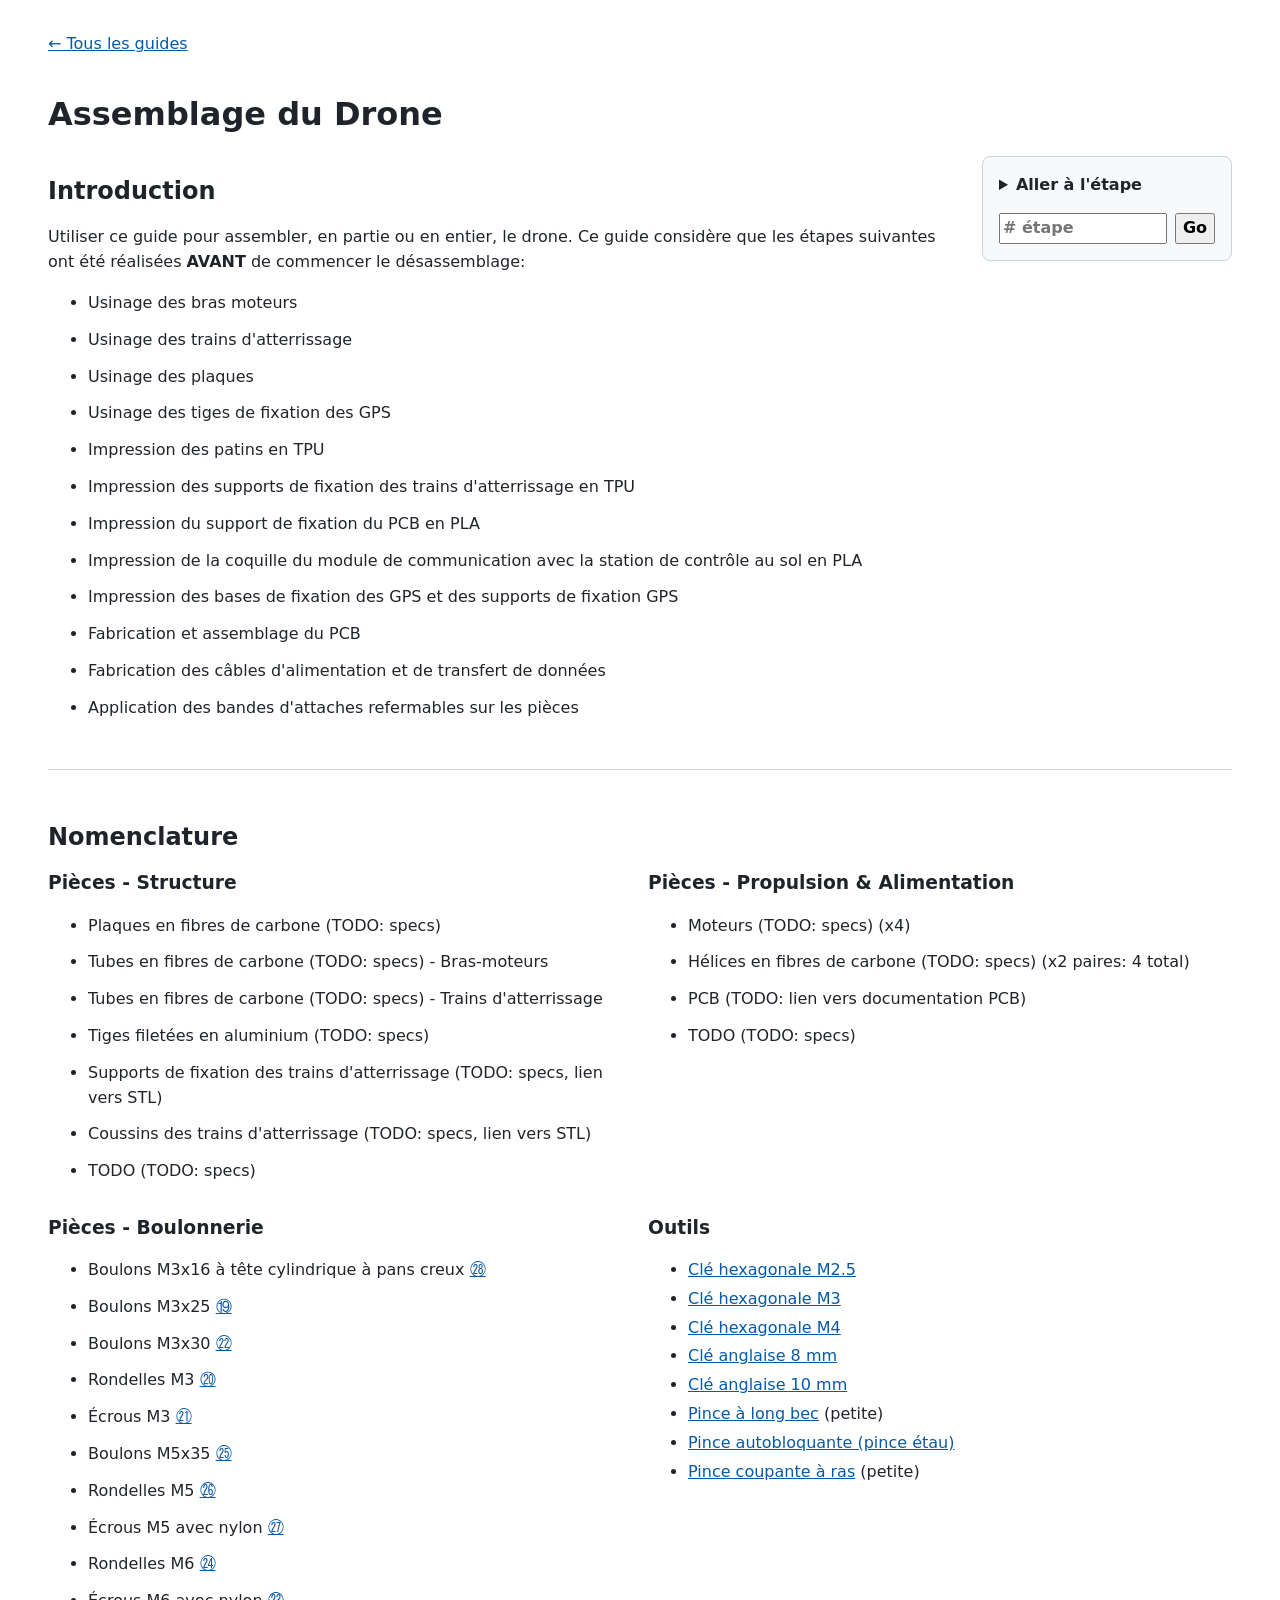
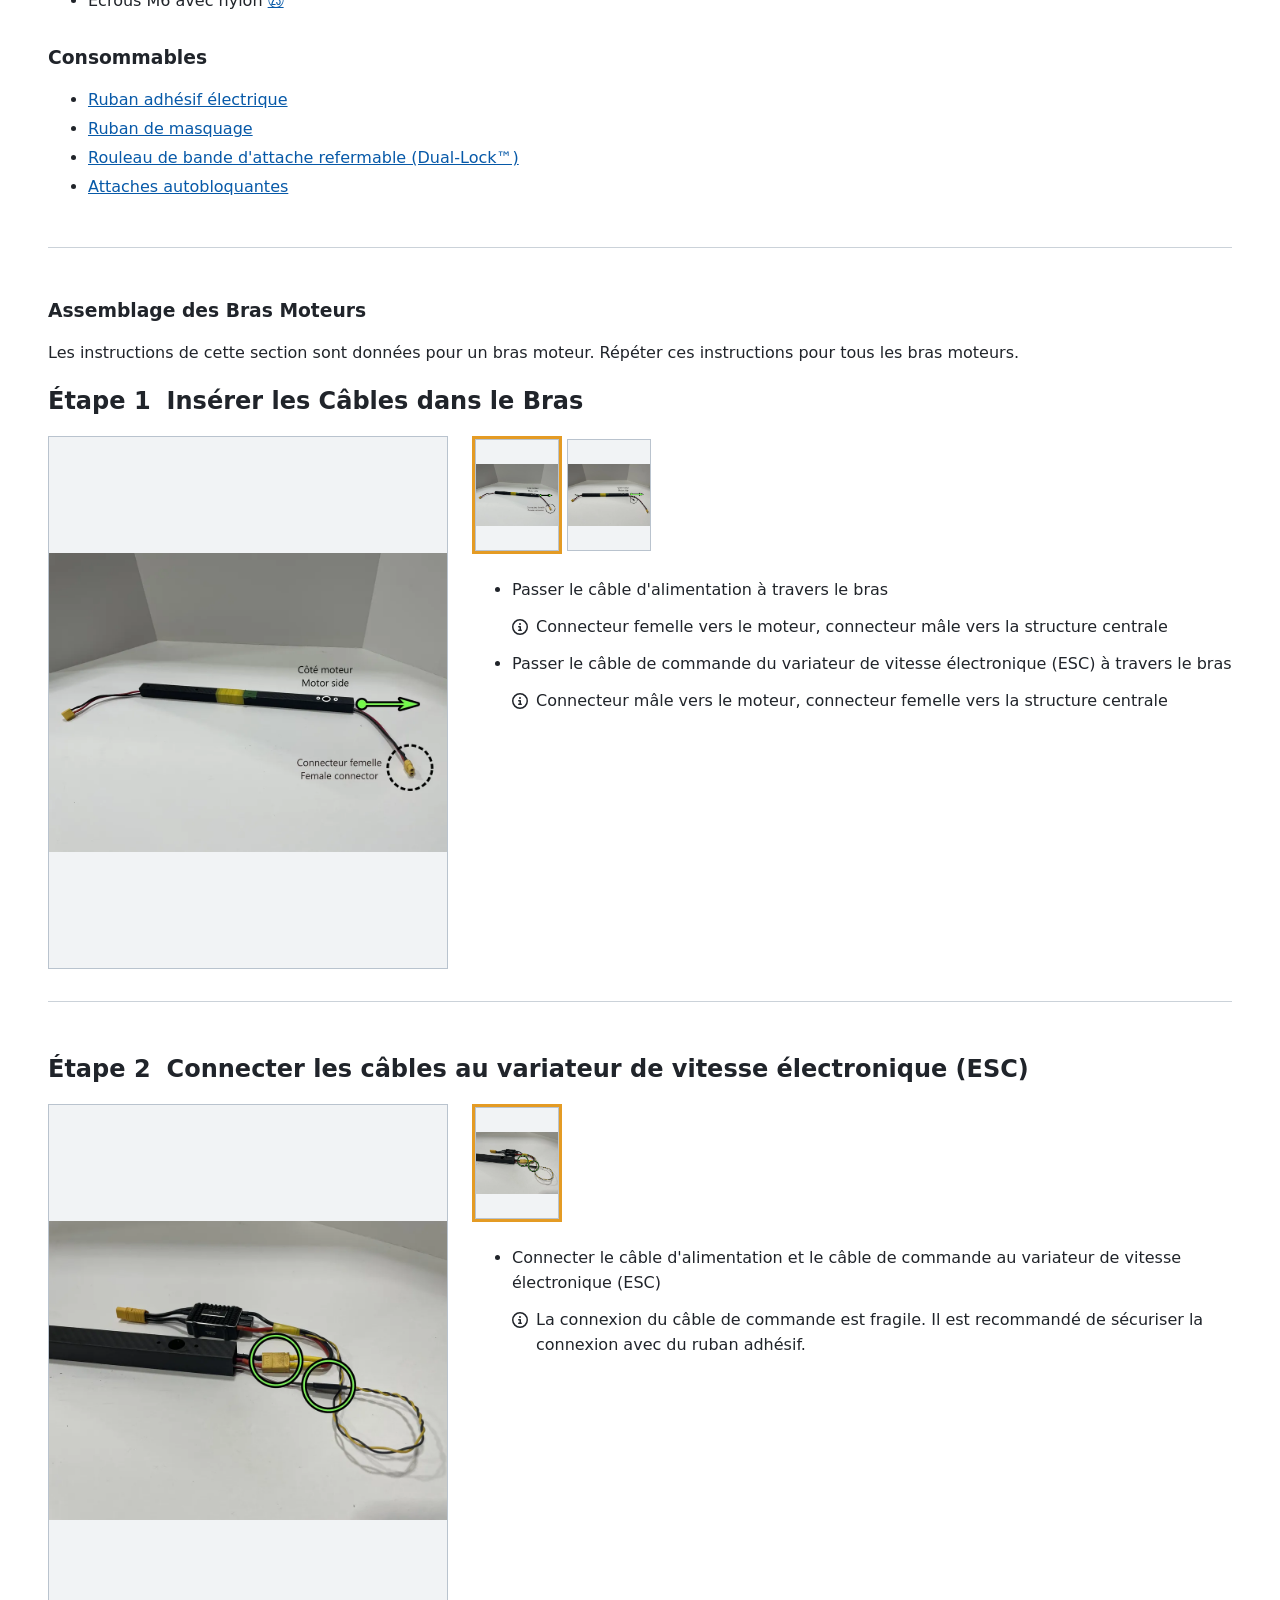
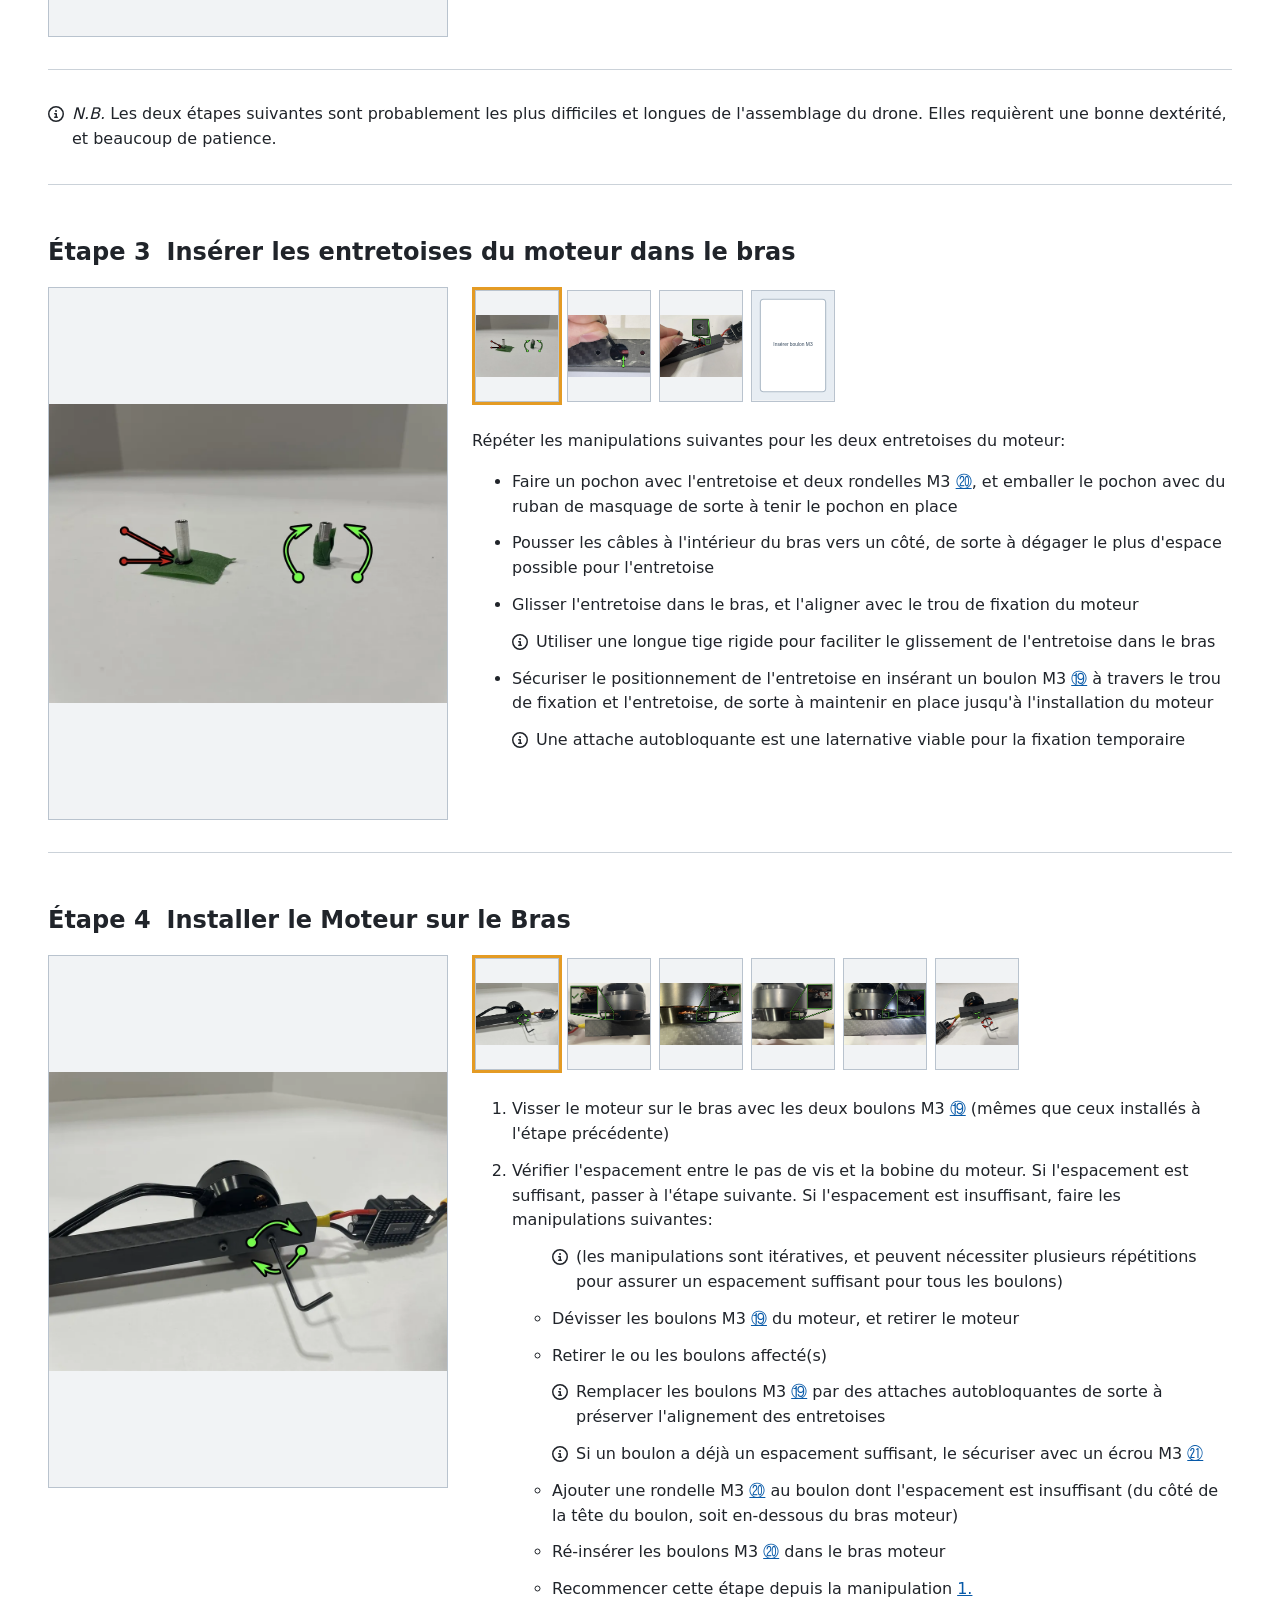
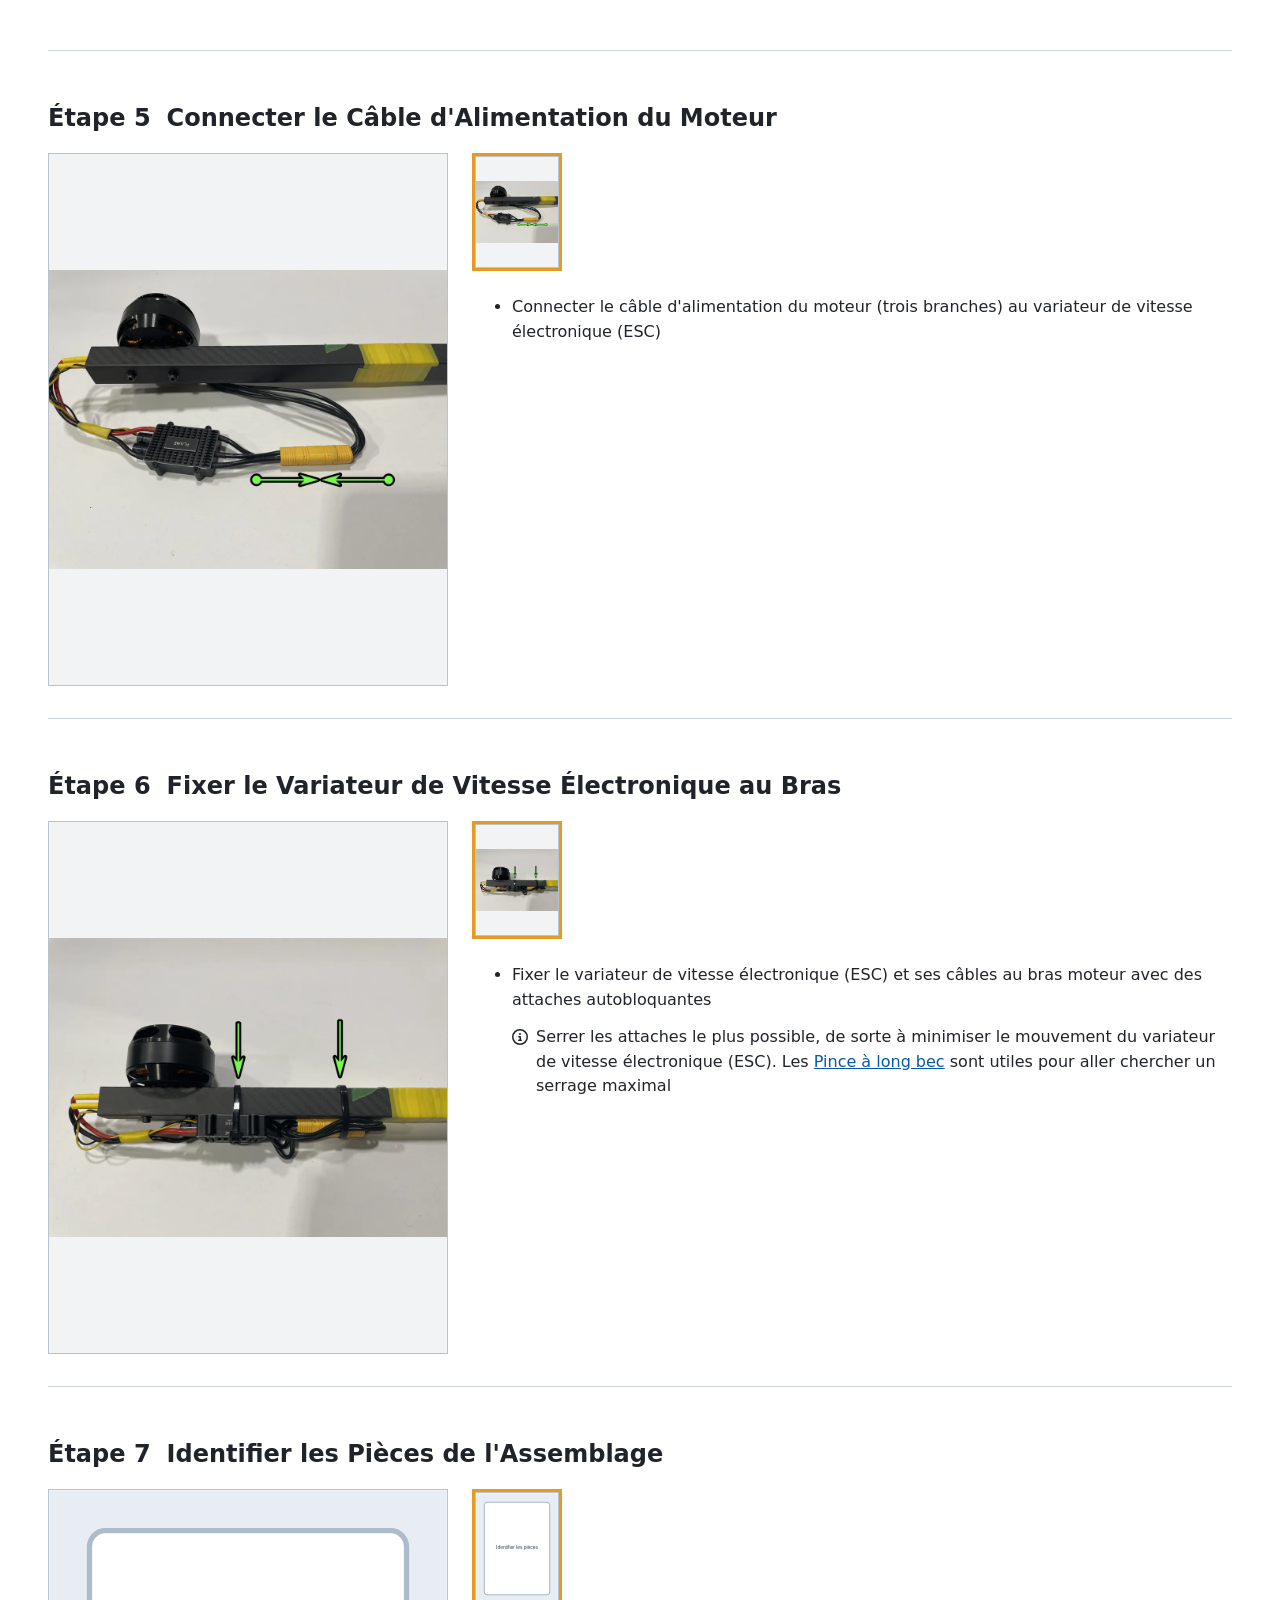
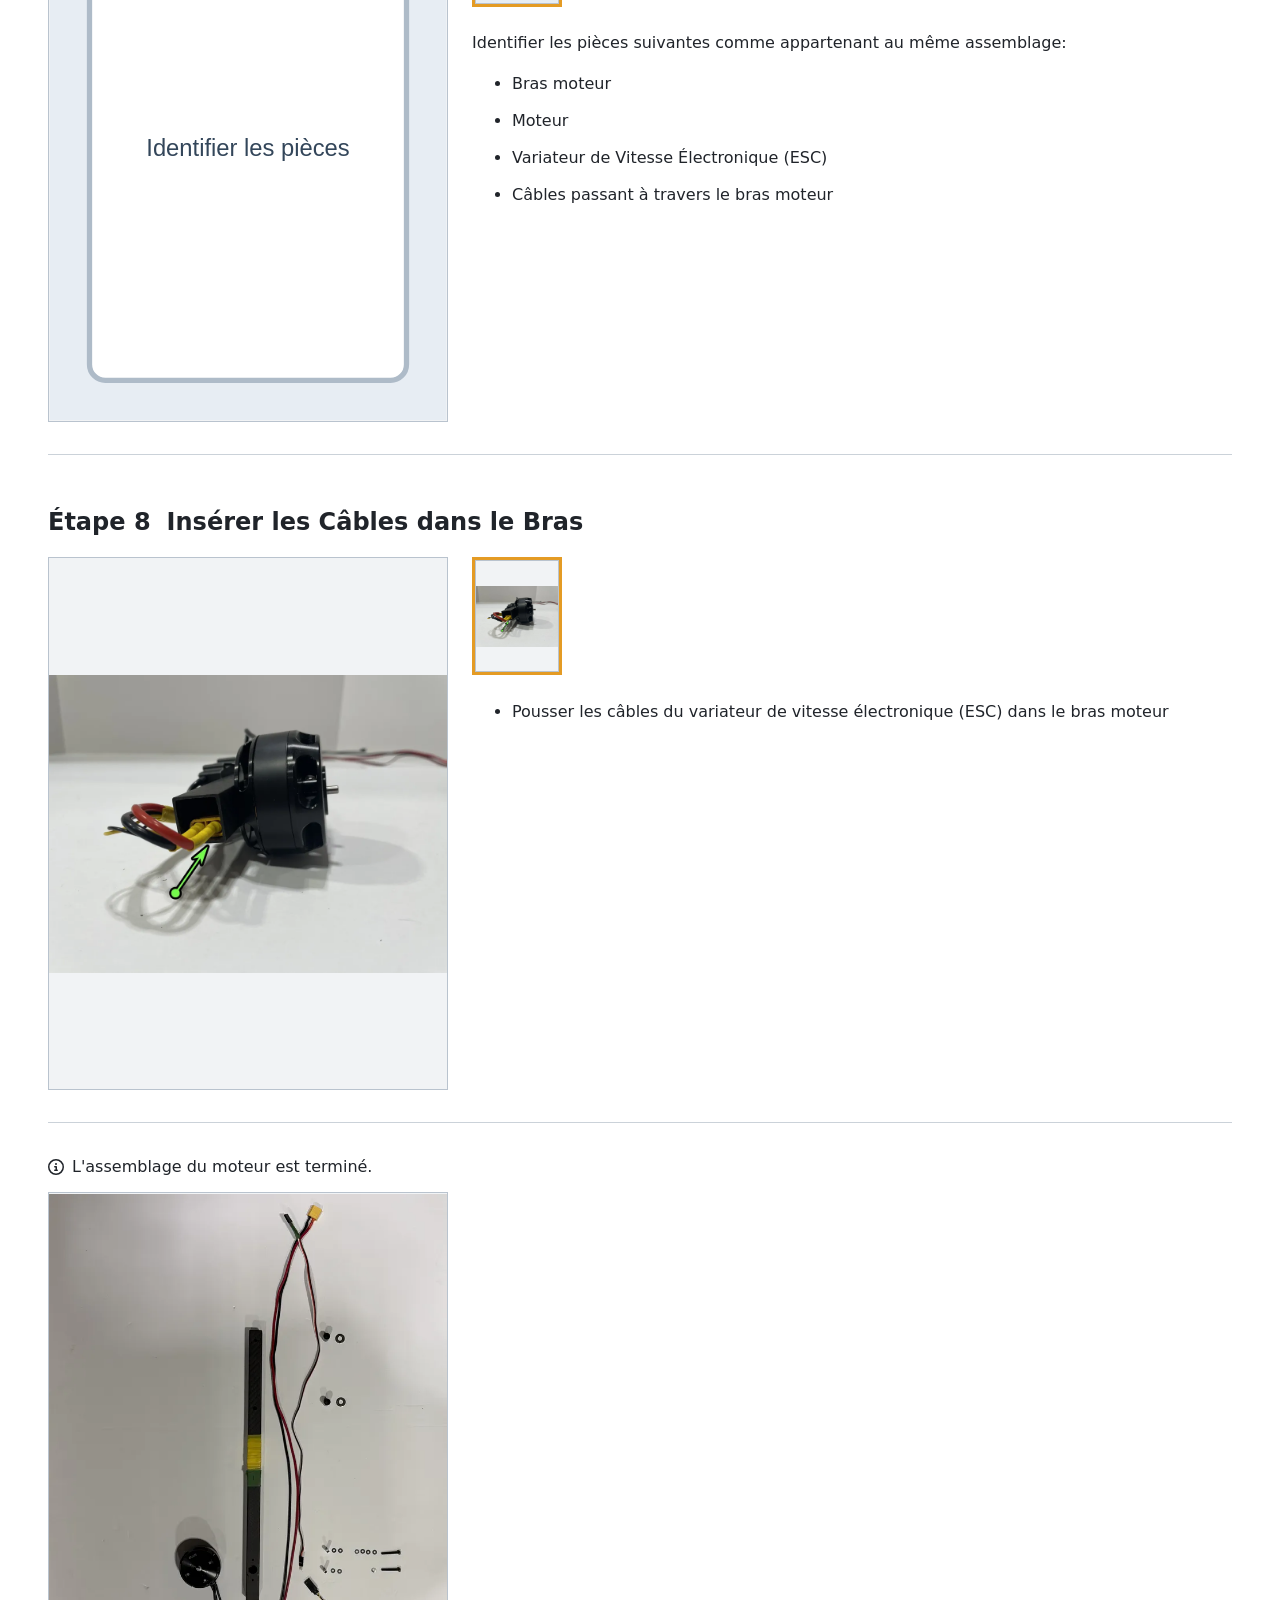
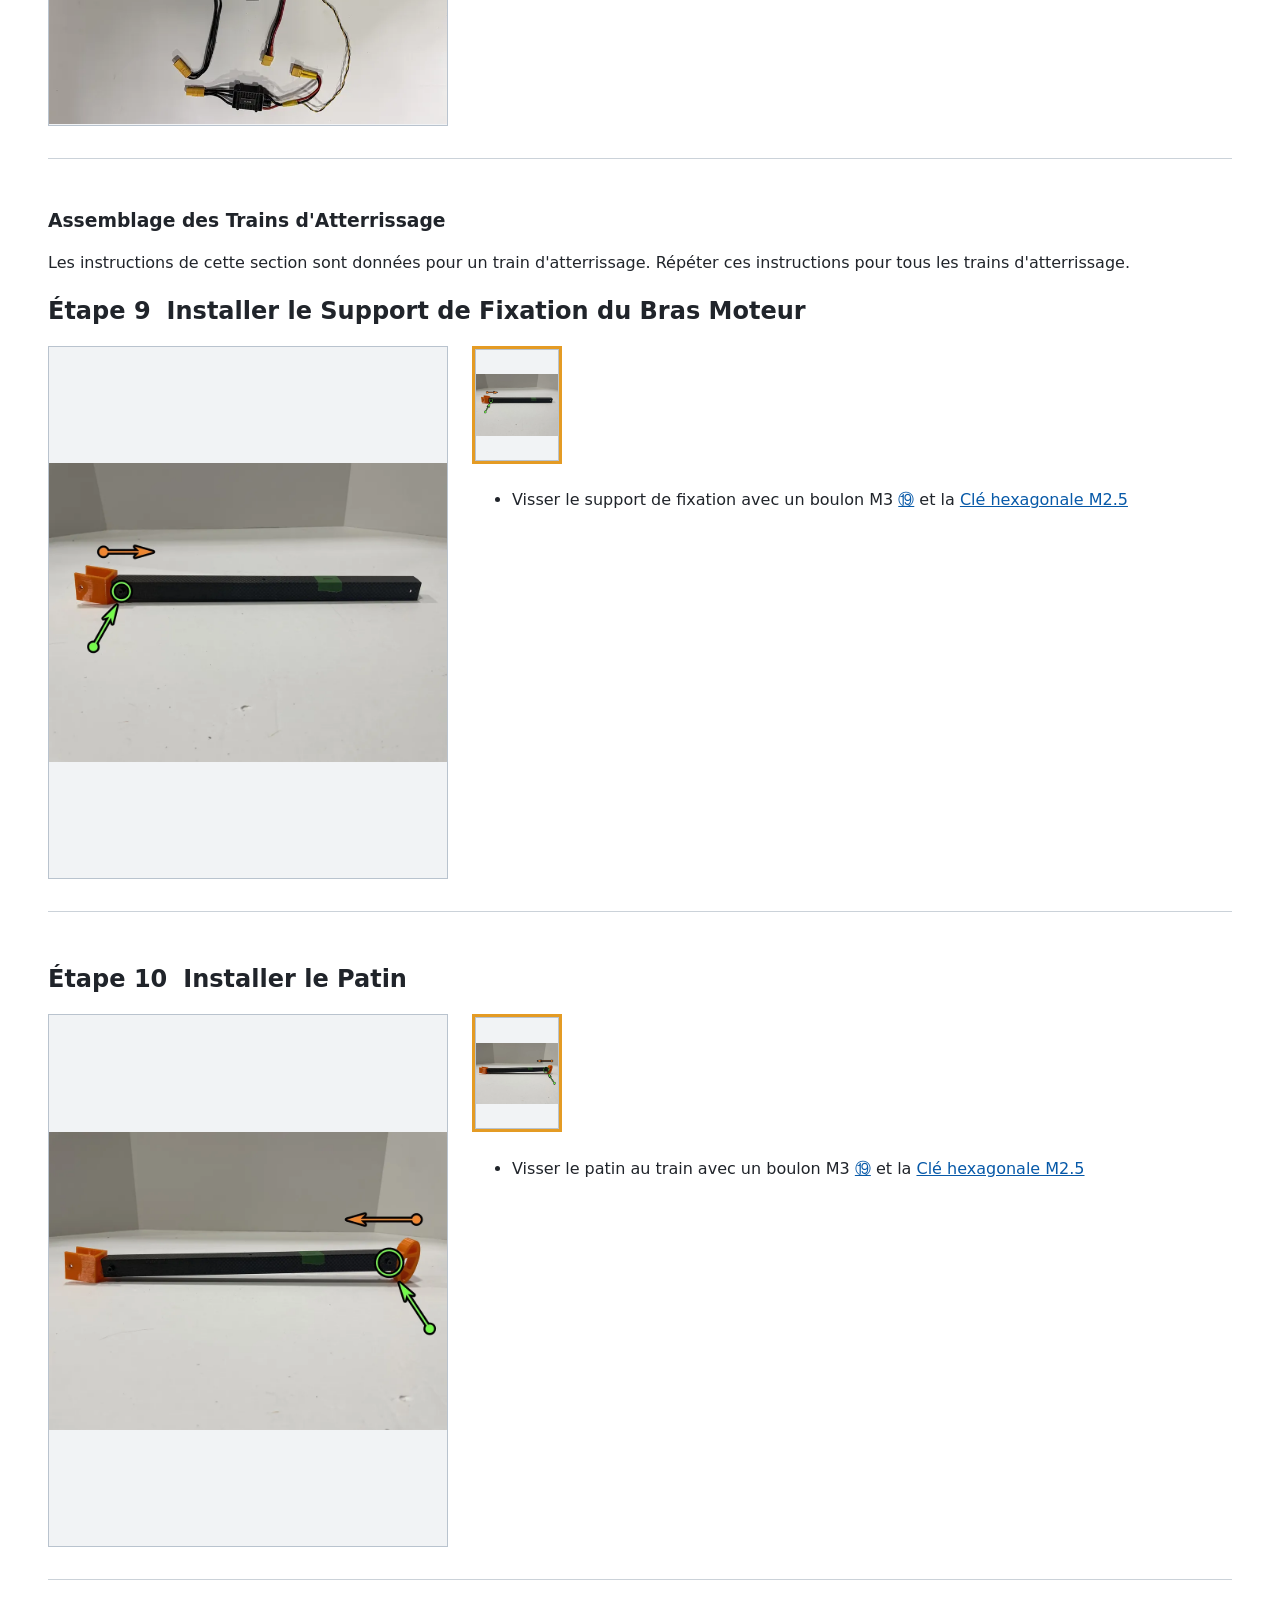
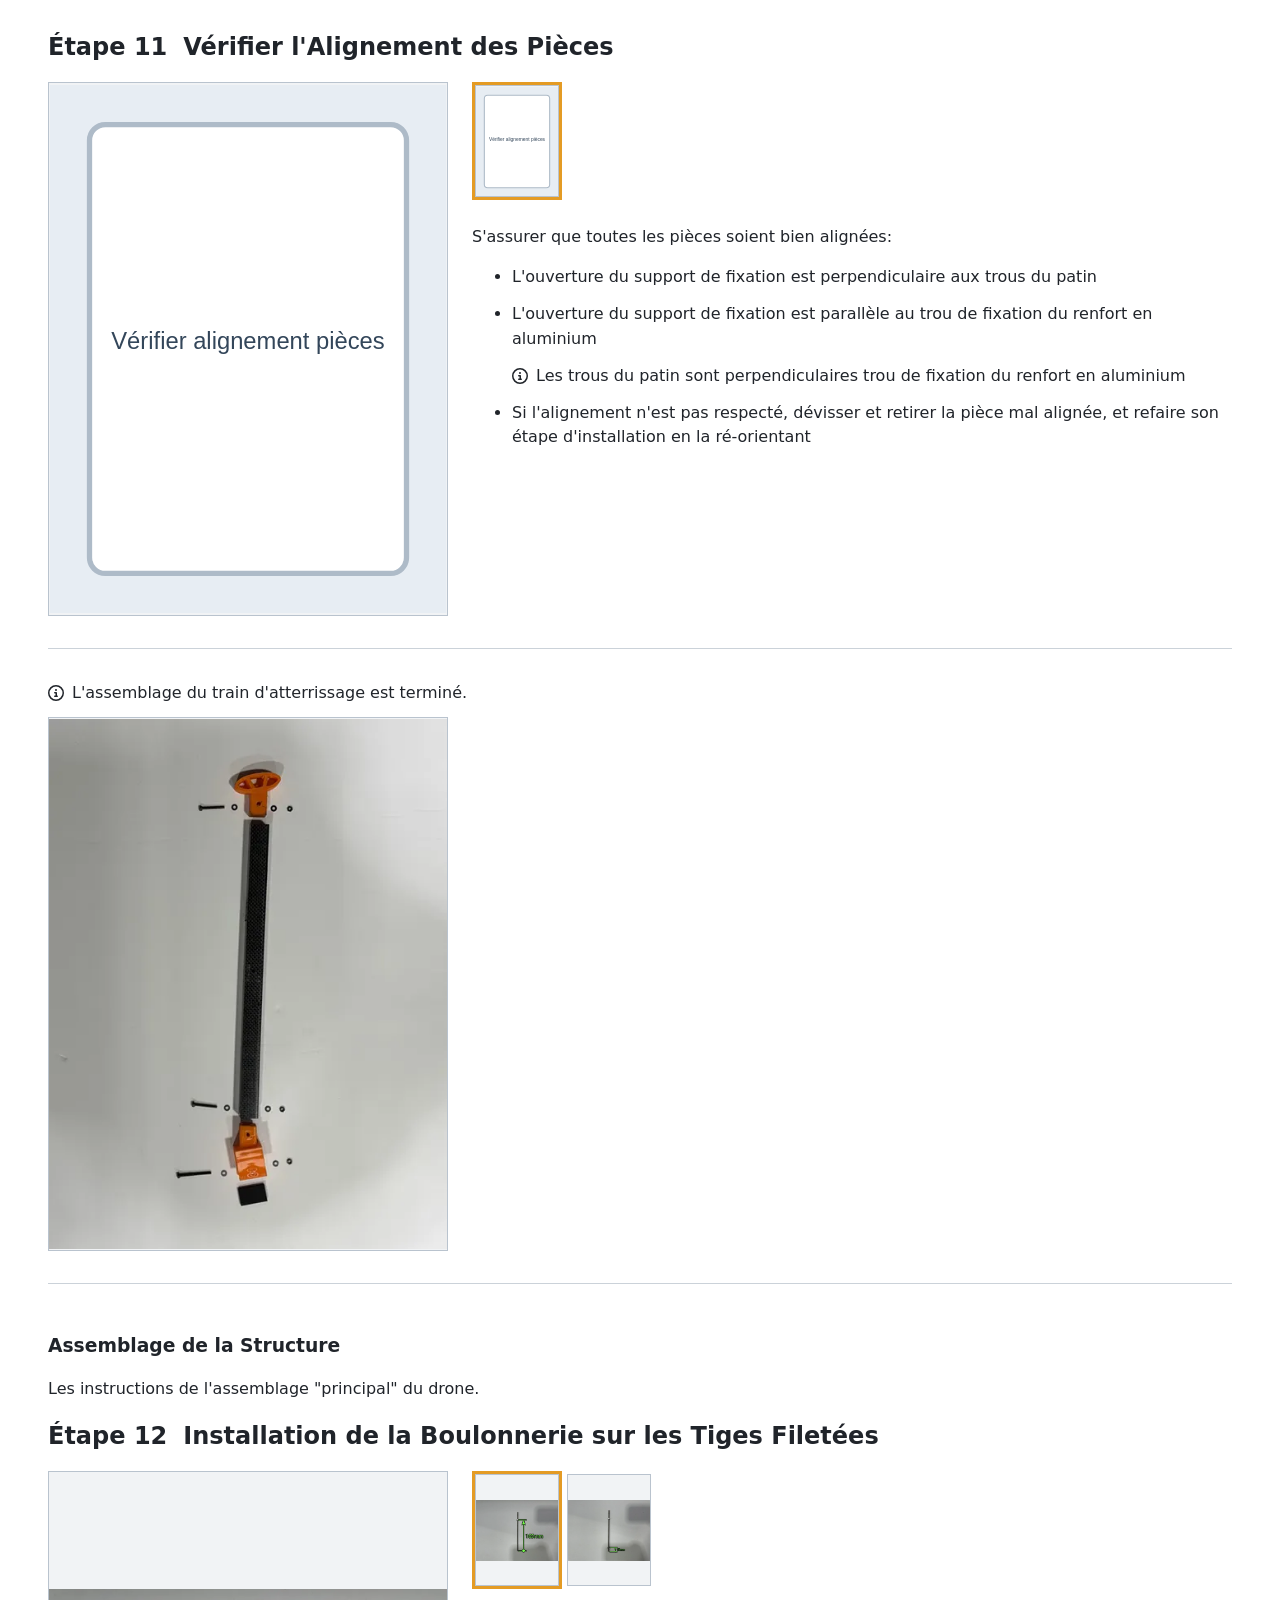
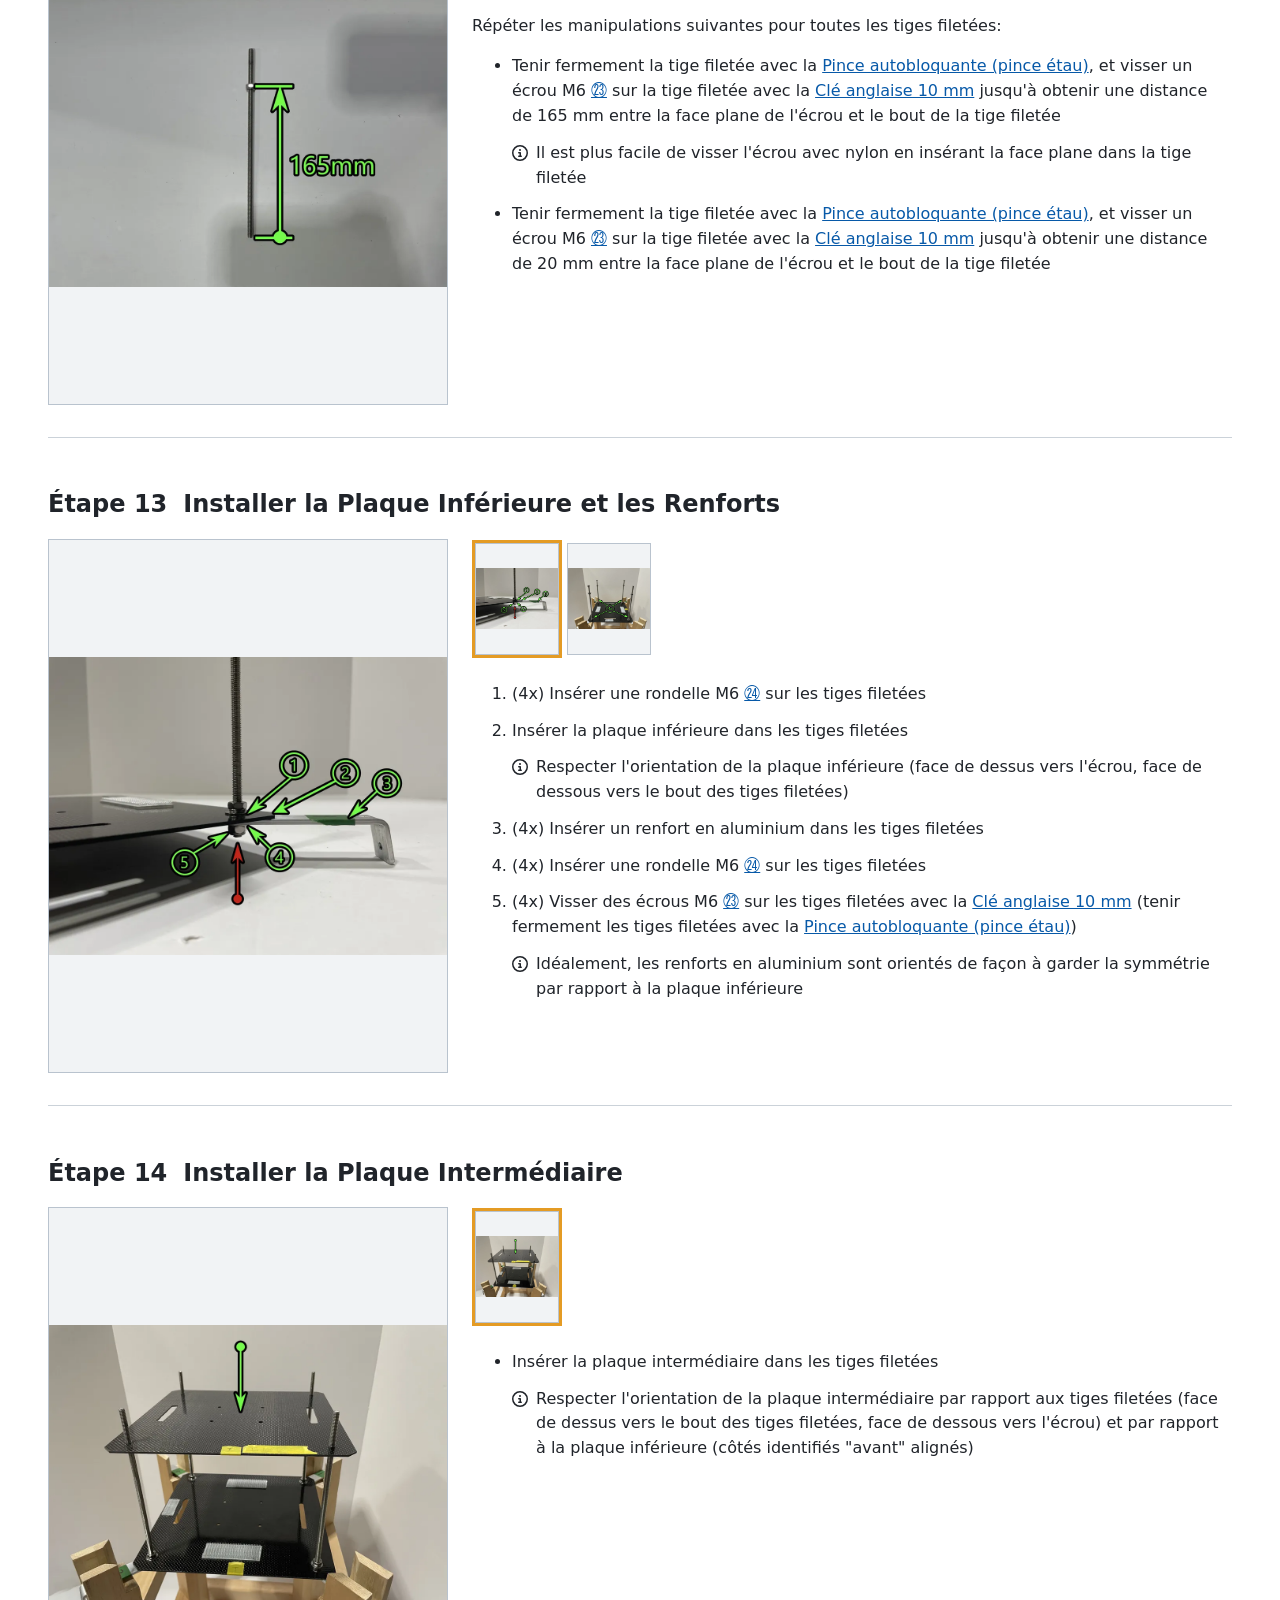
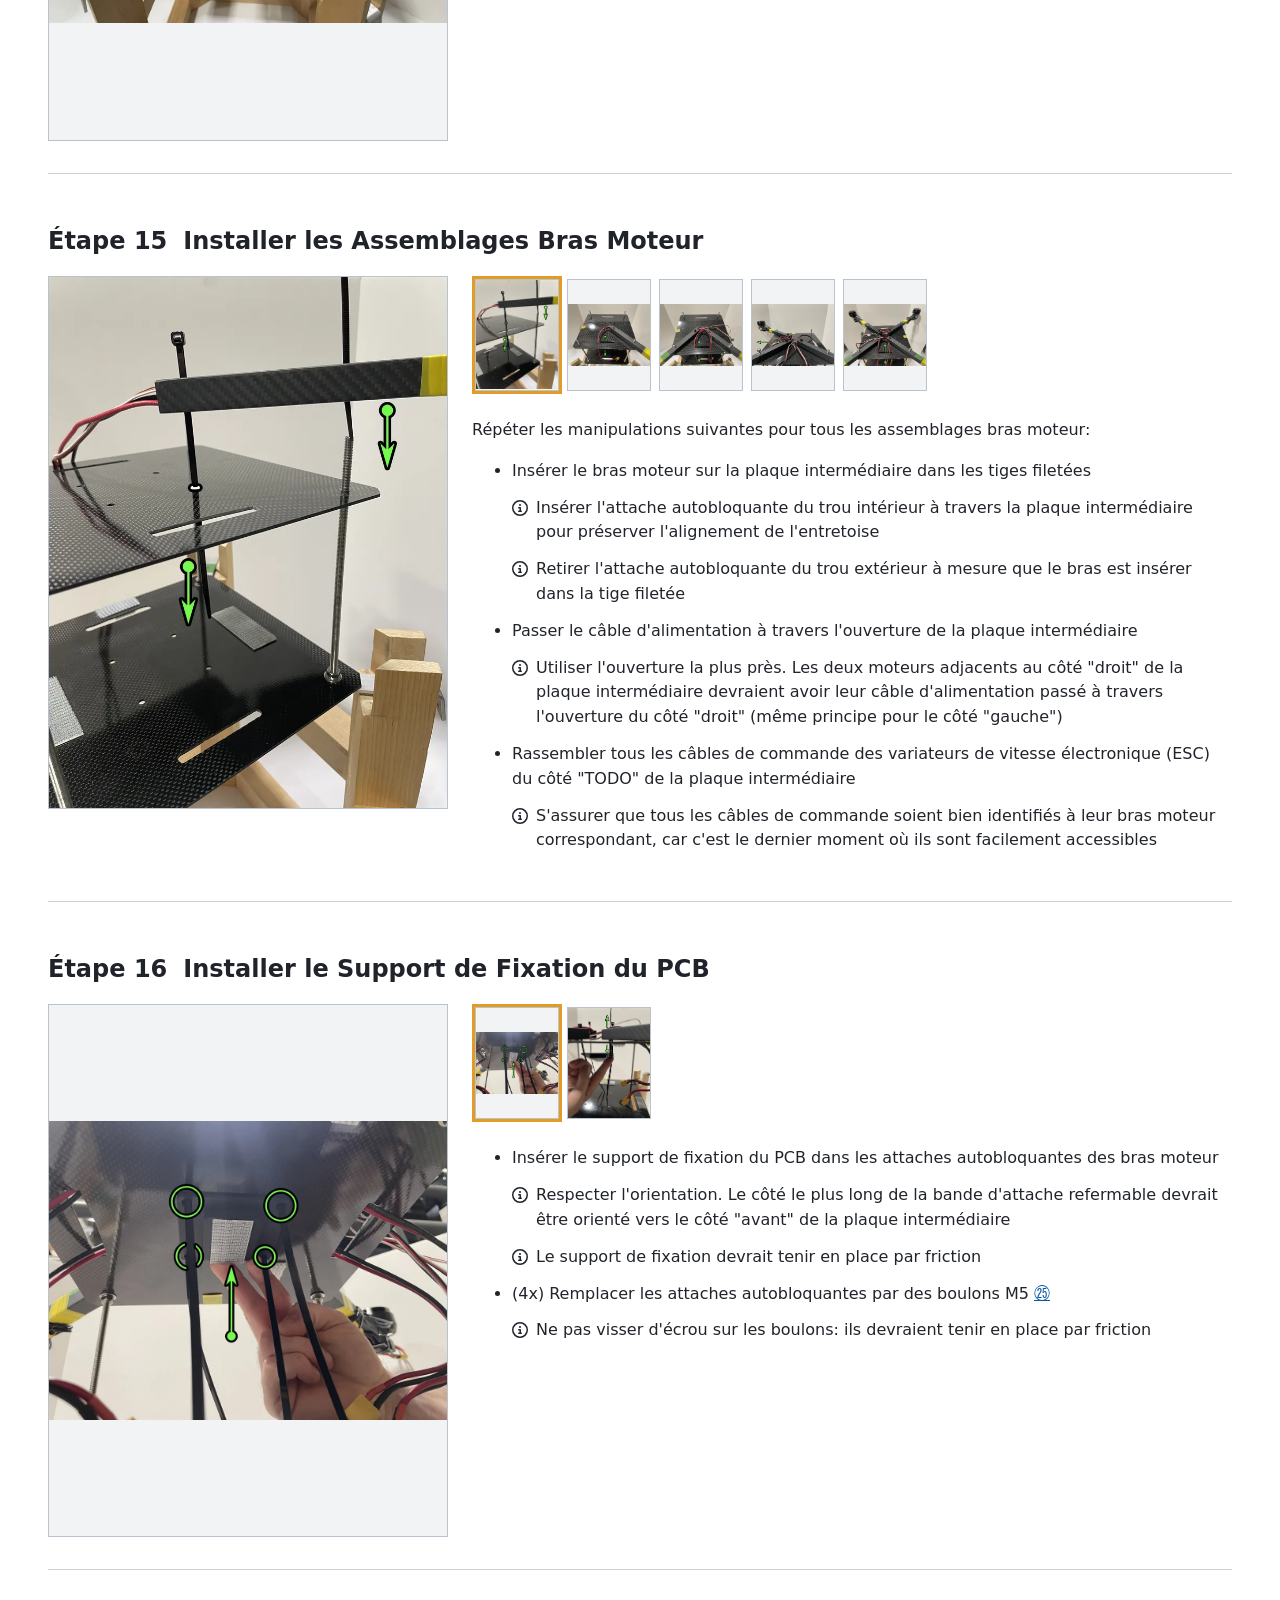
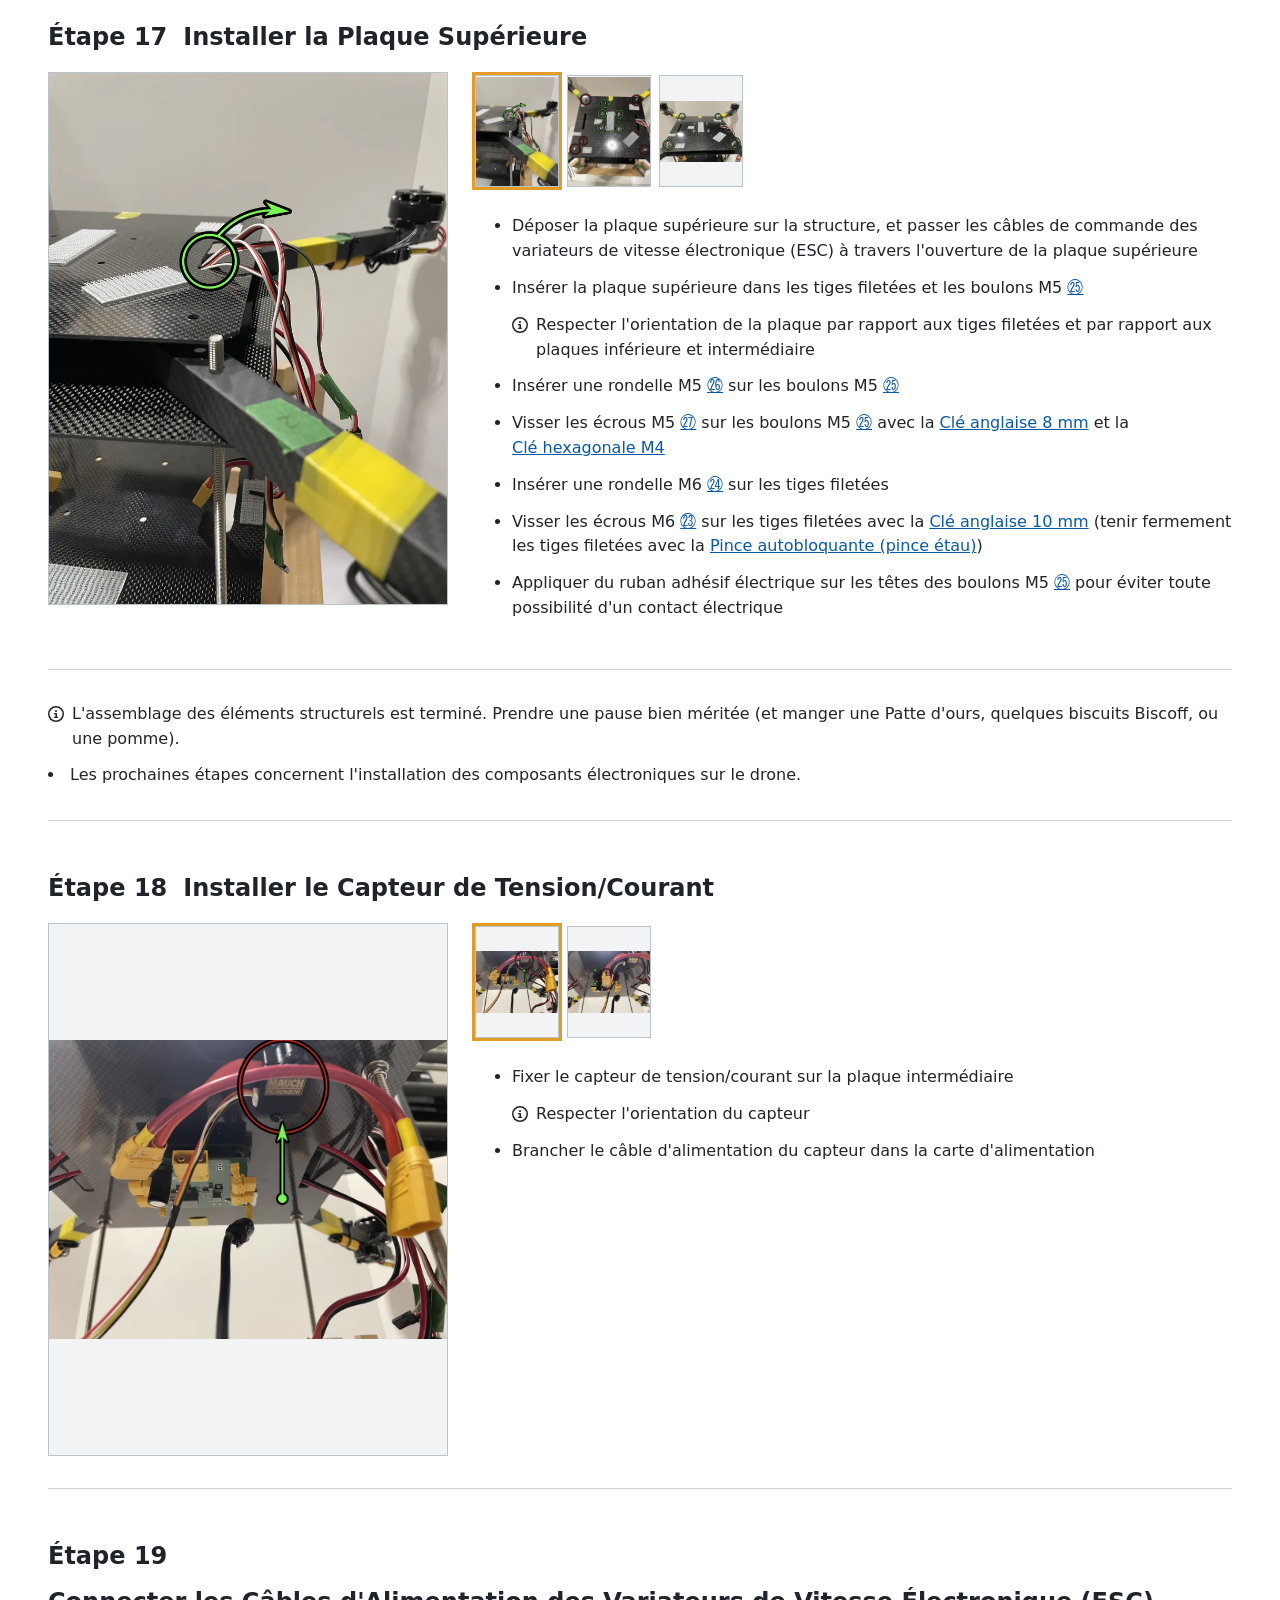
==== commit b566734a: "Add pictures for assembly guide" ====
--- a/assembly.html
+++ b/assembly.html
@@ -199,18 +199,17 @@
                 <div>
                     <div class="thumbnails" aria-label="Photos for this step">
                         <button class="thumbnail" type="button">
-                            <img data-demo="Faire pochon" alt="Example illustration of the frame from above" />
-                        </button>
-                        <button class="thumbnail" type="button">
-                            <img data-demo="Pousser câbles vers 1 côté"
-                                alt="Example illustration of the mounting holes" />
-                        </button>
-                        <button class="thumbnail" type="button">
-                            <img data-demo="Insérer entretoise + alignement trous"
-                                alt="Example illustration of the mounting holes" />
-                        </button>
-                        <button class="thumbnail" type="button">
-                            <img data-demo="Sécuriser avec boulons" alt="Example illustration of the mounting holes" />
+                            <img src="images/assembly/4_pochon_M3.webp" alt="Faire un pochon avec l'entretoise M3" />
+                        </button>
+                        <button class="thumbnail" type="button">
+                            <img src="images/assembly/5_pousser_fils.webp" alt="Pousser câbles vers un côté" />
+                        </button>
+                        <button class="thumbnail" type="button">
+                            <img src="images/assembly/6_inserer_pochon.webp"
+                                alt="Glisser le pochon dans le bras, et l'aligner avec le trou" />
+                        </button>
+                        <button class="thumbnail" type="button">
+                            <img data-demo="Insérer boulon M3" alt="Insérer un boulon M3x25 à travers le trou" />
                         </button>
                     </div>
 
@@ -269,7 +268,7 @@
                                 alt="Espacement insuffisant 2" />
                         </button>
                         <button class="thumbnail" type="button">
-                            <img data-demo="Ajouter rondelle" alt="TODO" />
+                            <img src="images/assembly/16_ajouter_rondelle.webp" alt="TODO" />
                         </button>
                     </div>
 
@@ -349,7 +348,7 @@
                 <div>
                     <div class="thumbnails" aria-label="Photos for this step">
                         <button class="thumbnail" type="button">
-                            <img data-demo="TODO" alt="TODO" />
+                            <img src="images/assembly/20_fixer_ESC.webp" alt="TODO" />
                         </button>
                     </div>
 
@@ -382,7 +381,7 @@
                 <div>
                     <div class="thumbnails" aria-label="Photos for this step">
                         <button class="thumbnail" type="button">
-                            <img data-demo="TODO" alt="TODO" />
+                            <img data-demo="Identifier les pièces" alt="Identifier les pièces" />
                         </button>
                     </div>
 
@@ -431,9 +430,8 @@
 
         <section class="section">
             <li class="note">L'assemblage du moteur est terminé.</li>
-            <!-- TODO: make photo clickable -->
             <button class="main-photo" type="button" aria-label="Enlarge step photo">
-                <img data-demo="Motor arm exploded view" alt="Vue explosée du bras moteur" />
+                <img src="images\assembly\motor_arm_exploded_view.webp" alt="Vue explosée du bras moteur" />
             </button>
         </section>
 
@@ -457,7 +455,7 @@
                 <div>
                     <div class="thumbnails" aria-label="Photos for this step">
                         <button class="thumbnail" type="button">
-                            <img src="" alt="Visser support fixation" />
+                            <img src="images/assembly/P1_Fixer_fixation_bras.webp" alt="Visser support fixation" />
                         </button>
                     </div>
 
@@ -485,7 +483,7 @@
                 <div>
                     <div class="thumbnails" aria-label="Photos for this step">
                         <button class="thumbnail" type="button">
-                            <img data-demo="TODO" alt="TODO" />
+                            <img src="images/assembly/P2_Fixer_patin.webp" alt="Visser le patin" />
                         </button>
                     </div>
 
@@ -513,7 +511,7 @@
                 <div>
                     <div class="thumbnails" aria-label="Photos for this step">
                         <button class="thumbnail" type="button">
-                            <img data-demo="TODO" alt="TODO" />
+                            <img data-demo="Vérifier alignement pièces" alt="Vérifier l'alignement des pièces" />
                         </button>
                     </div>
 
@@ -535,9 +533,8 @@
 
         <section class="section">
             <li class="note">L'assemblage du train d'atterrissage est terminé.</li>
-            <!-- TODO: make photo clickable -->
             <button class="main-photo" type="button" aria-label="Enlarge step photo">
-                <img data-demo="Landing gear exploded view" alt="Vue explosée du train d'atterrissage" />
+                <img src="images\assembly\landing_gear_exploded_view.webp" alt="Vue explosée du train d'atterrissage" />
             </button>
         </section>
 
@@ -845,10 +842,11 @@
                 <div>
                     <div class="thumbnails" aria-label="Photos for this step">
                         <button class="thumbnail" type="button">
-                            <img data-demo="Fixer PL-sensor" alt="TODO" />
-                        </button>
-                        <button class="thumbnail" type="button">
-                            <img data-demo="Brancher câble d'alim. PL-sensor" alt="TODO" />
+                            <img src="images/assembly/39_Installer_PL_Sensor.webp" alt="Fixer le PL-sensor" />
+                        </button>
+                        <button class="thumbnail" type="button">
+                            <img src="images/assembly/40_Brancher_PL_Sensor.webp"
+                                alt="Brancher le câble du PL-sensor" />
                         </button>
                     </div>
 
@@ -877,7 +875,8 @@
                 <div>
                     <div class="thumbnails" aria-label="Photos for this step">
                         <button class="thumbnail" type="button">
-                            <img data-demo="TODO" alt="TODO" />
+                            <img src="images/assembly/41_Brancher_alimentation.webp"
+                                alt="Brancher tous les câbles d'alimentation des ESC" />
                         </button>
                     </div>
 
@@ -907,13 +906,15 @@
                 <div>
                     <div class="thumbnails" aria-label="Photos for this step">
                         <button class="thumbnail" type="button">
-                            <img data-demo="Fixer Mauch 5V" alt="TODO" />
-                        </button>
-                        <button class="thumbnail" type="button">
-                            <img data-demo="Brancher câble alim. Mauch 5V" alt="TODO" />
-                        </button>
-                        <button class="thumbnail" type="button">
-                            <img data-demo="Brancher câble COM PL-sensor dans Mauch 5V" alt="TODO" />
+                            <img src="images/assembly/42_Installer_Régulateur.webp" alt="TODO" />
+                        </button>
+                        <button class="thumbnail" type="button">
+                            <img src="images/assembly/42_Brancher_régulateur.webp"
+                                alt="Brancher câble alim. Mauch 5V" />
+                        </button>
+                        <button class="thumbnail" type="button">
+                            <img src="images/assembly/43_Connecter_régulateur_PL.webp"
+                                alt="Brancher câble COM PL-sensor dans Mauch 5V" />
                         </button>
                     </div>
 
@@ -942,7 +943,16 @@
                 <div>
                     <div class="thumbnails" aria-label="Photos for this step">
                         <button class="thumbnail" type="button">
-                            <img data-demo="Fixer Cube sur plaque" alt="TODO" />
+                            <img src="images/assembly/44_Installer_Cube_orange.webp"
+                                alt="Fixer le Cube sur la plaque supérieure" />
+                        </button>
+                        <button class="thumbnail" type="button">
+                            <img src="images/assembly/45_Passer_fils_régulateur.webp"
+                                alt="Passer le câble d'alimentation à travers les plaques" />
+                        </button>
+                        <button class="thumbnail" type="button">
+                            <img src="images/assembly/46_Brancher_regu_cube.webp"
+                                alt="Brancher le câble d'alimentation du Cube" />
                         </button>
                     </div>
 
@@ -980,7 +990,8 @@
                 <div>
                     <div class="thumbnails" aria-label="Photos for this step">
                         <button class="thumbnail" type="button">
-                            <img data-demo="TODO" alt="TODO" />
+                            <img src="images/assembly/47_Brancher_controleurs.webp"
+                                alt="Connecter câbles de commandes des ESC" />
                         </button>
                     </div>
 
@@ -1011,13 +1022,11 @@
                 <div>
                     <div class="thumbnails" aria-label="Photos for this step">
                         <button class="thumbnail" type="button">
-                            <img data-demo="Fixer modules COM manette" alt="TODO" />
-                        </button>
-                        <button class="thumbnail" type="button">
-                            <img data-demo="Connecter câbles" alt="TODO" />
-                        </button>
-                        <button class="thumbnail" type="button">
-                            <img data-demo="Tape sur antenne" alt="TODO" />
+                            <img src="images/assembly/48_Installer_radio.webp" alt="Fixer les modules COM manette" />
+                        </button>
+                        <button class="thumbnail" type="button">
+                            <img src="images/assembly/49_Attacher_antenne.webp"
+                                alt="Fixer l'antenne avec du ruban adhésif" />
                         </button>
                     </div>
 
@@ -1049,13 +1058,12 @@
                 <div>
                     <div class="thumbnails" aria-label="Photos for this step">
                         <button class="thumbnail" type="button">
-                            <img data-demo="Fixer module COM GCS" alt="TODO" />
-                        </button>
-                        <button class="thumbnail" type="button">
-                            <img data-demo="Brancher câble TELEM1" alt="TODO" />
-                        </button>
-                        <button class="thumbnail" type="button">
-                            <img data-demo="Visser antennes" alt="TODO" />
+                            <img src="images/assembly/50_Installer_RFD.webp"
+                                alt="Fixer la RFD900 est branché son câble dans le Cube" />
+                        </button>
+                        <button class="thumbnail" type="button">
+                            <img src="images/assembly/51_Installer_antenens_RFD.webp"
+                                alt="Visser les antennes de la RFD900" />
                         </button>
                     </div>
 
@@ -1091,10 +1099,11 @@
                 <div>
                     <div class="thumbnails" aria-label="Photos for this step">
                         <button class="thumbnail" type="button">
-                            <img data-demo="Fixer USB + Buzzer" alt="TODO" />
-                        </button>
-                        <button class="thumbnail" type="button">
-                            <img data-demo="Brancher câble USB1" alt="TODO" />
+                            <img src="images/assembly/52_Installer_buzzer_usb.webp"
+                                alt="Fixer l'extension USB et l'avertisseur sonore" />
+                        </button>
+                        <button class="thumbnail" type="button">
+                            <img src="images/assembly/unplug_USB_cable.webp" alt="TODO" />
                         </button>
                     </div>
 
@@ -1124,13 +1133,14 @@
                 <div>
                     <div class="thumbnails" aria-label="Photos for this step">
                         <button class="thumbnail" type="button">
-                            <img data-demo="Fixer bouton armement" alt="TODO" />
-                        </button>
-                        <button class="thumbnail" type="button">
-                            <img data-demo="Brancher câble GPS1" alt="TODO" />
-                        </button>
-                        <button class="thumbnail" type="button">
-                            <img data-demo="Tape sur bouton" alt="TODO" />
+                            <img src="images/assembly/53_Brancher_killswitch.webp" alt="Fixer la killswitch" />
+                        </button>
+                        <button class="thumbnail" type="button">
+                            <img src="images/assembly/unplug_arming_button_cable.webp"
+                                alt="Brancher le câble de la killswitch" />
+                        </button>
+                        <button class="thumbnail" type="button">
+                            <img src="images/assembly/54_Securiser_killswitch.webp" alt="Sécuriser la killswitch" />
                         </button>
                     </div>
 
@@ -1161,7 +1171,22 @@
                 <div>
                     <div class="thumbnails" aria-label="Photos for this step">
                         <button class="thumbnail" type="button">
-                            <img data-demo="TODO" alt="TODO" />
+                            <img src="images/assembly/GPS1_Attacher_porte_gps.webp" alt="TODO" />
+                        </button>
+                        <button class="thumbnail" type="button">
+                            <img src="images/assembly/GPS2_Dévisser_vis_gps.webp" alt="TODO" />
+                        </button>
+                        <button class="thumbnail" type="button">
+                            <img src="images/assembly/GPS3_Retier_vis.webp" alt="TODO" />
+                        </button>
+                        <button class="thumbnail" type="button">
+                            <img src="images/assembly/GPS4_Inserer_fil.webp" alt="TODO" />
+                        </button>
+                        <button class="thumbnail" type="button">
+                            <img src="images/assembly/GPS5_Inserer_pattes.webp" alt="TODO" />
+                        </button>
+                        <button class="thumbnail" type="button">
+                            <img src="images/assembly/GPS6_Revisser_gps.webp" alt="TODO" />
                         </button>
                     </div>
 
@@ -1197,7 +1222,14 @@
                 <div>
                     <div class="thumbnails" aria-label="Photos for this step">
                         <button class="thumbnail" type="button">
-                            <img data-demo="TODO" alt="TODO" />
+                            <img src="images/assembly/GPS7_Fixer_base.webp" alt="Fixer la base de fixation" />
+                        </button>
+                        <button class="thumbnail" type="button">
+                            <img src="images/assembly/GPS8_Fixer_tube.webp"
+                                alt="Insérer et visser le tube de carbone sur la base de fixation" />
+                        </button>
+                        <button class="thumbnail" type="button">
+                            <img src="images/assembly/57_Brancher_GPS.webp" alt="Brancher les câbles GPS" />
                         </button>
                     </div>
 
@@ -1233,42 +1265,6 @@
         <section class="section step">
             <h2>
                 <strong class="step-number"></strong>
-                <span>Installer les Trains d'Atterrissage</span>
-            </h2>
-
-            <div class="step-layout">
-                <button class="main-photo" type="button" aria-label="Enlarge step photo">
-                    <img alt="" />
-                </button>
-
-                <div>
-                    <div class="thumbnails" aria-label="Photos for this step">
-                        <button class="thumbnail" type="button">
-                            <img data-demo="TODO" alt="TODO" />
-                        </button>
-                    </div>
-
-                    <div class="instructions">
-                        <p>Répéter les manipulations suivantes pour tous les trains:</p>
-                        <ul>
-                            <li>Insérer l'ouverture du support de fixation du train autour du bras moteur</li>
-                            <li>Insérer une rondelle M3 <span data-hardware="M3Washer"></span> dans un boulon <span
-                                    data-hardware="M3x30Bolt"></span></li>
-                            <li>Passer le boulon à travers le trou du support de fixation du train d'atterrissage et
-                                l'entretoise du train d'atterrissage</li>
-                            <li>Insérer une rondelle M3 <span data-hardware="M3Washer"></span> dans le boulon <span
-                                    data-hardware="M3x30Bolt"></span></li>
-                            <li>Visser le boulon avec un écrou M3 <span data-hardware="M3Nut"> et la <span
-                                        data-tool="M2p5AllenKey"></span></li>
-                        </ul>
-                    </div>
-                </div>
-            </div>
-        </section>
-
-        <section class="section step">
-            <h2>
-                <strong class="step-number"></strong>
                 <span>Fixer le Renfort en Aluminium</span>
             </h2>
 
@@ -1280,7 +1276,7 @@
                 <div>
                     <div class="thumbnails" aria-label="Photos for this step">
                         <button class="thumbnail" type="button">
-                            <img data-demo="TODO" alt="TODO" />
+                            <img src="images/assembly/58_Attacher_patte.webp" alt="Fixer le train au bras moteur" />
                         </button>
                     </div>
 
@@ -1305,6 +1301,42 @@
         <section class="section step">
             <h2>
                 <strong class="step-number"></strong>
+                <span>Installer les Trains d'Atterrissage</span>
+            </h2>    
+
+            <div class="step-layout">
+                <button class="main-photo" type="button" aria-label="Enlarge step photo">
+                    <img alt="" />
+                </button>    
+
+                <div>
+                    <div class="thumbnails" aria-label="Photos for this step">
+                        <button class="thumbnail" type="button">
+                            <img src="images/assembly/59_Fixer_patte.webp" alt="Fixer le train au renfort" />
+                        </button>    
+                    </div>    
+
+                    <div class="instructions">
+                        <p>Répéter les manipulations suivantes pour tous les trains:</p>
+                        <ul>
+                            <li>Insérer l'ouverture du support de fixation du train autour du bras moteur</li>
+                            <li>Insérer une rondelle M3 <span data-hardware="M3Washer"></span> dans un boulon <span
+                                    data-hardware="M3x30Bolt"></span></li>
+                            <li>Passer le boulon à travers le trou du support de fixation du train d'atterrissage et    
+                                l'entretoise du train d'atterrissage</li>
+                            <li>Insérer une rondelle M3 <span data-hardware="M3Washer"></span> dans le boulon <span
+                                    data-hardware="M3x30Bolt"></span></li>
+                            <li>Visser le boulon avec un écrou M3 <span data-hardware="M3Nut"> et la <span    
+                                        data-tool="M2p5AllenKey"></span></li>
+                        </ul>                
+                    </div>    
+                </div>    
+            </div>    
+        </section>    
+
+        <section class="section step">
+            <h2>
+                <strong class="step-number"></strong>
                 <span>Immatriculer le Drone</span>
             </h2>
 
@@ -1316,10 +1348,10 @@
                 <div>
                     <div class="thumbnails" aria-label="Photos for this step">
                         <button class="thumbnail" type="button">
-                            <img data-demo="Immatriculer dessous" alt="TODO" />
-                        </button>
-                        <button class="thumbnail" type="button">
-                            <img data-demo="Immatriculer bras" alt="TODO" />
+                            <img src="images/assembly/60_Immatriculation.webp" alt="Immatriculer le dessous du drone" />
+                        </button>
+                        <button class="thumbnail" type="button">
+                            <img data-demo="Immatriculer bras" alt="Immatriculer un bras moteur" />
                         </button>
                     </div>
 
@@ -1337,9 +1369,8 @@
 
         <section class="section">
             <li class="note">L'assemblage du drone est terminé.</li>
-            <!-- TODO: make photo clickable -->
             <button class="main-photo" type="button" aria-label="Enlarge step photo">
-                <img data-demo="Drone completed" alt="Vue explosée du bras moteur" />
+                <img src="images/assembly/drone_exploded_view.webp" alt="Vue explosée du bras moteur" />
             </button>
         </section>
 
